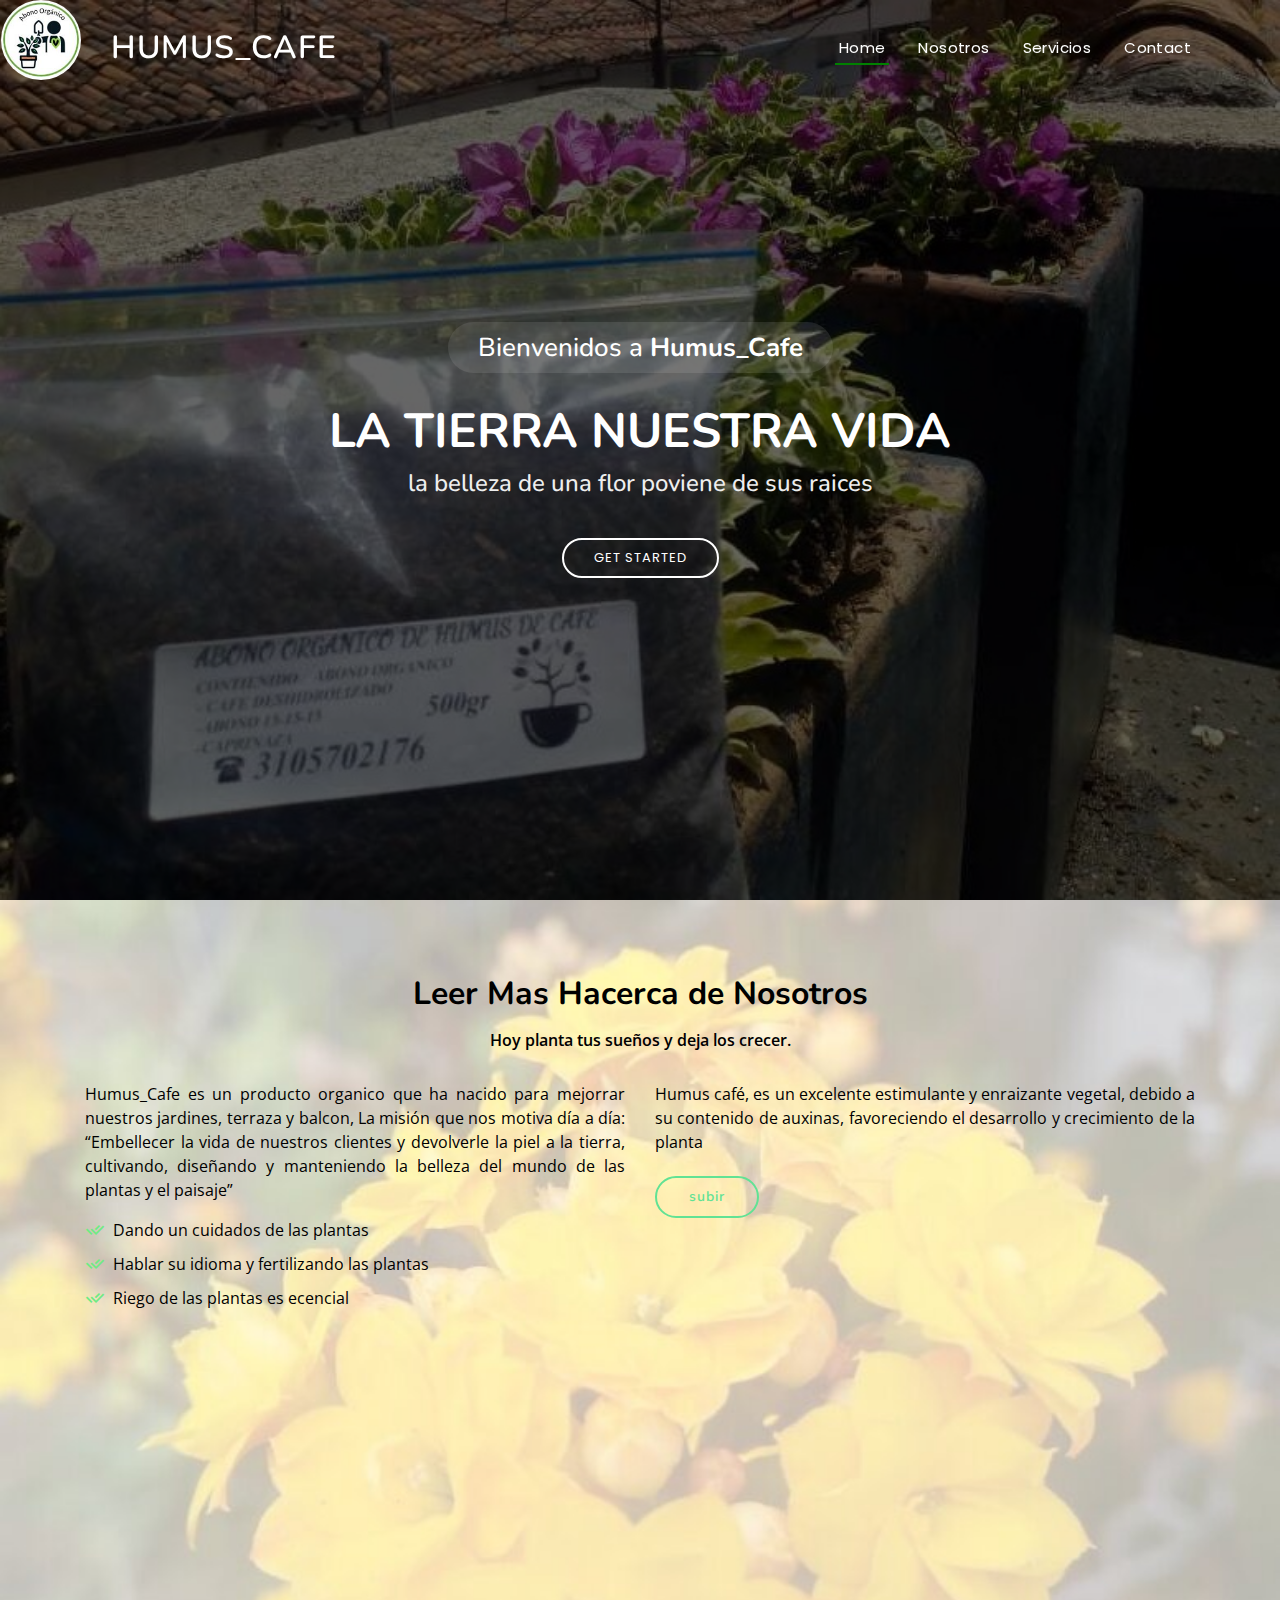
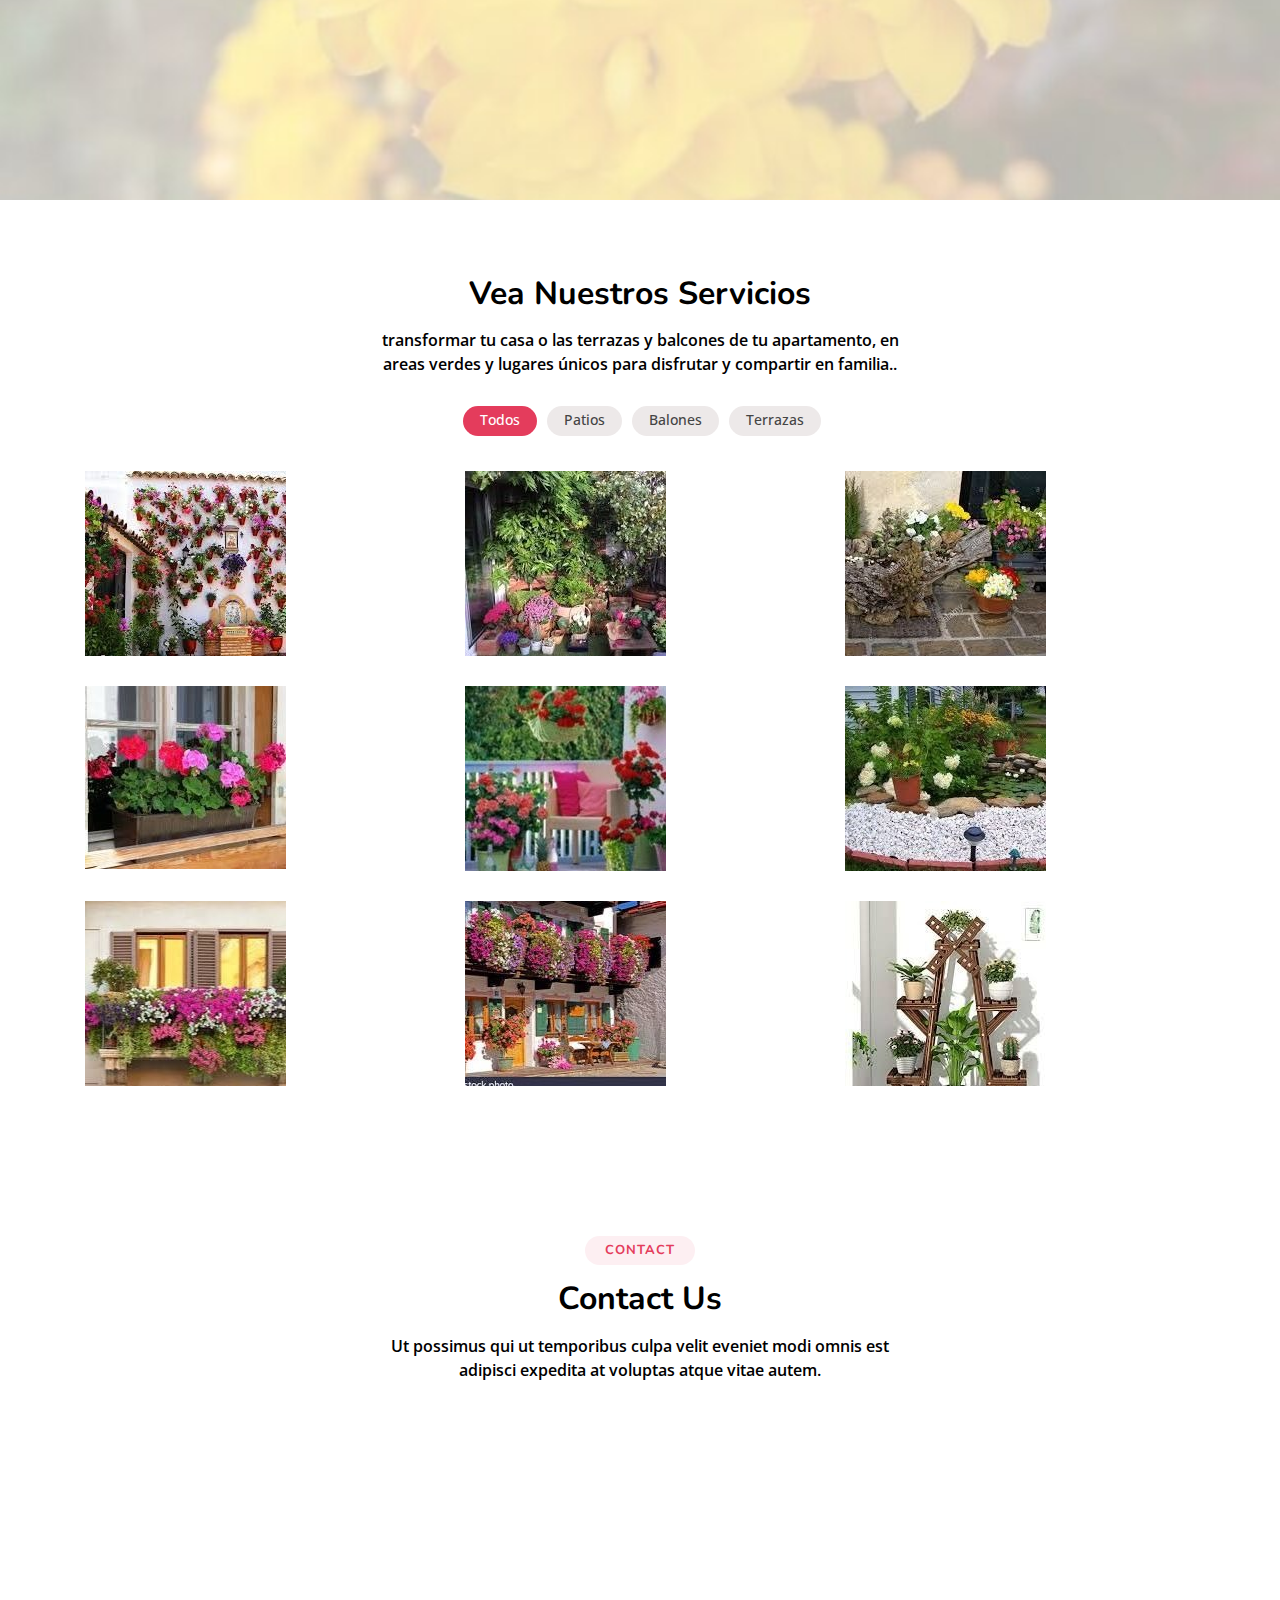
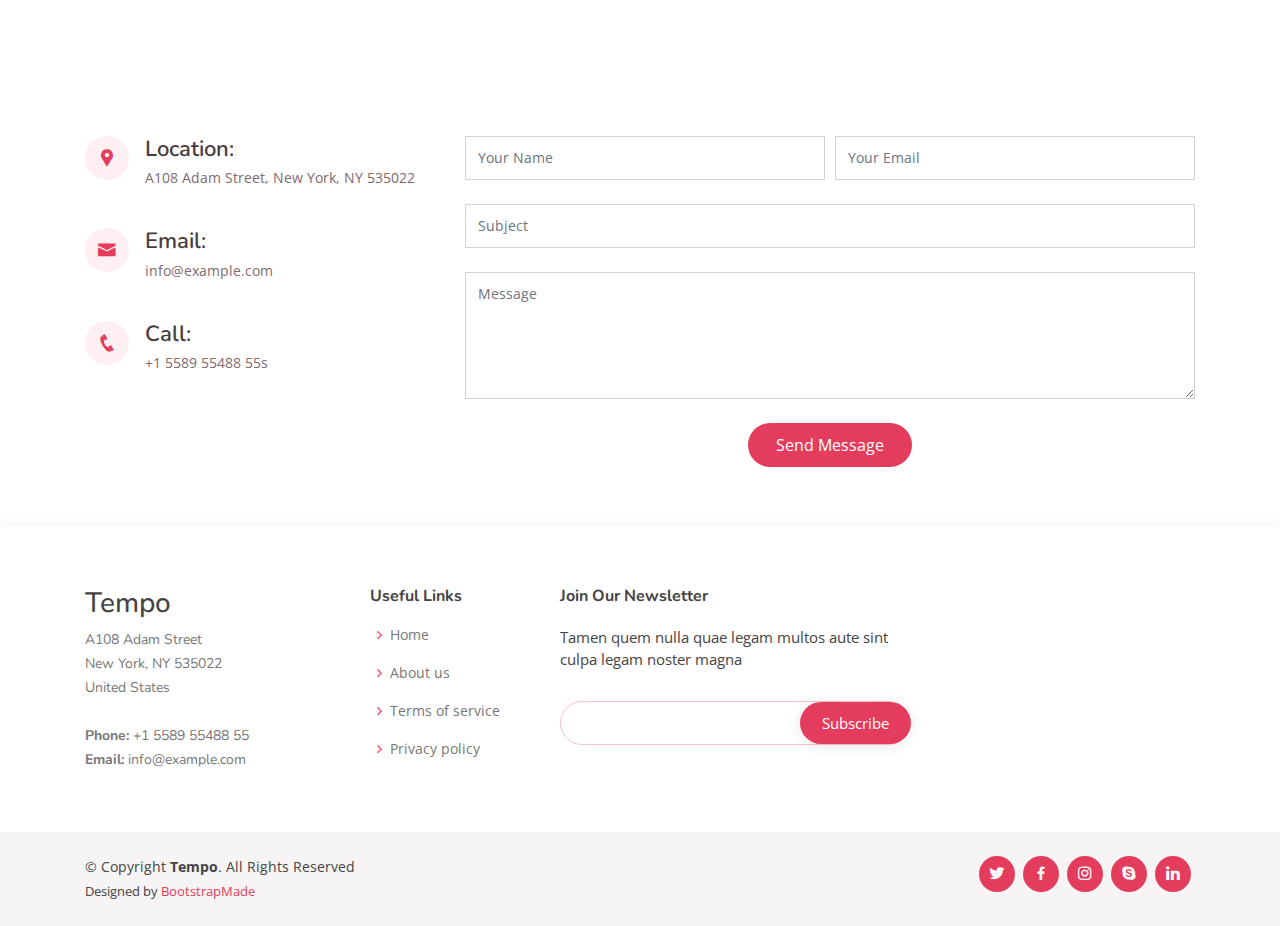
==== index.html @ 9e322d6a "cambios" ====
<!DOCTYPE html>
<html lang="en">

<head>
  <meta charset="utf-8">
  <meta content="width=device-width, initial-scale=1.0" name="viewport">

  <title>Tempo Bootstrap Template - Index</title>
  <meta content="" name="descriptison">
  <meta content="" name="keywords">

  <!-- Favicons -->
  <link href="assets/img/favicon.png" rel="icon">
  <link href="assets/img/apple-touch-icon.png" rel="apple-touch-icon">

  <!-- Google Fonts -->
  <link href="https://fonts.googleapis.com/css?family=Open+Sans:300,300i,400,400i,600,600i,700,700i|Nunito:300,300i,400,400i,600,600i,700,700i|Poppins:300,300i,400,400i,500,500i,600,600i,700,700i" rel="stylesheet">

  <!-- Vendor CSS Files -->
  <link href="assets/vendor/bootstrap/css/bootstrap.min.css" rel="stylesheet">
  <link href="assets/vendor/icofont/icofont.min.css" rel="stylesheet">
  <link href="assets/vendor/boxicons/css/boxicons.min.css" rel="stylesheet">
  <link href="assets/vendor/remixicon/remixicon.css" rel="stylesheet">
  <link href="assets/vendor/venobox/venobox.css" rel="stylesheet">
  <link href="assets/vendor/owl.carousel/assets/owl.carousel.min.css" rel="stylesheet">

  <!-- Template Main CSS File -->
  <link href="assets/css/style.css" rel="stylesheet">

  <!-- =======================================================
  * Template Name: Tempo - v2.1.0
  * Template URL: https://bootstrapmade.com/tempo-free-onepage-bootstrap-theme/
  * Author: BootstrapMade.com
  * License: https://bootstrapmade.com/license/
  ======================================================== -->
</head>

<body>

  <!-- ======= Header ======= -->
  <header id="header" class="fixed-top ">
  
    <div class="container d-flex align-items-center">
     
      <h1 class="logo mr-auto"><a href="index.html">Humus_Cafe</a></h1>
      <!-- Uncomment below if you prefer to use an image logo -->
 <a href="index.html" class="logo mr-auto"><img src="assets/img/humus_cafe.jpg" alt="" class="img-fluid"></a>
      
      <nav class="nav-menu d-none d-lg-block">
        <ul>
          <li class="active"><a href="index.html">Home</a></li>
          <li><a href="#about">Nosotros</a></li>
        <!--- <li><a href="#services">Services</a></li>-->
          <li><a href="#portfolio">Servicios</a></li>
        <!--- <li><a href="#team">Team</a></li>
          <li><a href="blog.html">Blog</a></li>
          <li class="drop-down"><a href="">Drop Down</a>
            <ul>
              <li><a href="#">Drop Down 1</a></li>
              <li class="drop-down"><a href="#">Deep Drop Down</a>
                <ul>
                  <li><a href="#">Deep Drop Down 1</a></li>
                  <li><a href="#">Deep Drop Down 2</a></li>
                  <li><a href="#">Deep Drop Down 3</a></li>
                  <li><a href="#">Deep Drop Down 4</a></li>
                  <li><a href="#">Deep Drop Down 5</a></li>
                </ul>
              </li>
              <li><a href="#">Drop Down 2</a></li>
              <li><a href="#">Drop Down 3</a></li>
              <li><a href="#">Drop Down 4</a></li>
            </ul>-->
          </li>
          <li><a href="#contact">Contact</a></li>

        </ul>
      </nav><!-- .nav-menu -->

    </div>
  </header><!-- End Header -->

  <!-- ======= Hero Section ======= -->
  <section id="hero">
    <div class="hero-container">
      <h3>Bienvenidos a <strong>Humus_Cafe</strong></h3>
      <h1>la Tierra Nuestra Vida</h1>
      <h2>la belleza de una flor poviene de sus raices</h2>
      <a href="#about" class="btn-get-started scrollto">Get Started</a>
    </div>
  </section><!-- End Hero -->

  <main id="main">

    <!-- ======= About Section ======= -->
    
    <section id="about" class="about">
     
      <div class="container">
      
        <div class="section-title">
       
          <h3>Leer Mas <span>Hacerca de Nosotros</span></h3>
          <p>Hoy planta tus sueños y deja los crecer.</p>
        </div>

        <div class="row content">
          <div class="col-lg-6">
            <p>
              Humus_Cafe  es un producto organico que ha nacido para mejorrar nuestros jardines, terraza y balcon,
              La misión que nos motiva día a día: “Embellecer la vida de nuestros clientes y devolverle la piel a la tierra, cultivando, 
              diseñando y manteniendo la belleza del mundo de las plantas y el paisaje”
               
            </p>
            <ul>
              <li><i class="ri-check-double-line"></i> Dando un cuidados de las plantas </li>
              <li><i class="ri-check-double-line"></i> Hablar su idioma y fertilizando las plantas </li>
              <li><i class="ri-check-double-line"></i> Riego de las plantas es ecencial </li>
            </ul>
          </div>
          <div class="col-lg-6 pt-4 pt-lg-0">
            <p>
              Humus café, es un excelente estimulante y enraizante vegetal, debido a su contenido de auxinas,
               favoreciendo el desarrollo y crecimiento de la planta
            </p>
            <a href="#" class="btn-learn-more">subir </a>
          </div>
        </div>

      </div>
    </section><!-- End About Section -->

    <!-- ======= Services Section ======= 
    <section id="services" class="services">
      <div class="container">

        <div class="section-title">
          <h2>Services</h2>
          <h3>We do offer awesome <span>Services</span></h3>
          <p>Ut possimus qui ut temporibus culpa velit eveniet modi omnis est adipisci expedita at voluptas atque vitae autem.</p>
        </div>

        <div class="row">
          <div class="col-md-6 col-lg-3 d-flex align-items-stretch mb-5 mb-lg-0">
            <div class="icon-box">
              <div class="icon"><i class="bx bxl-dribbble"></i></div>
              <h4 class="title"><a href="">Lorem Ipsum</a></h4>
              <p class="description">Voluptatum deleniti atque corrupti quos dolores et quas molestias excepturi</p>
            </div>
          </div>

          <div class="col-md-6 col-lg-3 d-flex align-items-stretch mb-5 mb-lg-0">
            <div class="icon-box">
              <div class="icon"><i class="bx bx-file"></i></div>
              <h4 class="title"><a href="">Sed ut perspiciatis</a></h4>
              <p class="description">Duis aute irure dolor in reprehenderit in voluptate velit esse cillum dolore</p>
            </div>
          </div>

          <div class="col-md-6 col-lg-3 d-flex align-items-stretch mb-5 mb-lg-0">
            <div class="icon-box">
              <div class="icon"><i class="bx bx-tachometer"></i></div>
              <h4 class="title"><a href="">Magni Dolores</a></h4>
              <p class="description">Excepteur sint occaecat cupidatat non proident, sunt in culpa qui officia</p>
            </div>
          </div>

          <div class="col-md-6 col-lg-3 d-flex align-items-stretch mb-5 mb-lg-0">
            <div class="icon-box">
              <div class="icon"><i class="bx bx-world"></i></div>
              <h4 class="title"><a href="">Nemo Enim</a></h4>
              <p class="description">At vero eos et accusamus et iusto odio dignissimos ducimus qui blanditiis</p>
            </div>
          </div>

        </div>

      </div>
    </section><!- End Services Section -->

    <!-- ======= Features Section ======= 
    <section id="features" class="features">
      <div class="container">

        <div class="row">
          <div class="col-lg-3 col-md-4 col-6 col-6">
            <div class="icon-box">
              <i class="ri-store-line" style="color: #ffbb2c;"></i>
              <h3><a href="">Lorem Ipsum</a></h3>
            </div>
          </div>
          <div class="col-lg-3 col-md-4 col-6">
            <div class="icon-box">
              <i class="ri-bar-chart-box-line" style="color: #5578ff;"></i>
              <h3><a href="">Dolor Sitema</a></h3>
            </div>
          </div>
          <div class="col-lg-3 col-md-4 col-6 mt-4 mt-md-0">
            <div class="icon-box">
              <i class="ri-calendar-todo-line" style="color: #e80368;"></i>
              <h3><a href="">Sed perspiciatis</a></h3>
            </div>
          </div>
          <div class="col-lg-3 col-md-4 col-6 mt-4 mt-lg-0">
            <div class="icon-box">
              <i class="ri-paint-brush-line" style="color: #e361ff;"></i>
              <h3><a href="">Magni Dolores</a></h3>
            </div>
          </div>
          <div class="col-lg-3 col-md-4 col-6 mt-4">
            <div class="icon-box">
              <i class="ri-database-2-line" style="color: #47aeff;"></i>
              <h3><a href="">Nemo Enim</a></h3>
            </div>
          </div>
          <div class="col-lg-3 col-md-4 col-6 mt-4">
            <div class="icon-box">
              <i class="ri-gradienter-line" style="color: #ffa76e;"></i>
              <h3><a href="">Eiusmod Tempor</a></h3>
            </div>
          </div>
          <div class="col-lg-3 col-md-4 col-6 mt-4">
            <div class="icon-box">
              <i class="ri-file-list-3-line" style="color: #11dbcf;"></i>
              <h3><a href="">Midela Teren</a></h3>
            </div>
          </div>
          <div class="col-lg-3 col-md-4 col-6 mt-4">
            <div class="icon-box">
              <i class="ri-price-tag-2-line" style="color: #4233ff;"></i>
              <h3><a href="">Pira Neve</a></h3>
            </div>
          </div>
          <div class="col-lg-3 col-md-4 col-6 mt-4">
            <div class="icon-box">
              <i class="ri-anchor-line" style="color: #b2904f;"></i>
              <h3><a href="">Dirada Pack</a></h3>
            </div>
          </div>
          <div class="col-lg-3 col-md-4 col-6 mt-4">
            <div class="icon-box">
              <i class="ri-disc-line" style="color: #b20969;"></i>
              <h3><a href="">Moton Ideal</a></h3>
            </div>
          </div>
          <div class="col-lg-3 col-md-4 col-6 mt-4">
            <div class="icon-box">
              <i class="ri-base-station-line" style="color: #ff5828;"></i>
              <h3><a href="">Verdo Park</a></h3>
            </div>
          </div>
          <div class="col-lg-3 col-md-4 col-6 mt-4">
            <div class="icon-box">
              <i class="ri-fingerprint-line" style="color: #29cc61;"></i>
              <h3><a href="">Flavor Nivelanda</a></h3>
            </div>
          </div>
        </div>

      </div>
    </section><!- End Features Section 

     ======= Cta Section ======= -
    <section id="cta" class="cta">
      <div class="container">

        <div class="text-center">
          <h3>Call To Action</h3>
          <p> Duis aute irure dolor in reprehenderit in voluptate velit esse cillum dolore eu fugiat nulla pariatur. Excepteur sint occaecat cupidatat non proident, sunt in culpa qui officia deserunt mollit anim id est laborum.</p>
          <a class="cta-btn" href="#">Call To Action</a>
        </div>

      </div>
    </section><!-- End Cta Section -->

    <!-- ======= Portfolio Section ======= -->
    <section id="portfolio" class="portfolio">
      <div class="container">

        <div class="section-title">
          <!--<h2>Portfolio</h2>-->
          <h3>Vea Nuestros  <span>Servicios</span></h3>
          <p> transformar tu casa o las terrazas y balcones de tu apartamento, en areas verdes
             y lugares únicos para disfrutar y compartir en familia..</p>
        </div>

        <div class="row">
          <div class="col-lg-12 d-flex justify-content-center">
            <ul id="portfolio-flters">
              <li data-filter="*" class="filter-active">Todos</li>
              <li data-filter=".filter-app">Patios</li><!--App-->
              <li data-filter=".filter-card">Balones</li><!--Card-->
              <li data-filter=".filter-web">Terrazas</li><!--Web-->
            </ul>
          </div>
        </div>

        <div class="row portfolio-container">

          <div class="col-lg-4 col-md-6 portfolio-item filter-app">
            <img src="assets/img/portfolio/pat.jpg" class="img-fluid" alt="">
            <div class="portfolio-info">
              <h4>App 1</h4>
              <p>App</p>
              <a href="assets/img/portfolio/portfolio-1.jpg" data-gall="portfolioGallery" class="venobox preview-link" title="App 1"><i class="bx bx-plus"></i></a>
              <a href="portfolio-details.html" class="details-link" title="More Details"><i class="bx bx-link"></i></a>
            </div>
          </div>

          <div class="col-lg-4 col-md-6 portfolio-item filter-web">
            <img src="assets/img/portfolio/ter.jpg" class="img-fluid" alt="">
            <div class="portfolio-info">
              <h4>Web 3</h4>
              <p>terraza</p>
              <a href="assets/img/portfolio/portfolio-2.jpg" data-gall="portfolioGallery" class="venobox preview-link" title="Web 3"><i class="bx bx-plus"></i></a>
              <a href="portfolio-details.html" class="details-link" title="More Details"><i class="bx bx-link"></i></a>
            </div>
          </div>

          <div class="col-lg-4 col-md-6 portfolio-item filter-app">
            <img src="assets/img/portfolio/pat1.jpg" class="img-fluid" alt="">
            <div class="portfolio-info">
              <h4>App 2</h4>
              <p>App</p>
              <a href="assets/img/portfolio/portfolio-3.jpg" data-gall="portfolioGallery" class="venobox preview-link" title="App 2"><i class="bx bx-plus"></i></a>
              <a href="portfolio-details.html" class="details-link" title="More Details"><i class="bx bx-link"></i></a>
            </div>
          </div>

          <div class="col-lg-4 col-md-6 portfolio-item filter-card">
            <img src="assets/img/portfolio/bal.jpg" class="img-fluid" alt="">
            <div class="portfolio-info">
              <h4>Card 2</h4>
              <p>Card</p>
              <a href="assets/img/portfolio/portfolio-4.jpg" data-gall="portfolioGallery" class="venobox preview-link" title="Card 2"><i class="bx bx-plus"></i></a>
              <a href="portfolio-details.html" class="details-link" title="More Details"><i class="bx bx-link"></i></a>
            </div>
          </div>

          <div class="col-lg-4 col-md-6 portfolio-item filter-web">
            <img src="assets/img/portfolio/ter1.jpg" class="img-fluid" alt="">
            <div class="portfolio-info">
              <h4>Web 2</h4>
              <p>Web</p>
              <a href="assets/img/portfolio/portfolio-5.jpg" data-gall="portfolioGallery" class="venobox preview-link" title="Web 2"><i class="bx bx-plus"></i></a>
              <a href="portfolio-details.html" class="details-link" title="More Details"><i class="bx bx-link"></i></a>
            </div>
          </div>

          <div class="col-lg-4 col-md-6 portfolio-item filter-app">
            <img src="assets/img/portfolio/pat2.jpg" class="img-fluid" alt="">
            <div class="portfolio-info">
              <h4>App 3</h4>
              <p>App</p>
              <a href="assets/img/portfolio/portfolio-6.jpg" data-gall="portfolioGallery" class="venobox preview-link" title="App 3"><i class="bx bx-plus"></i></a>
              <a href="portfolio-details.html" class="details-link" title="More Details"><i class="bx bx-link"></i></a>
            </div>
          </div>

          <div class="col-lg-4 col-md-6 portfolio-item filter-card">
            <img src="assets/img/portfolio/ball1.jpg" class="img-fluid" alt="">
            <div class="portfolio-info">
              <h4>Card 1</h4>
              <p>Card</p>
              <a href="assets/img/portfolio/portfolio-7.jpg" data-gall="portfolioGallery" class="venobox preview-link" title="Card 1"><i class="bx bx-plus"></i></a>
              <a href="portfolio-details.html" class="details-link" title="More Details"><i class="bx bx-link"></i></a>
            </div>
          </div>

          <div class="col-lg-4 col-md-6 portfolio-item filter-card">
            <img src="assets/img/portfolio/ball2.jpg" class="img-fluid" alt="">
            <div class="portfolio-info">
              <h4>Card 3</h4>
              <p>Card</p>
              <a href="assets/img/portfolio/portfolio-8.jpg" data-gall="portfolioGallery" class="venobox preview-link" title="Card 3"><i class="bx bx-plus"></i></a>
              <a href="portfolio-details.html" class="details-link" title="More Details"><i class="bx bx-link"></i></a>
            </div>
          </div>

          <div class="col-lg-4 col-md-6 portfolio-item filter-web">
            <img src="assets/img/portfolio/terr2.jpg" class="img-fluid" alt="">
            <div class="portfolio-info">
              <h4>Web 3</h4>
              <p>Web</p>
              <a href="assets/img/portfolio/portfolio-9.jpg" data-gall="portfolioGallery" class="venobox preview-link" title="Web 3"><i class="bx bx-plus"></i></a>
              <a href="portfolio-details.html" class="details-link" title="More Details"><i class="bx bx-link"></i></a>
            </div>
          </div>

        </div>

      </div>
    </section><!-- End Portfolio Section -->

    <!-- ======= Pricing Section ======= 
    <section id="pricing" class="pricing">
      <div class="container">

        <div class="section-title">
          <h2>Pricing</h2>
          <h3>Our Competing <span>Prices</span></h3>
          <p>Ut possimus qui ut temporibus culpa velit eveniet modi omnis est adipisci expedita at voluptas atque vitae autem.</p>
        </div>

        <div class="row">

          <div class="col-lg-4 col-md-6">
            <div class="box">
              <h3>Free</h3>
              <h4><sup>$</sup>0<span> / month</span></h4>
              <ul>
                <li>Aida dere</li>
                <li>Nec feugiat nisl</li>
                <li>Nulla at volutpat dola</li>
                <li class="na">Pharetra massa</li>
                <li class="na">Massa ultricies mi</li>
              </ul>
              <div class="btn-wrap">
                <a href="#" class="btn-buy">Buy Now</a>
              </div>
            </div>
          </div>

          <div class="col-lg-4 col-md-6 mt-4 mt-md-0">
            <div class="box recommended">
              <span class="recommended-badge">Recommended</span>
              <h3>Business</h3>
              <h4><sup>$</sup>19<span> / month</span></h4>
              <ul>
                <li>Aida dere</li>
                <li>Nec feugiat nisl</li>
                <li>Nulla at volutpat dola</li>
                <li>Pharetra massa</li>
                <li class="na">Massa ultricies mi</li>
              </ul>
              <div class="btn-wrap">
                <a href="#" class="btn-buy">Buy Now</a>
              </div>
            </div>
          </div>

          <div class="col-lg-4 col-md-6 mt-4 mt-lg-0">
            <div class="box">
              <h3>Developer</h3>
              <h4><sup>$</sup>29<span> / month</span></h4>
              <ul>
                <li>Aida dere</li>
                <li>Nec feugiat nisl</li>
                <li>Nulla at volutpat dola</li>
                <li>Pharetra massa</li>
                <li>Massa ultricies mi</li>
              </ul>
              <div class="btn-wrap">
                <a href="#" class="btn-buy">Buy Now</a>
              </div>
            </div>
          </div>

        </div>

      </div>
    </section><!-- End Pricing Section -->

    <!-- ======= F.A.Q Section ======= 
    <section id="faq" class="faq">
      <div class="container">

        <div class="section-title">
          <h2>F.A.Q</h2>
          <h3>Frequently Asked <span>Questions</span></h3>
        </div>

        <ul class="faq-list">

          <li>
            <a data-toggle="collapse" class="" href="#faq1">Non consectetur a erat nam at lectus urna duis? <i class="icofont-simple-up"></i></a>
            <div id="faq1" class="collapse show" data-parent=".faq-list">
              <p>
                Feugiat pretium nibh ipsum consequat. Tempus iaculis urna id volutpat lacus laoreet non curabitur gravida. Venenatis lectus magna fringilla urna porttitor rhoncus dolor purus non.
              </p>
            </div>
          </li>

          <li>
            <a data-toggle="collapse" href="#faq2" class="collapsed">Feugiat scelerisque varius morbi enim nunc faucibus a pellentesque? <i class="icofont-simple-up"></i></a>
            <div id="faq2" class="collapse" data-parent=".faq-list">
              <p>
                Dolor sit amet consectetur adipiscing elit pellentesque habitant morbi. Id interdum velit laoreet id donec ultrices. Fringilla phasellus faucibus scelerisque eleifend donec pretium. Est pellentesque elit ullamcorper dignissim. Mauris ultrices eros in cursus turpis massa tincidunt dui.
              </p>
            </div>
          </li>

          <li>
            <a data-toggle="collapse" href="#faq3" class="collapsed">Dolor sit amet consectetur adipiscing elit pellentesque habitant morbi? <i class="icofont-simple-up"></i></a>
            <div id="faq3" class="collapse" data-parent=".faq-list">
              <p>
                Eleifend mi in nulla posuere sollicitudin aliquam ultrices sagittis orci. Faucibus pulvinar elementum integer enim. Sem nulla pharetra diam sit amet nisl suscipit. Rutrum tellus pellentesque eu tincidunt. Lectus urna duis convallis convallis tellus. Urna molestie at elementum eu facilisis sed odio morbi quis
              </p>
            </div>
          </li>

          <li>
            <a data-toggle="collapse" href="#faq4" class="collapsed">Ac odio tempor orci dapibus. Aliquam eleifend mi in nulla? <i class="icofont-simple-up"></i></a>
            <div id="faq4" class="collapse" data-parent=".faq-list">
              <p>
                Dolor sit amet consectetur adipiscing elit pellentesque habitant morbi. Id interdum velit laoreet id donec ultrices. Fringilla phasellus faucibus scelerisque eleifend donec pretium. Est pellentesque elit ullamcorper dignissim. Mauris ultrices eros in cursus turpis massa tincidunt dui.
              </p>
            </div>
          </li>

          <li>
            <a data-toggle="collapse" href="#faq5" class="collapsed">Tempus quam pellentesque nec nam aliquam sem et tortor consequat? <i class="icofont-simple-up"></i></a>
            <div id="faq5" class="collapse" data-parent=".faq-list">
              <p>
                Molestie a iaculis at erat pellentesque adipiscing commodo. Dignissim suspendisse in est ante in. Nunc vel risus commodo viverra maecenas accumsan. Sit amet nisl suscipit adipiscing bibendum est. Purus gravida quis blandit turpis cursus in
              </p>
            </div>
          </li>

          <li>
            <a data-toggle="collapse" href="#faq6" class="collapsed">Tortor vitae purus faucibus ornare. Varius vel pharetra vel turpis nunc eget lorem dolor? <i class="icofont-simple-up"></i></a>
            <div id="faq6" class="collapse" data-parent=".faq-list">
              <p>
                Laoreet sit amet cursus sit amet dictum sit amet justo. Mauris vitae ultricies leo integer malesuada nunc vel. Tincidunt eget nullam non nisi est sit amet. Turpis nunc eget lorem dolor sed. Ut venenatis tellus in metus vulputate eu scelerisque. Pellentesque diam volutpat commodo sed egestas egestas fringilla phasellus faucibus. Nibh tellus molestie nunc non blandit massa enim nec.
              </p>
            </div>
          </li>

        </ul>

      </div>
    </section><!-- End F.A.Q Section -->

    <!-- ======= Team Section ======= 
    <section id="team" class="team">
      <div class="container">

        <div class="section-title">
          <h2>Team</h2>
          <h3>Our Hardworking <span>Team</span></h3>
          <p>Ut possimus qui ut temporibus culpa velit eveniet modi omnis est adipisci expedita at voluptas atque vitae autem.</p>
        </div>

        <div class="row">

          <div class="col-lg-3 col-md-6 d-flex align-items-stretch">
            <div class="member">
              <div class="member-img">
                <img src="assets/img/team/team-1.jpg" class="img-fluid" alt="">
                <div class="social">
                  <a href=""><i class="icofont-twitter"></i></a>
                  <a href=""><i class="icofont-facebook"></i></a>
                  <a href=""><i class="icofont-instagram"></i></a>
                  <a href=""><i class="icofont-linkedin"></i></a>
                </div>
              </div>
              <div class="member-info">
                <h4>Walter White</h4>
                <span>Chief Executive Officer</span>
              </div>
            </div>
          </div>

          <div class="col-lg-3 col-md-6 d-flex align-items-stretch">
            <div class="member">
              <div class="member-img">
                <img src="assets/img/team/team-2.jpg" class="img-fluid" alt="">
                <div class="social">
                  <a href=""><i class="icofont-twitter"></i></a>
                  <a href=""><i class="icofont-facebook"></i></a>
                  <a href=""><i class="icofont-instagram"></i></a>
                  <a href=""><i class="icofont-linkedin"></i></a>
                </div>
              </div>
              <div class="member-info">
                <h4>Sarah Jhonson</h4>
                <span>Product Manager</span>
              </div>
            </div>
          </div>

          <div class="col-lg-3 col-md-6 d-flex align-items-stretch">
            <div class="member">
              <div class="member-img">
                <img src="assets/img/team/team-3.jpg" class="img-fluid" alt="">
                <div class="social">
                  <a href=""><i class="icofont-twitter"></i></a>
                  <a href=""><i class="icofont-facebook"></i></a>
                  <a href=""><i class="icofont-instagram"></i></a>
                  <a href=""><i class="icofont-linkedin"></i></a>
                </div>
              </div>
              <div class="member-info">
                <h4>William Anderson</h4>
                <span>CTO</span>
              </div>
            </div>
          </div>

          <div class="col-lg-3 col-md-6 d-flex align-items-stretch">
            <div class="member">
              <div class="member-img">
                <img src="assets/img/team/team-4.jpg" class="img-fluid" alt="">
                <div class="social">
                  <a href=""><i class="icofont-twitter"></i></a>
                  <a href=""><i class="icofont-facebook"></i></a>
                  <a href=""><i class="icofont-instagram"></i></a>
                  <a href=""><i class="icofont-linkedin"></i></a>
                </div>
              </div>
              <div class="member-info">
                <h4>Amanda Jepson</h4>
                <span>Accountant</span>
              </div>
            </div>
          </div>

        </div>

      </div>
    </section> End Team Section -->

    <!-- ======= Contact Section ======= -->
    <section id="contact" class="contact">
      <div class="container">

        <div class="section-title">
          <h2>Contact</h2>
          <h3>Contact <span>Us</span></h3>
          <p>Ut possimus qui ut temporibus culpa velit eveniet modi omnis est adipisci expedita at voluptas atque vitae autem.</p>
        </div>

        <div>
         
          <iframe style="border:0; width: 100%; height: 270px;" src="https://www.google.com/maps/embed?pb=!1m18!1m12!1m3!1d15855.275543777323!2d-73.13363535808891!3d6.544540213022522!2m3!1f0!2f0!3f0!3m2!1i1024!2i768!4f13.1!3m3!1m2!1s0x8e69c72aaa144b2d%3A0x450a72cb03576338!2sCiudadela%20Nueva%20Baeza!5e0!3m2!1ses!2sco!4v1603827950504!5m2!1ses!2sco" frameborder="0" allowfullscreen></iframe>
        </div>

        <div class="row mt-5">

          <div class="col-lg-4">
            <div class="info">
              <div class="address">
                <i class="icofont-google-map"></i>
                <h4>Location:</h4>
                <p>A108 Adam Street, New York, NY 535022</p>
              </div>

              <div class="email">
                <i class="icofont-envelope"></i>
                <h4>Email:</h4>
                <p>info@example.com</p>
              </div>

              <div class="phone">
                <i class="icofont-phone"></i>
                <h4>Call:</h4>
                <p>+1 5589 55488 55s</p>
              </div>

            </div>

          </div>

          <div class="col-lg-8 mt-5 mt-lg-0">

            <form action="forms/contact.php" method="post" role="form" class="php-email-form">
              <div class="form-row">
                <div class="col-md-6 form-group">
                  <input type="text" name="name" class="form-control" id="name" placeholder="Your Name" data-rule="minlen:4" data-msg="Please enter at least 4 chars" />
                  <div class="validate"></div>
                </div>
                <div class="col-md-6 form-group">
                  <input type="email" class="form-control" name="email" id="email" placeholder="Your Email" data-rule="email" data-msg="Please enter a valid email" />
                  <div class="validate"></div>
                </div>
              </div>
              <div class="form-group">
                <input type="text" class="form-control" name="subject" id="subject" placeholder="Subject" data-rule="minlen:4" data-msg="Please enter at least 8 chars of subject" />
                <div class="validate"></div>
              </div>
              <div class="form-group">
                <textarea class="form-control" name="message" rows="5" data-rule="required" data-msg="Please write something for us" placeholder="Message"></textarea>
                <div class="validate"></div>
              </div>
              <div class="mb-3">
                <div class="loading">Loading</div>
                <div class="error-message"></div>
                <div class="sent-message">Your message has been sent. Thank you!</div>
              </div>
              <div class="text-center"><button type="submit">Send Message</button></div>
            </form>

          </div>

        </div>

      </div>
    </section><!-- End Contact Section -->

  </main><!-- End #main -->

  <!-- ======= Footer ======= -->
  <footer id="footer">

    <div class="footer-top">
      <div class="container">
        <div class="row">

          <div class="col-lg-3 col-md-6 footer-contact">
            <h3>Tempo</h3>
            <p>
              A108 Adam Street <br>
              New York, NY 535022<br>
              United States <br><br>
              <strong>Phone:</strong> +1 5589 55488 55<br>
              <strong>Email:</strong> info@example.com<br>
            </p>
          </div>

          <div class="col-lg-2 col-md-6 footer-links">
            <h4>Useful Links</h4>
            <ul>
              <li><i class="bx bx-chevron-right"></i> <a href="#">Home</a></li>
              <li><i class="bx bx-chevron-right"></i> <a href="#">About us</a></li>
            <!--  <li><i class="bx bx-chevron-right"></i> <a href="#">Services</a></li>-->
              <li><i class="bx bx-chevron-right"></i> <a href="#">Terms of service</a></li>
              <li><i class="bx bx-chevron-right"></i> <a href="#">Privacy policy</a></li>
            </ul>
          </div>

        <!--  <div class="col-lg-3 col-md-6 footer-links">
            <h4>Our Services</h4>
            <ul>
              <li><i class="bx bx-chevron-right"></i> <a href="#">Web Design</a></li>
              <li><i class="bx bx-chevron-right"></i> <a href="#">Web Development</a></li>
              <li><i class="bx bx-chevron-right"></i> <a href="#">Product Management</a></li>
              <li><i class="bx bx-chevron-right"></i> <a href="#">Marketing</a></li>
              <li><i class="bx bx-chevron-right"></i> <a href="#">Graphic Design</a></li>
            </ul>
          </div>-->

          <div class="col-lg-4 col-md-6 footer-newsletter">
            <h4>Join Our Newsletter</h4>
            <p>Tamen quem nulla quae legam multos aute sint culpa legam noster magna</p>
            <form action="" method="post">
              <input type="email" name="email"><input type="submit" value="Subscribe">
            </form>
          </div>

        </div>
      </div>
    </div>

    <div class="container d-md-flex py-4">

      <div class="mr-md-auto text-center text-md-left">
        <div class="copyright">
          &copy; Copyright <strong><span>Tempo</span></strong>. All Rights Reserved
        </div>
        <div class="credits">
          <!-- All the links in the footer should remain intact. -->
          <!-- You can delete the links only if you purchased the pro version. -->
          <!-- Licensing information: https://bootstrapmade.com/license/ -->
          <!-- Purchase the pro version with working PHP/AJAX contact form: https://bootstrapmade.com/tempo-free-onepage-bootstrap-theme/ -->
          Designed by <a href="https://bootstrapmade.com/">BootstrapMade</a>
        </div>
      </div>
      <div class="social-links text-center text-md-right pt-3 pt-md-0">
        <a href="#" class="twitter"><i class="bx bxl-twitter"></i></a>
        <a href="#" class="facebook"><i class="bx bxl-facebook"></i></a>
        <a href="#" class="instagram"><i class="bx bxl-instagram"></i></a>
        <a href="#" class="google-plus"><i class="bx bxl-skype"></i></a>
        <a href="#" class="linkedin"><i class="bx bxl-linkedin"></i></a>
      </div>
    </div>
  </footer><!-- End Footer -->

  <a href="#" class="back-to-top"><i class="ri-arrow-up-line"></i></a>

  <!-- Vendor JS Files -->
  <script src="assets/vendor/jquery/jquery.min.js"></script>
  <script src="assets/vendor/bootstrap/js/bootstrap.bundle.min.js"></script>
  <script src="assets/vendor/jquery.easing/jquery.easing.min.js"></script>
  <script src="assets/vendor/php-email-form/validate.js"></script>
  <script src="assets/vendor/isotope-layout/isotope.pkgd.min.js"></script>
  <script src="assets/vendor/venobox/venobox.min.js"></script>
  <script src="assets/vendor/owl.carousel/owl.carousel.min.js"></script>

  <!-- Template Main JS File -->
  <script src="assets/js/main.js"></script>

</body>

</html>
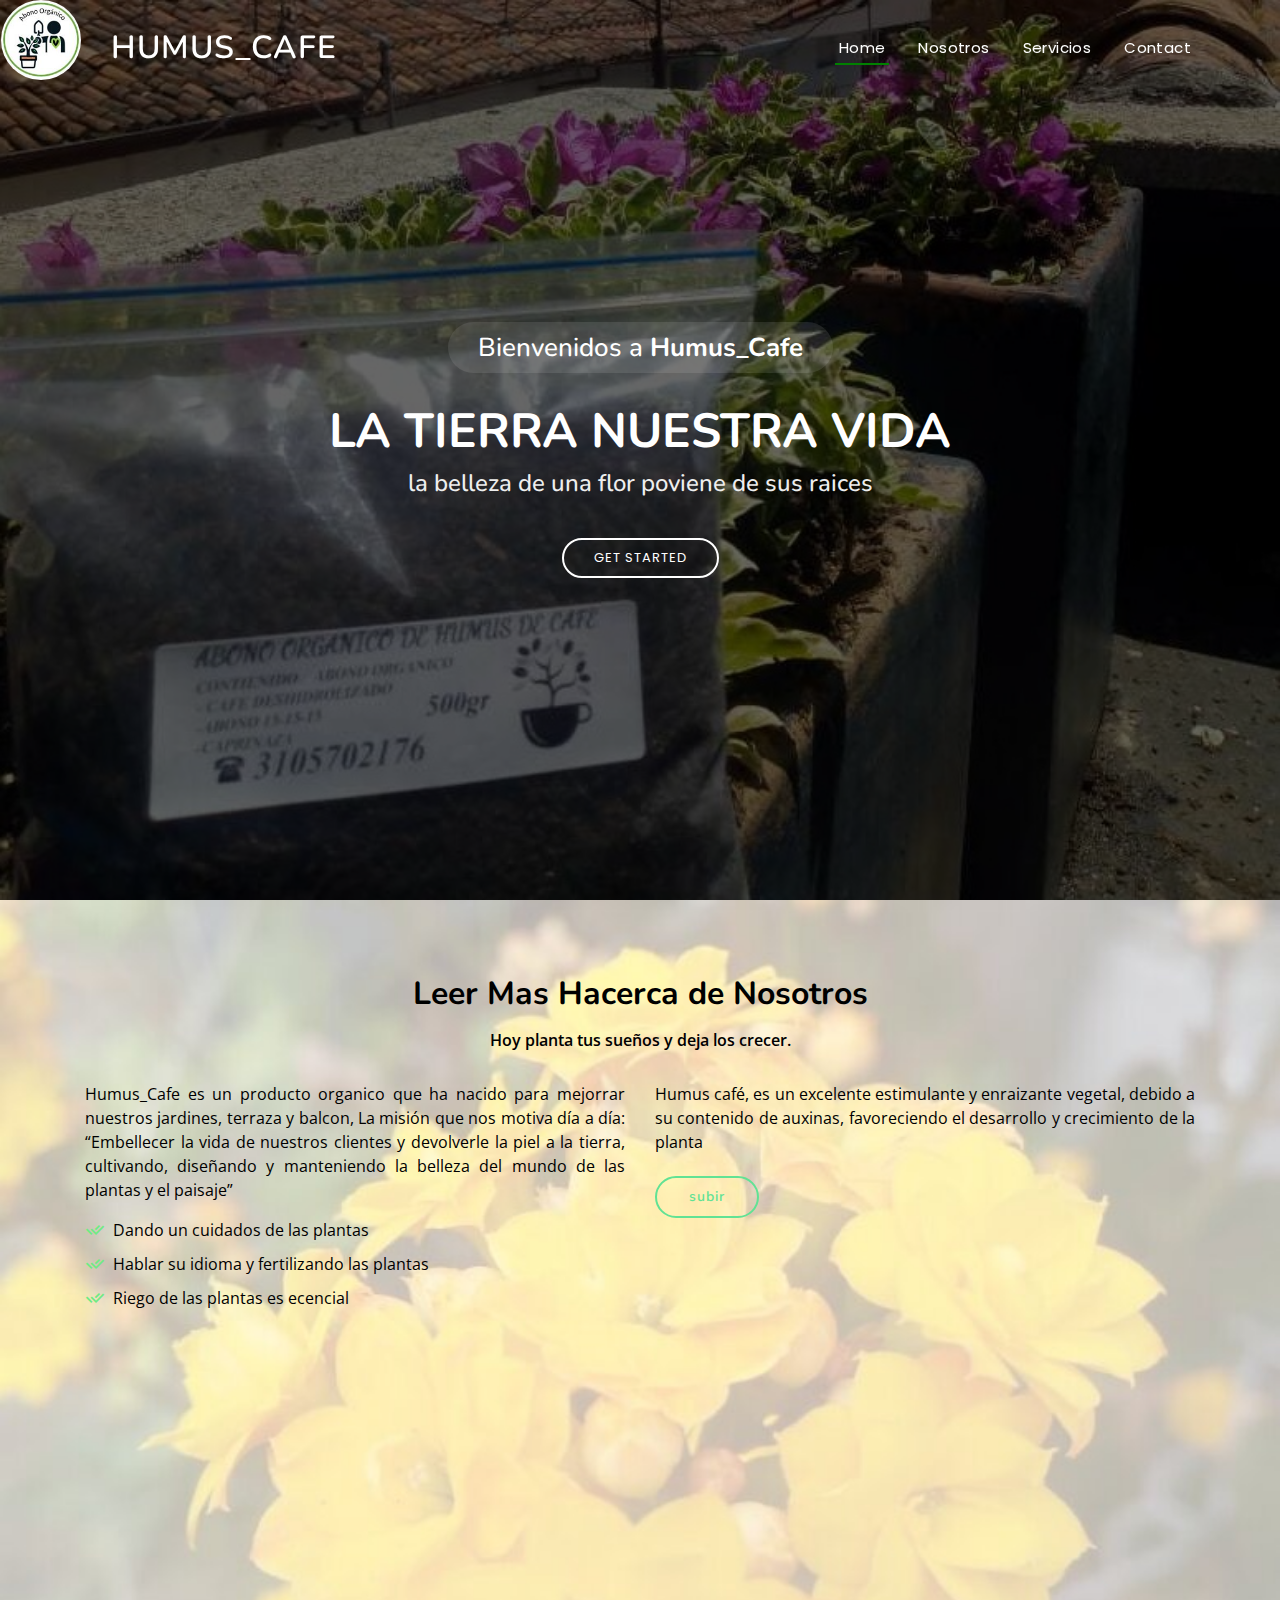
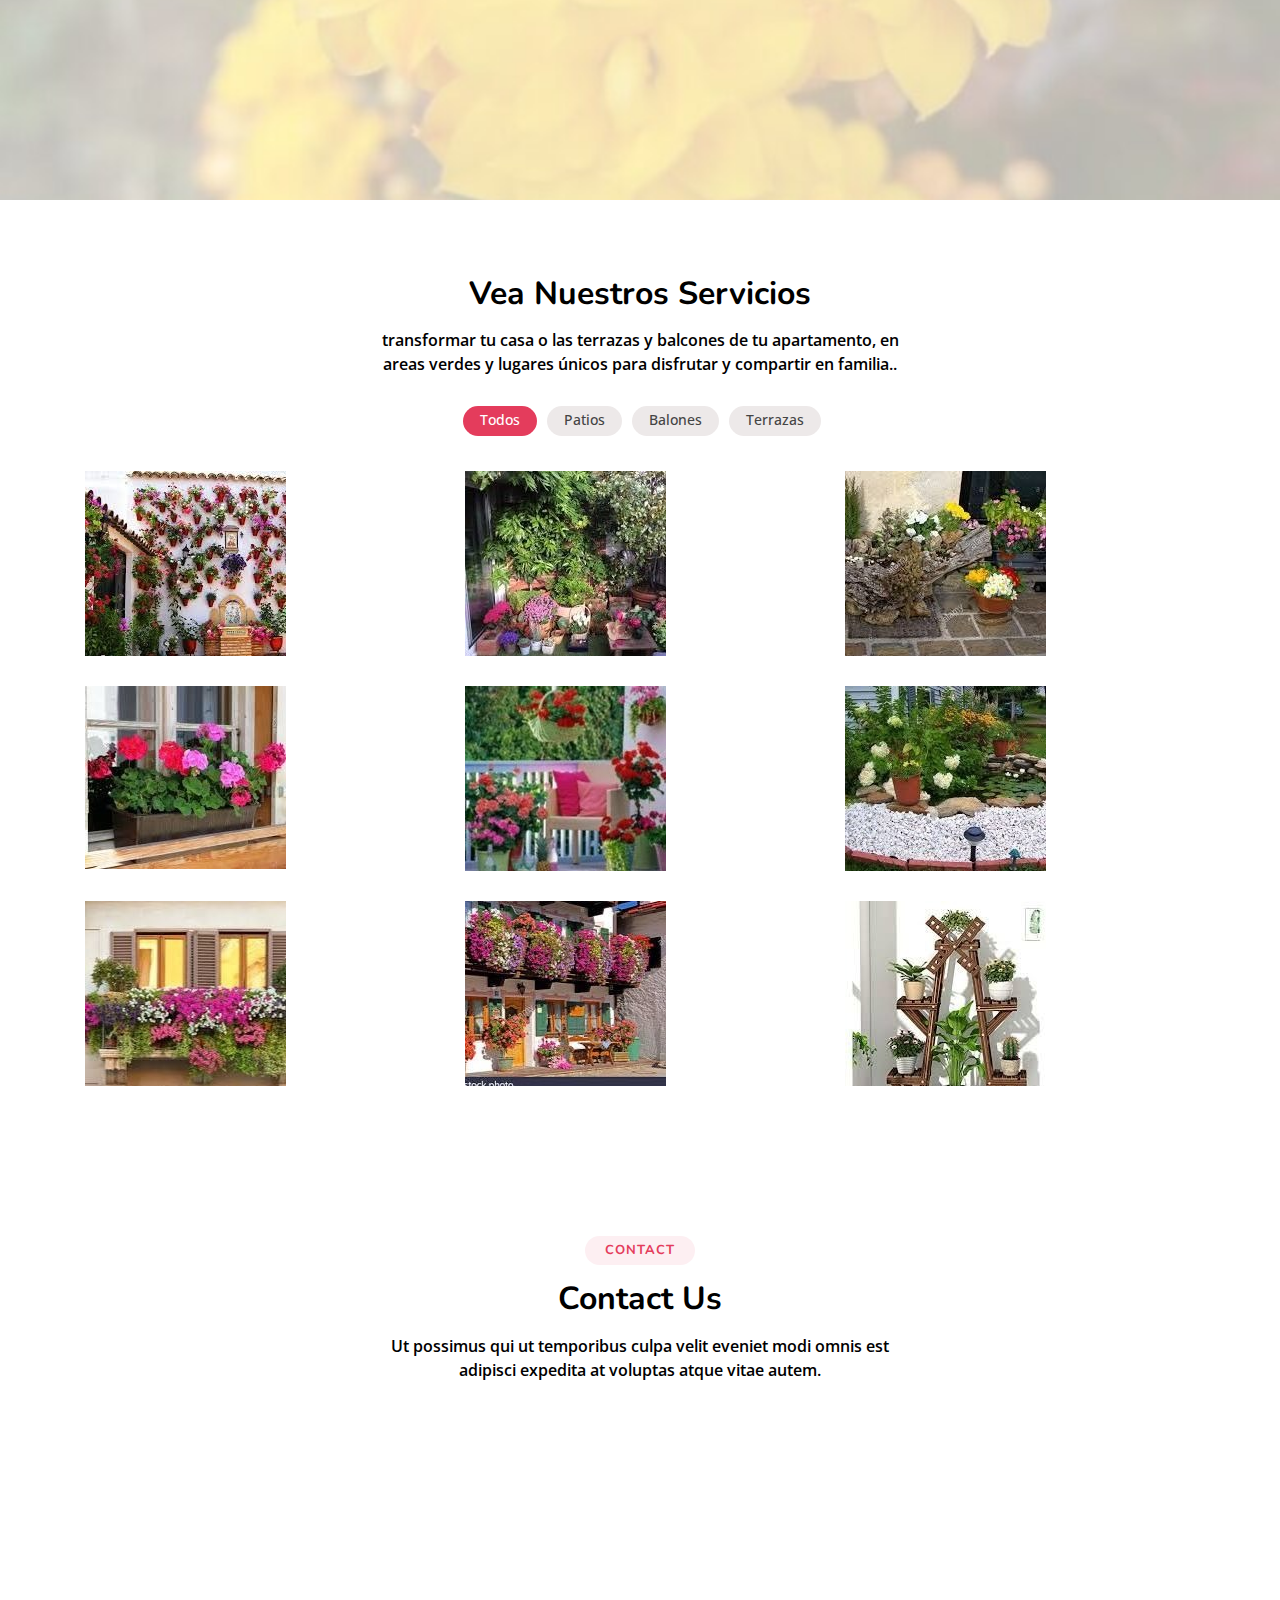
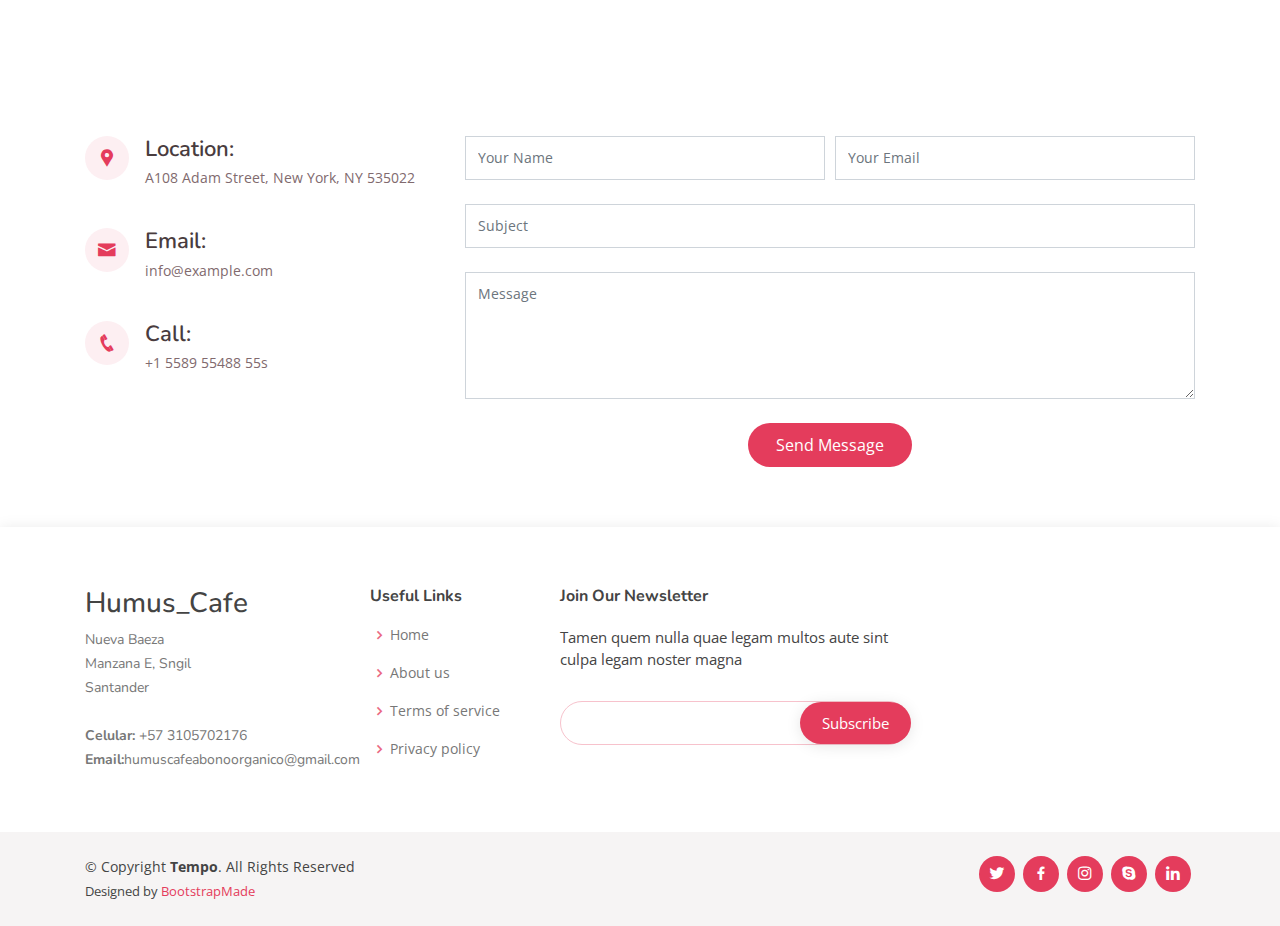
==== commit b66e56fd: "footer cambiado" ====
--- a/index.html
+++ b/index.html
@@ -706,13 +706,13 @@
         <div class="row">
 
           <div class="col-lg-3 col-md-6 footer-contact">
-            <h3>Tempo</h3>
+            <h3>Humus_Cafe</h3>
             <p>
-              A108 Adam Street <br>
-              New York, NY 535022<br>
-              United States <br><br>
-              <strong>Phone:</strong> +1 5589 55488 55<br>
-              <strong>Email:</strong> info@example.com<br>
+              Nueva Baeza <br>
+              Manzana E, Sngil<br>
+              Santander<br><br>
+              <strong>Celular:</strong> +57 3105702176<br>
+              <strong>Email:</strong>humuscafeabonoorganico@gmail.com<br>
             </p>
           </div>
 
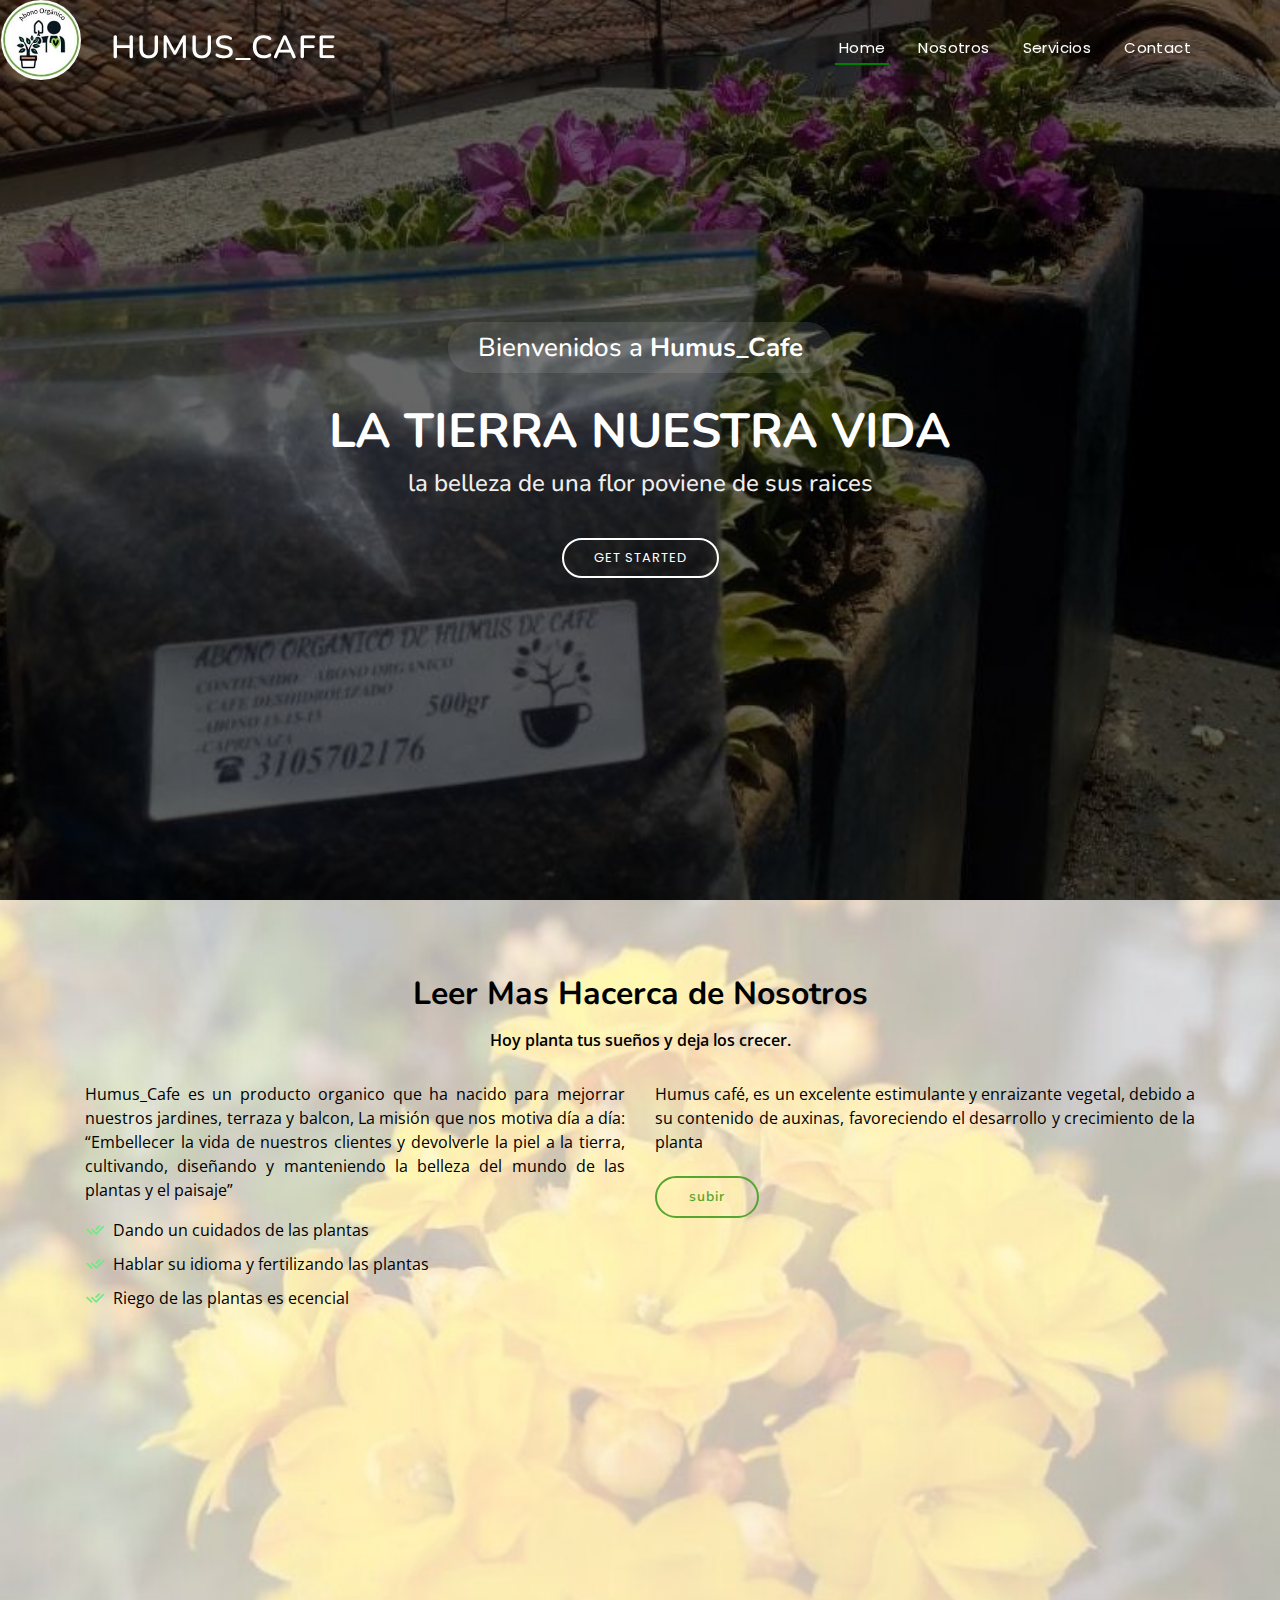
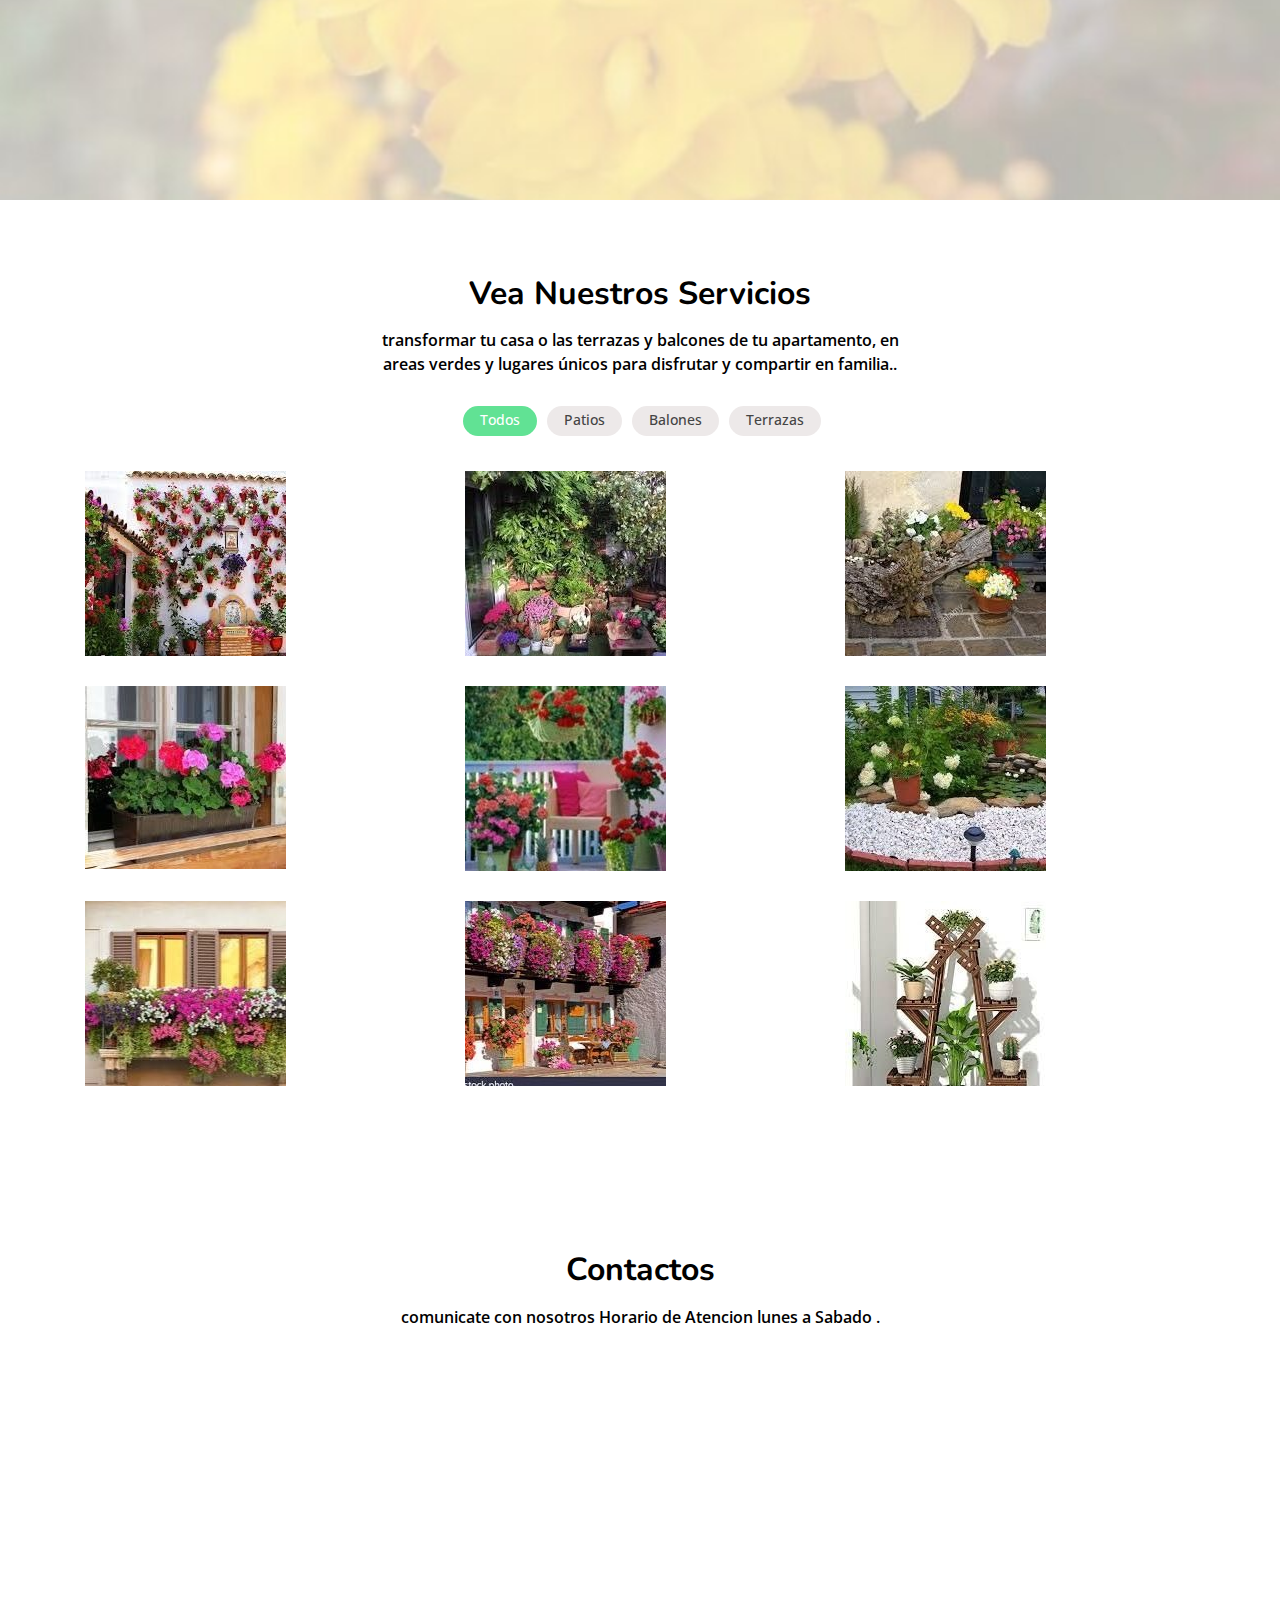
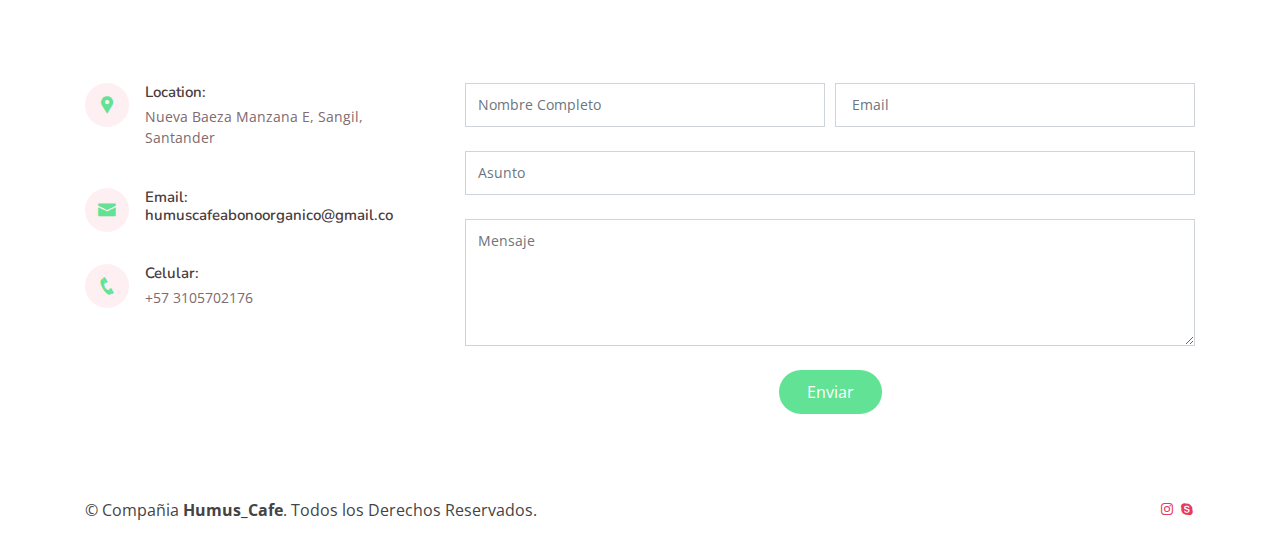
==== commit ccd89154: "arreglos" ====
--- a/index.html
+++ b/index.html
@@ -299,90 +299,90 @@
           <div class="col-lg-4 col-md-6 portfolio-item filter-app">
             <img src="assets/img/portfolio/pat.jpg" class="img-fluid" alt="">
             <div class="portfolio-info">
-              <h4>App 1</h4>
+              <h4>Patio</h4>
               <p>App</p>
-              <a href="assets/img/portfolio/portfolio-1.jpg" data-gall="portfolioGallery" class="venobox preview-link" title="App 1"><i class="bx bx-plus"></i></a>
-              <a href="portfolio-details.html" class="details-link" title="More Details"><i class="bx bx-link"></i></a>
+              <a href="assets/img/portfolio/patios.jpg" data-gall="portfolioGallery" class="venobox preview-link" title="Patio"><i class="bx bx-plus"></i></a>
+             <!-- <a href="portfolio-details.html" class="details-link" title="More Details"><i class="bx bx-link"></i></a>-->
             </div>
           </div>
 
           <div class="col-lg-4 col-md-6 portfolio-item filter-web">
             <img src="assets/img/portfolio/ter.jpg" class="img-fluid" alt="">
             <div class="portfolio-info">
-              <h4>Web 3</h4>
+              <h4>Terraza</h4>
               <p>terraza</p>
-              <a href="assets/img/portfolio/portfolio-2.jpg" data-gall="portfolioGallery" class="venobox preview-link" title="Web 3"><i class="bx bx-plus"></i></a>
-              <a href="portfolio-details.html" class="details-link" title="More Details"><i class="bx bx-link"></i></a>
+              <a href="assets/img/portfolio/terraza.jpg" data-gall="portfolioGallery" class="venobox preview-link" title="Terraza"><i class="bx bx-plus"></i></a>
+             <!-- <a href="portfolio-details.html" class="details-link" title="More Details"><i class="bx bx-link"></i></a>-->
             </div>
           </div>
 
           <div class="col-lg-4 col-md-6 portfolio-item filter-app">
             <img src="assets/img/portfolio/pat1.jpg" class="img-fluid" alt="">
             <div class="portfolio-info">
-              <h4>App 2</h4>
+              <h4>Patio1</h4>
               <p>App</p>
-              <a href="assets/img/portfolio/portfolio-3.jpg" data-gall="portfolioGallery" class="venobox preview-link" title="App 2"><i class="bx bx-plus"></i></a>
-              <a href="portfolio-details.html" class="details-link" title="More Details"><i class="bx bx-link"></i></a>
+              <a href="assets/img/portfolio/patios1.jpg" data-gall="portfolioGallery" class="venobox preview-link" title="Patio1"><i class="bx bx-plus"></i></a>
+              <!--<a href="portfolio-details.html" class="details-link" title="More Details"><i class="bx bx-link"></i></a>-->
             </div>
           </div>
 
           <div class="col-lg-4 col-md-6 portfolio-item filter-card">
             <img src="assets/img/portfolio/bal.jpg" class="img-fluid" alt="">
             <div class="portfolio-info">
-              <h4>Card 2</h4>
+              <h4>Balcon</h4>
               <p>Card</p>
-              <a href="assets/img/portfolio/portfolio-4.jpg" data-gall="portfolioGallery" class="venobox preview-link" title="Card 2"><i class="bx bx-plus"></i></a>
-              <a href="portfolio-details.html" class="details-link" title="More Details"><i class="bx bx-link"></i></a>
+              <a href="assets/img/portfolio/balcon.jpg" data-gall="portfolioGallery" class="venobox preview-link" title="Balcon"><i class="bx bx-plus"></i></a>
+              <!--<a href="portfolio-details.html" class="details-link" title="More Details"><i class="bx bx-link"></i></a>-->
             </div>
           </div>
 
           <div class="col-lg-4 col-md-6 portfolio-item filter-web">
             <img src="assets/img/portfolio/ter1.jpg" class="img-fluid" alt="">
             <div class="portfolio-info">
-              <h4>Web 2</h4>
+              <h4>Terraza1</h4>
               <p>Web</p>
-              <a href="assets/img/portfolio/portfolio-5.jpg" data-gall="portfolioGallery" class="venobox preview-link" title="Web 2"><i class="bx bx-plus"></i></a>
-              <a href="portfolio-details.html" class="details-link" title="More Details"><i class="bx bx-link"></i></a>
+              <a href="assets/img/portfolio/terraza1.jpg" data-gall="portfolioGallery" class="venobox preview-link" title="Terraza1"><i class="bx bx-plus"></i></a>
+              <!--<a href="portfolio-details.html" class="details-link" title="More Details"><i class="bx bx-link"></i></a>-->
             </div>
           </div>
 
           <div class="col-lg-4 col-md-6 portfolio-item filter-app">
             <img src="assets/img/portfolio/pat2.jpg" class="img-fluid" alt="">
             <div class="portfolio-info">
-              <h4>App 3</h4>
+              <h4>Patio2</h4>
               <p>App</p>
-              <a href="assets/img/portfolio/portfolio-6.jpg" data-gall="portfolioGallery" class="venobox preview-link" title="App 3"><i class="bx bx-plus"></i></a>
-              <a href="portfolio-details.html" class="details-link" title="More Details"><i class="bx bx-link"></i></a>
+              <a href="assets/img/portfolio/patios2.jpg" data-gall="portfolioGallery" class="venobox preview-link" title="Patio2"><i class="bx bx-plus"></i></a>
+              <!--<a href="portfolio-details.html" class="details-link" title="More Details"><i class="bx bx-link"></i></a>-->
             </div>
           </div>
 
           <div class="col-lg-4 col-md-6 portfolio-item filter-card">
             <img src="assets/img/portfolio/ball1.jpg" class="img-fluid" alt="">
             <div class="portfolio-info">
-              <h4>Card 1</h4>
+              <h4>Balcon1</h4>
               <p>Card</p>
-              <a href="assets/img/portfolio/portfolio-7.jpg" data-gall="portfolioGallery" class="venobox preview-link" title="Card 1"><i class="bx bx-plus"></i></a>
-              <a href="portfolio-details.html" class="details-link" title="More Details"><i class="bx bx-link"></i></a>
+              <a href="assets/img/portfolio/balcones2 (2).jpg" data-gall="portfolioGallery" class="venobox preview-link" title="Balcon1"><i class="bx bx-plus"></i></a>
+              <!--<a href="portfolio-details.html" class="details-link" title="More Details"><i class="bx bx-link"></i></a>-->
             </div>
           </div>
 
           <div class="col-lg-4 col-md-6 portfolio-item filter-card">
             <img src="assets/img/portfolio/ball2.jpg" class="img-fluid" alt="">
             <div class="portfolio-info">
-              <h4>Card 3</h4>
+              <h4>Balcon2</h4>
               <p>Card</p>
-              <a href="assets/img/portfolio/portfolio-8.jpg" data-gall="portfolioGallery" class="venobox preview-link" title="Card 3"><i class="bx bx-plus"></i></a>
-              <a href="portfolio-details.html" class="details-link" title="More Details"><i class="bx bx-link"></i></a>
+              <a href="assets/img/portfolio/balcones.jpg" data-gall="portfolioGallery" class="venobox preview-link" title="Balcon2"><i class="bx bx-plus"></i></a>
+              <!--<a href="portfolio-details.html" class="details-link" title="More Details"><i class="bx bx-link"></i></a>-->
             </div>
           </div>
 
           <div class="col-lg-4 col-md-6 portfolio-item filter-web">
             <img src="assets/img/portfolio/terr2.jpg" class="img-fluid" alt="">
             <div class="portfolio-info">
-              <h4>Web 3</h4>
+              <h4>Terraza2</h4>
               <p>Web</p>
-              <a href="assets/img/portfolio/portfolio-9.jpg" data-gall="portfolioGallery" class="venobox preview-link" title="Web 3"><i class="bx bx-plus"></i></a>
-              <a href="portfolio-details.html" class="details-link" title="More Details"><i class="bx bx-link"></i></a>
+              <a href="assets/img/portfolio/rosas.jpeg" data-gall="portfolioGallery" class="venobox preview-link" title="Terraza2"><i class="bx bx-plus"></i></a>
+             <!-- <a href="portfolio-details.html" class="details-link" title="More Details"><i class="bx bx-link"></i></a>-->
             </div>
           </div>
 
@@ -458,7 +458,7 @@
         </div>
 
       </div>
-    </section><!-- End Pricing Section -->
+    </section>< End Pricing Section -->
 
     <!-- ======= F.A.Q Section ======= 
     <section id="faq" class="faq">
@@ -624,9 +624,9 @@
       <div class="container">
 
         <div class="section-title">
-          <h2>Contact</h2>
-          <h3>Contact <span>Us</span></h3>
-          <p>Ut possimus qui ut temporibus culpa velit eveniet modi omnis est adipisci expedita at voluptas atque vitae autem.</p>
+          
+          <h3>Contactos <span></span></h3>
+          <p>comunicate con nosotros Horario de Atencion lunes a Sabado .</p>
         </div>
 
         <div>
@@ -641,19 +641,19 @@
               <div class="address">
                 <i class="icofont-google-map"></i>
                 <h4>Location:</h4>
-                <p>A108 Adam Street, New York, NY 535022</p>
+                <p>Nueva Baeza Manzana E, Sangil, Santander</p>
               </div>
 
               <div class="email">
                 <i class="icofont-envelope"></i>
-                <h4>Email:</h4>
-                <p>info@example.com</p>
+                <h4>Email: humuscafeabonoorganico@gmail.co</h4>
+                <p></p>
               </div>
 
               <div class="phone">
                 <i class="icofont-phone"></i>
-                <h4>Call:</h4>
-                <p>+1 5589 55488 55s</p>
+                <h4>Celular:</h4>
+                <p>+57 3105702176</p>
               </div>
 
             </div>
@@ -665,20 +665,20 @@
             <form action="forms/contact.php" method="post" role="form" class="php-email-form">
               <div class="form-row">
                 <div class="col-md-6 form-group">
-                  <input type="text" name="name" class="form-control" id="name" placeholder="Your Name" data-rule="minlen:4" data-msg="Please enter at least 4 chars" />
+                  <input type="text" name="name" class="form-control" id="name" placeholder="Nombre Completo" data-rule="minlen:4" data-msg="Please enter at least 4 chars" />
                   <div class="validate"></div>
                 </div>
                 <div class="col-md-6 form-group">
-                  <input type="email" class="form-control" name="email" id="email" placeholder="Your Email" data-rule="email" data-msg="Please enter a valid email" />
+                  <input type="email" class="form-control" name="email" id="email" placeholder=" Email" data-rule="email" data-msg="Please enter a valid email" />
                   <div class="validate"></div>
                 </div>
               </div>
               <div class="form-group">
-                <input type="text" class="form-control" name="subject" id="subject" placeholder="Subject" data-rule="minlen:4" data-msg="Please enter at least 8 chars of subject" />
+                <input type="text" class="form-control" name="subject" id="subject" placeholder="Asunto" data-rule="minlen:4" data-msg="Please enter at least 8 chars of subject" />
                 <div class="validate"></div>
               </div>
               <div class="form-group">
-                <textarea class="form-control" name="message" rows="5" data-rule="required" data-msg="Please write something for us" placeholder="Message"></textarea>
+                <textarea class="form-control" name="message" rows="5" data-rule="required" data-msg="Please write something for us" placeholder="Mensaje"></textarea>
                 <div class="validate"></div>
               </div>
               <div class="mb-3">
@@ -686,7 +686,7 @@
                 <div class="error-message"></div>
                 <div class="sent-message">Your message has been sent. Thank you!</div>
               </div>
-              <div class="text-center"><button type="submit">Send Message</button></div>
+              <div class="text-center"><button type="submit">Enviar</button></div>
             </form>
 
           </div>
@@ -699,7 +699,7 @@
   </main><!-- End #main -->
 
   <!-- ======= Footer ======= -->
-  <footer id="footer">
+ <!--- <footer id="footer">
 
     <div class="footer-top">
       <div class="container">
@@ -716,16 +716,16 @@
             </p>
           </div>
 
-          <div class="col-lg-2 col-md-6 footer-links">
+         <!-- <div class="col-lg-2 col-md-6 footer-links">
             <h4>Useful Links</h4>
             <ul>
               <li><i class="bx bx-chevron-right"></i> <a href="#">Home</a></li>
-              <li><i class="bx bx-chevron-right"></i> <a href="#">About us</a></li>
-            <!--  <li><i class="bx bx-chevron-right"></i> <a href="#">Services</a></li>-->
+              <li><i class="bx bx-chevron-right"></i> <a href="#">Nosotros</a></li>
+              <li><i class="bx bx-chevron-right"></i> <a href="#">Services</a></li>
               <li><i class="bx bx-chevron-right"></i> <a href="#">Terms of service</a></li>
               <li><i class="bx bx-chevron-right"></i> <a href="#">Privacy policy</a></li>
             </ul>
-          </div>
+          </div>-->
 
         <!--  <div class="col-lg-3 col-md-6 footer-links">
             <h4>Our Services</h4>
@@ -738,7 +738,7 @@
             </ul>
           </div>-->
 
-          <div class="col-lg-4 col-md-6 footer-newsletter">
+         <!-- <div class="col-lg-4 col-md-6 footer-newsletter">
             <h4>Join Our Newsletter</h4>
             <p>Tamen quem nulla quae legam multos aute sint culpa legam noster magna</p>
             <form action="" method="post">
@@ -748,28 +748,28 @@
 
         </div>
       </div>
-    </div>
+    </div>-->
 
     <div class="container d-md-flex py-4">
 
       <div class="mr-md-auto text-center text-md-left">
         <div class="copyright">
-          &copy; Copyright <strong><span>Tempo</span></strong>. All Rights Reserved
-        </div>
-        <div class="credits">
+          &copy; Compañia <strong><span>Humus_Cafe</span></strong>. Todos los Derechos Reservados.
+        </div>
+        <!--<div class="credits">
           <!-- All the links in the footer should remain intact. -->
           <!-- You can delete the links only if you purchased the pro version. -->
           <!-- Licensing information: https://bootstrapmade.com/license/ -->
           <!-- Purchase the pro version with working PHP/AJAX contact form: https://bootstrapmade.com/tempo-free-onepage-bootstrap-theme/ -->
-          Designed by <a href="https://bootstrapmade.com/">BootstrapMade</a>
-        </div>
+          <!--Designed by <a href="https://bootstrapmade.com/">BootstrapMade</a>
+        </div>-->
       </div>
       <div class="social-links text-center text-md-right pt-3 pt-md-0">
-        <a href="#" class="twitter"><i class="bx bxl-twitter"></i></a>
-        <a href="#" class="facebook"><i class="bx bxl-facebook"></i></a>
-        <a href="#" class="instagram"><i class="bx bxl-instagram"></i></a>
+       <!-- <a href="#" class="twitter"><i class="bx bxl-twitter"></i></a>
+        <a href="#" class="facebook"><i class="bx bxl-facebook"></i></a>-->
+        <a href="https://www.instagram.com/humus_cafe" class="instagram"><i class="bx bxl-instagram"></i></a>
         <a href="#" class="google-plus"><i class="bx bxl-skype"></i></a>
-        <a href="#" class="linkedin"><i class="bx bxl-linkedin"></i></a>
+       <!-- <a href="#" class="linkedin"><i class="bx bxl-linkedin"></i></a>-->
       </div>
     </div>
   </footer><!-- End Footer -->
--- a/assets/css/style.css
+++ b/assets/css/style.css
@@ -46,7 +46,7 @@
   width: 40px;
   height: 40px;
   border-radius: 50px;
-  background: #e43c5c;
+  background:  #61e294;
   color: #fff;
   transition: all 0.4s;
 }
@@ -570,11 +570,11 @@
   border-radius: 50px;
   transition: 0.3s;
   line-height: 1;
-  color: #61e294;
+  color: #55a630;
   -webkit-animation-delay: 0.8s;
   animation-delay: 0.8s;
   margin-top: 6px;
-  border: 2px solid  #61e294;
+  border: 2px solid  #55a630;
 }
 
 .about .content .btn-learn-more:hover {
@@ -766,7 +766,7 @@
 
 .portfolio #portfolio-flters li:hover, .portfolio #portfolio-flters li.filter-active {
   color: #fff;
-  background: #e43c5c;
+  background: #61e294;
 }
 
 .portfolio #portfolio-flters li:last-child {
@@ -1100,7 +1100,7 @@
 
 .contact .info i {
   font-size: 20px;
-  color: #e43c5c;
+  color: #61e294;
   float: left;
   width: 44px;
   height: 44px;
@@ -1114,7 +1114,7 @@
 
 .contact .info h4 {
   padding: 0 0 0 60px;
-  font-size: 22px;
+  font-size: 15px;
   font-weight: 600;
   margin-bottom: 5px;
   color: #493c3e;
@@ -1132,7 +1132,7 @@
 }
 
 .contact .info .email:hover i, .contact .info .address:hover i, .contact .info .phone:hover i {
-  background: #e43c5c;
+  background: #61e294;
   color: #fff;
 }
 
@@ -1214,7 +1214,7 @@
 }
 
 .contact .php-email-form button[type="submit"] {
-  background: #e43c5c;
+  background:#61e294;
   border: 0;
   padding: 10px 28px;
   color: #fff;
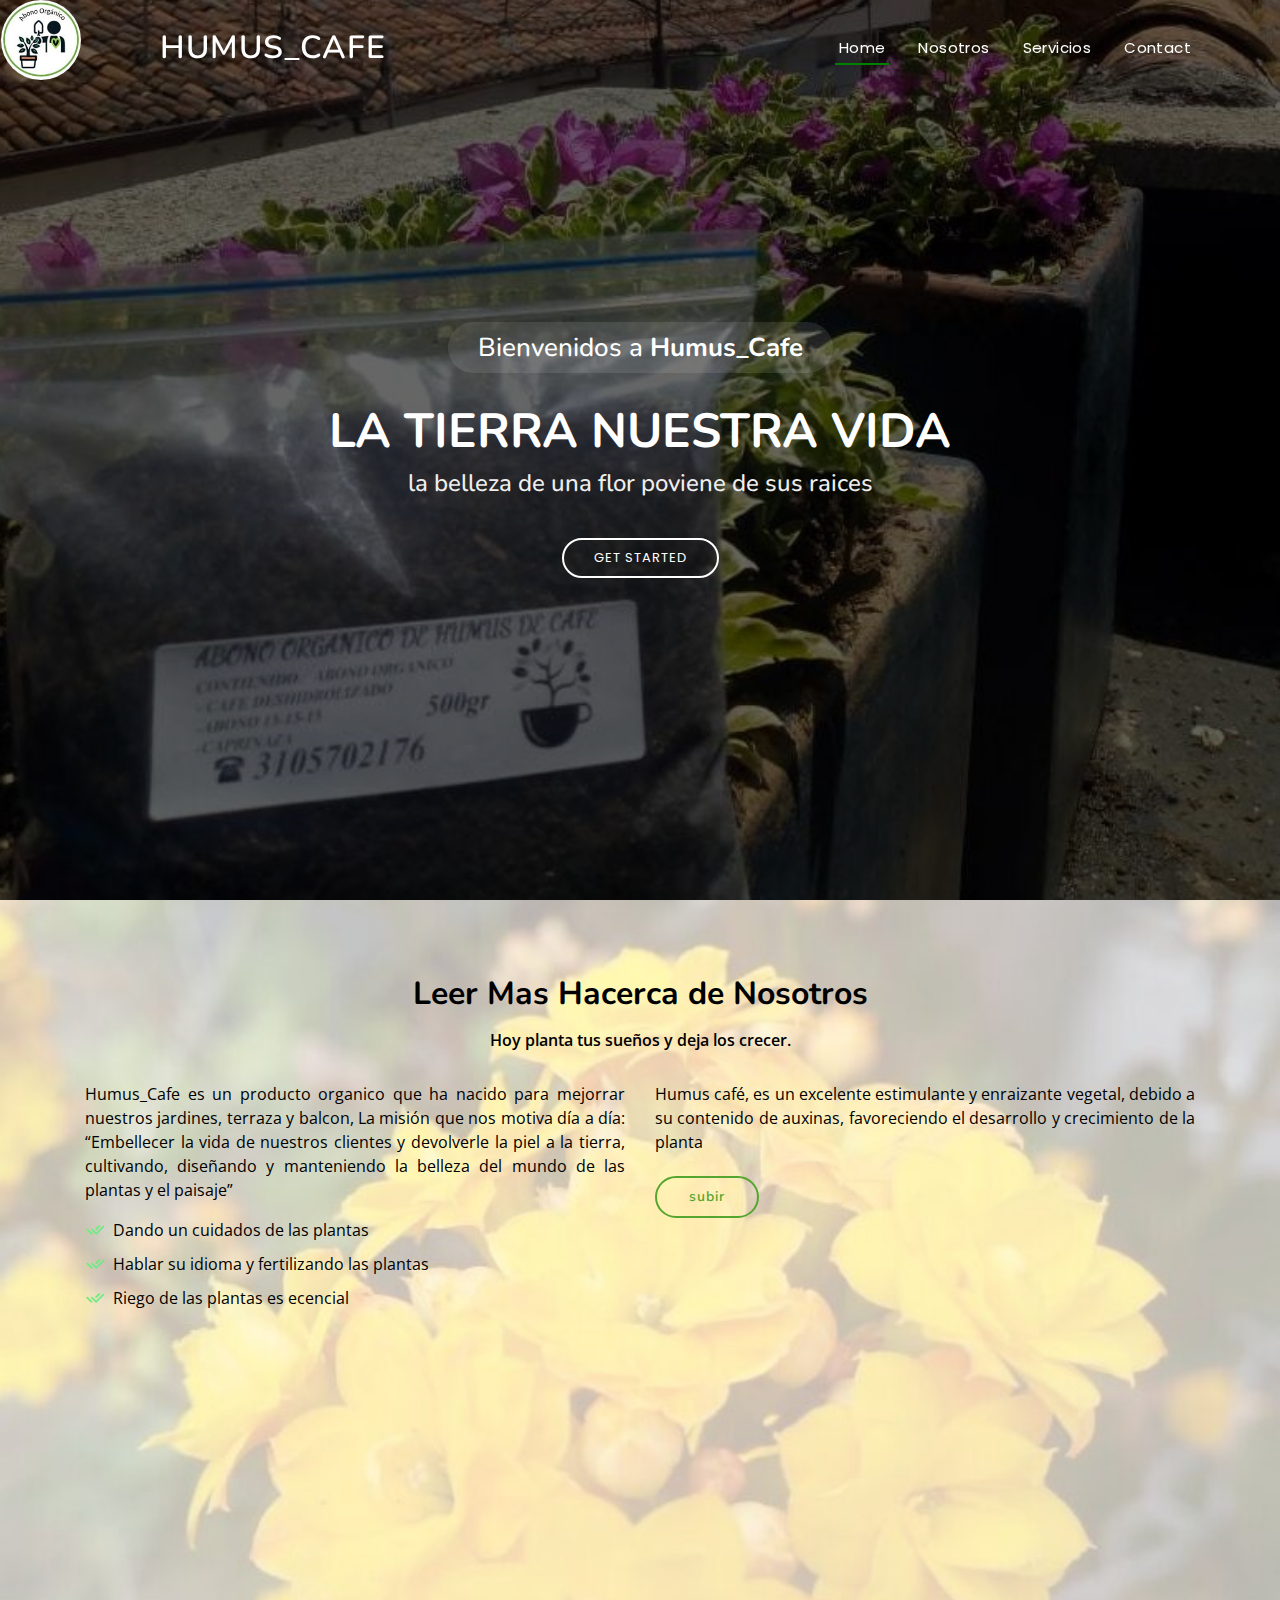
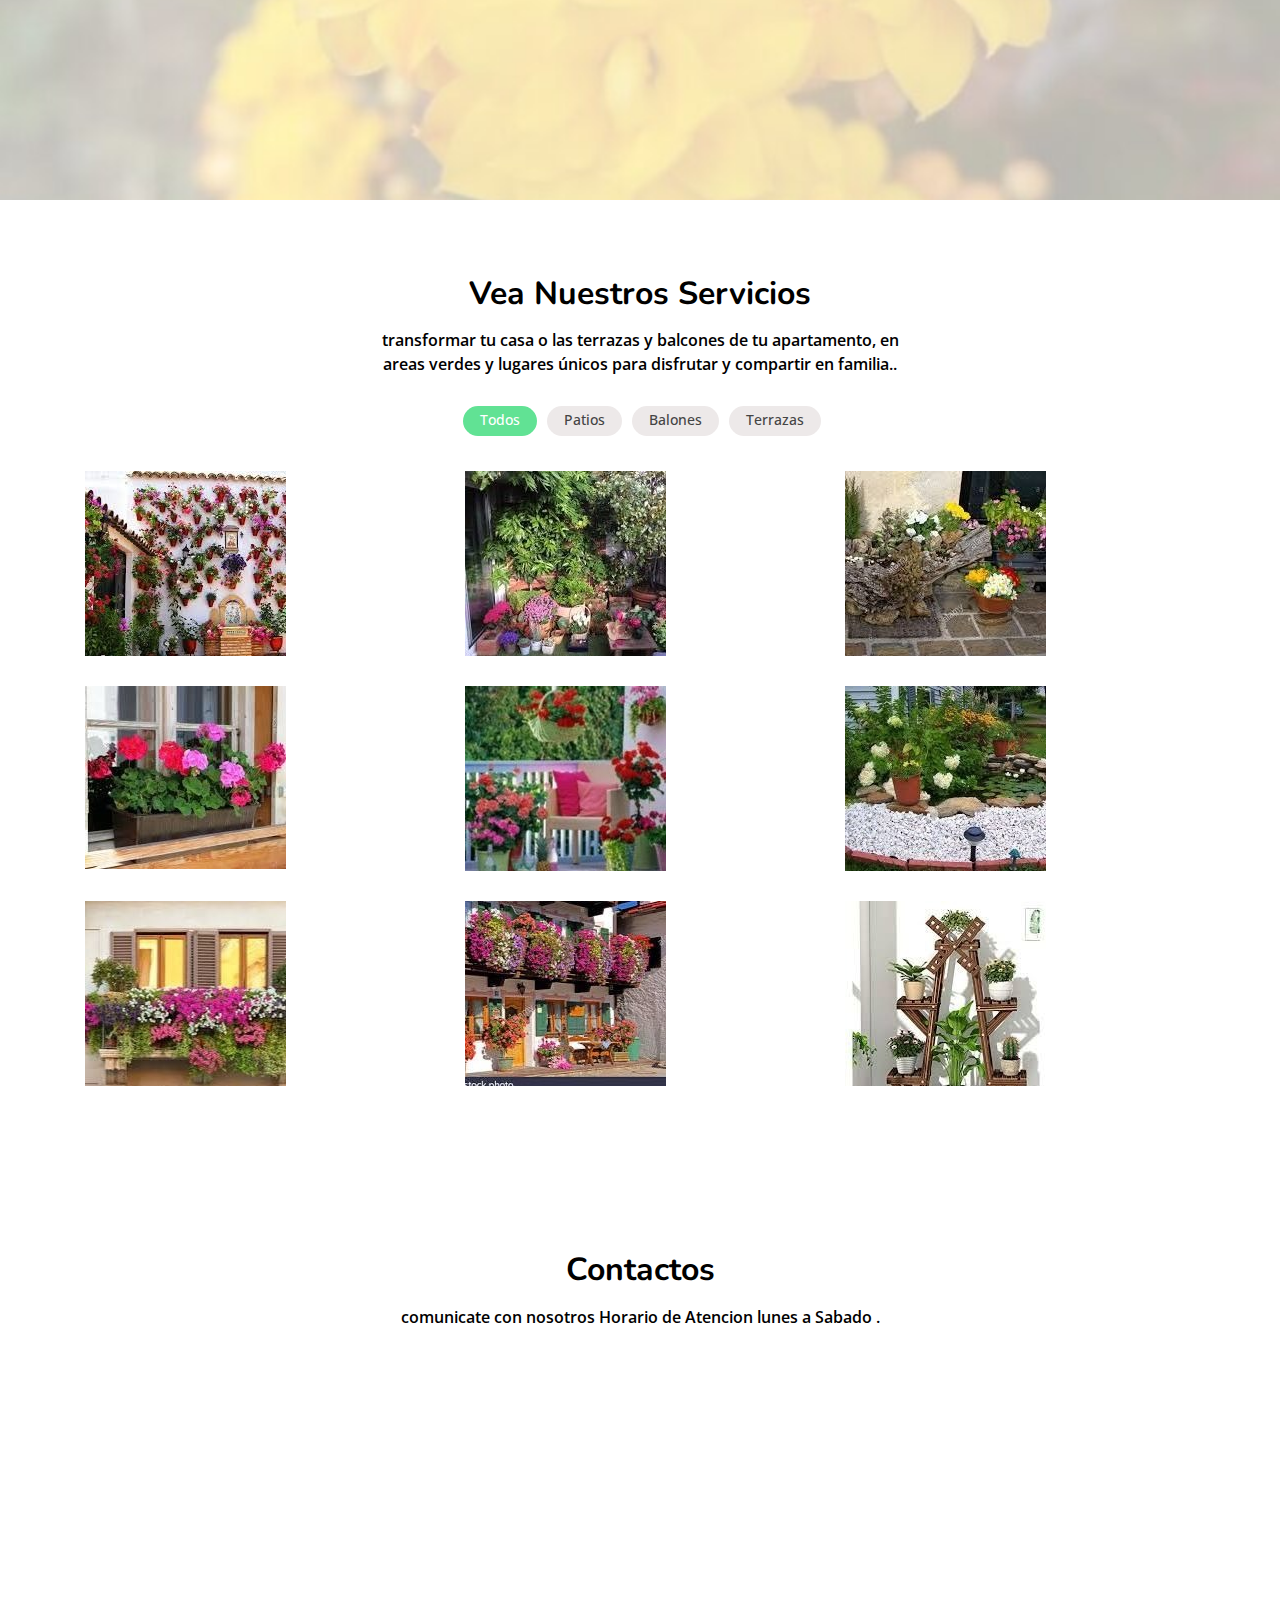
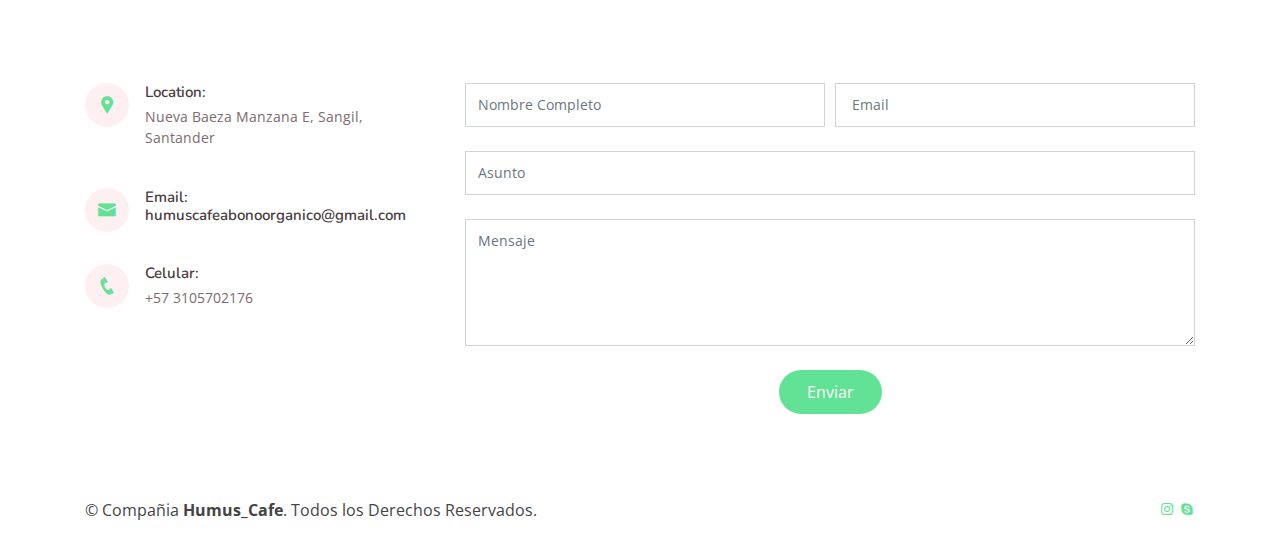
==== commit 750314b0: "cambios" ====
--- a/index.html
+++ b/index.html
@@ -646,7 +646,7 @@
 
               <div class="email">
                 <i class="icofont-envelope"></i>
-                <h4>Email: humuscafeabonoorganico@gmail.co</h4>
+                <h4>Email: humuscafeabonoorganico@gmail.com</h4>
                 <p></p>
               </div>
 
@@ -665,20 +665,21 @@
             <form action="forms/contact.php" method="post" role="form" class="php-email-form">
               <div class="form-row">
                 <div class="col-md-6 form-group">
-                  <input type="text" name="name" class="form-control" id="name" placeholder="Nombre Completo" data-rule="minlen:4" data-msg="Please enter at least 4 chars" />
+                  <input type="text" name="name" class="form-control" id="name" placeholder="Nombre Completo" data-rule="minlen:4" data-msg="Ingrese al menos 4 caracteres" />
                   <div class="validate"></div>
                 </div>
                 <div class="col-md-6 form-group">
-                  <input type="email" class="form-control" name="email" id="email" placeholder=" Email" data-rule="email" data-msg="Please enter a valid email" />
+                  <input type="email" class="form-control" name="email" id="email" placeholder=" Email" data-rule="email" data-msg="
+                  Por favor introduzca una dirección de correo electrónico válida" />
                   <div class="validate"></div>
                 </div>
               </div>
               <div class="form-group">
-                <input type="text" class="form-control" name="subject" id="subject" placeholder="Asunto" data-rule="minlen:4" data-msg="Please enter at least 8 chars of subject" />
+                <input type="text" class="form-control" name="subject" id="subject" placeholder="Asunto" data-rule="minlen:4" data-msg=" por favor ingrese al menos 8 caracteres de asunto" />
                 <div class="validate"></div>
               </div>
               <div class="form-group">
-                <textarea class="form-control" name="message" rows="5" data-rule="required" data-msg="Please write something for us" placeholder="Mensaje"></textarea>
+                <textarea class="form-control" name="message" rows="5" data-rule="required" data-msg="por favor escriba algo para nosotros" placeholder="Mensaje"></textarea>
                 <div class="validate"></div>
               </div>
               <div class="mb-3">
--- a/assets/css/style.css
+++ b/assets/css/style.css
@@ -14,7 +14,7 @@
 }
 
 a {
-  color: #e43c5c;
+  color: #61e294;
 }
 
 a:hover {
@@ -70,7 +70,7 @@
 
 #header .logo {
   font-size: 32px;
-  margin: 0 26px;
+  margin: 0 75px;
   padding: 0;
   line-height: 3;
   font-weight: 600;
@@ -191,7 +191,7 @@
 }
 
 .nav-menu .drop-down ul a:hover, .nav-menu .drop-down ul .active > a, .nav-menu .drop-down ul li:hover > a {
-  color: #e43c5c;
+  color: #61e294;
 }
 
 .nav-menu .drop-down > a:after {
@@ -238,7 +238,7 @@
   }
 }
 
-/* Mobile Navigation */
+/* Mobile Navigation  boton de rallas */
 .mobile-nav-toggle {
   position: fixed;
   right: 15px;
@@ -253,15 +253,15 @@
   cursor: pointer;
   text-align: right;
 }
-
+/* color del boton de rayas*/
 .mobile-nav-toggle i {
-  color: black;
+  color: #2b9348;
 }
 
 .mobile-nav {
   position: fixed;
   top: 55px;
-  right: 15px;
+  right: 25px;
   bottom: 15px;
   left: 15px;
   z-index: 9999;
@@ -271,7 +271,7 @@
   opacity: 0;
   visibility: hidden;
   border-radius: 10px;
-  padding: 10px 0;
+  padding: 30px 0;
 }
 
 .mobile-nav * {
@@ -288,9 +288,9 @@
   font-weight: 500;
   outline: none;
 }
-
+/*mnu despegable de rayas */
 .mobile-nav a:hover, .mobile-nav .active > a, .mobile-nav li:hover > a {
-  color: #e43c5c;
+  color: #61e294;
   text-decoration: none;
 }
 
@@ -779,6 +779,7 @@
 }
 
 .portfolio .portfolio-item img {
+  
   position: relative;
   top: 0;
   transition: all 0.6s cubic-bezier(0.645, 0.045, 0.355, 1);
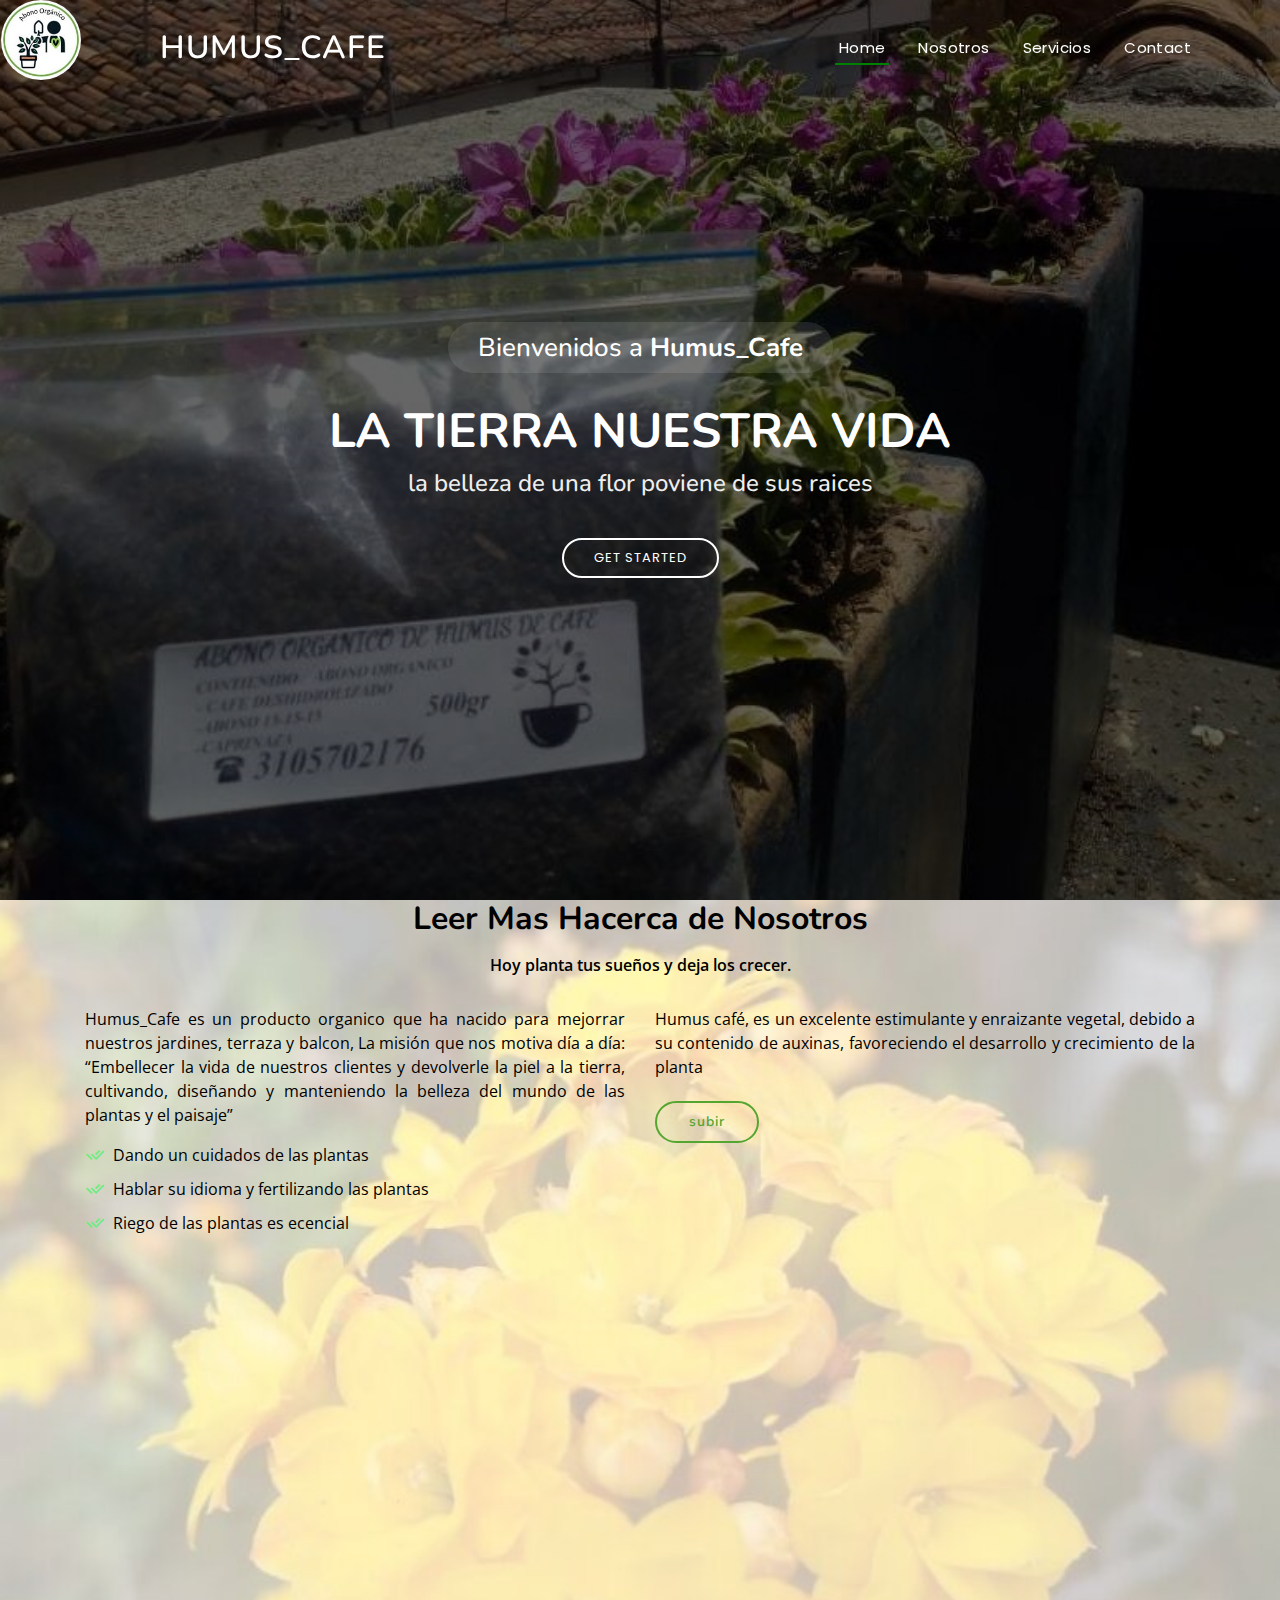
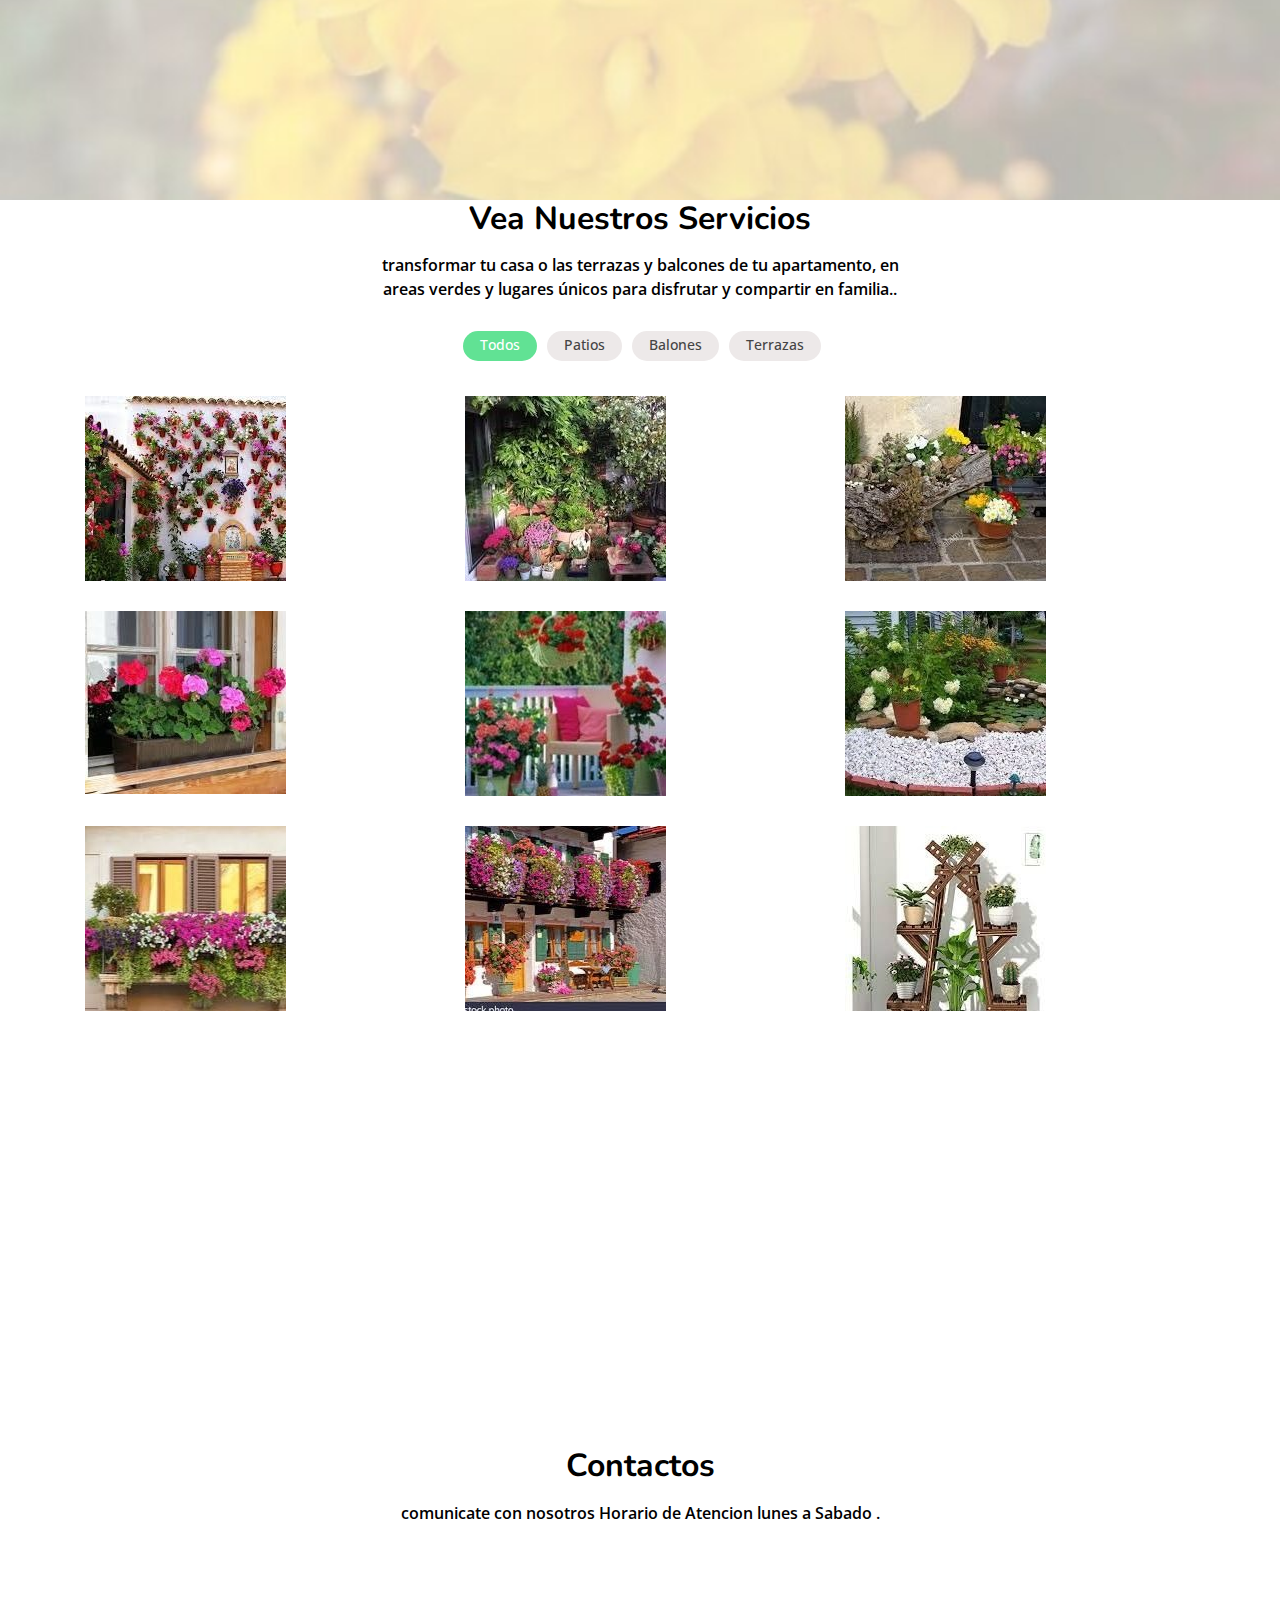
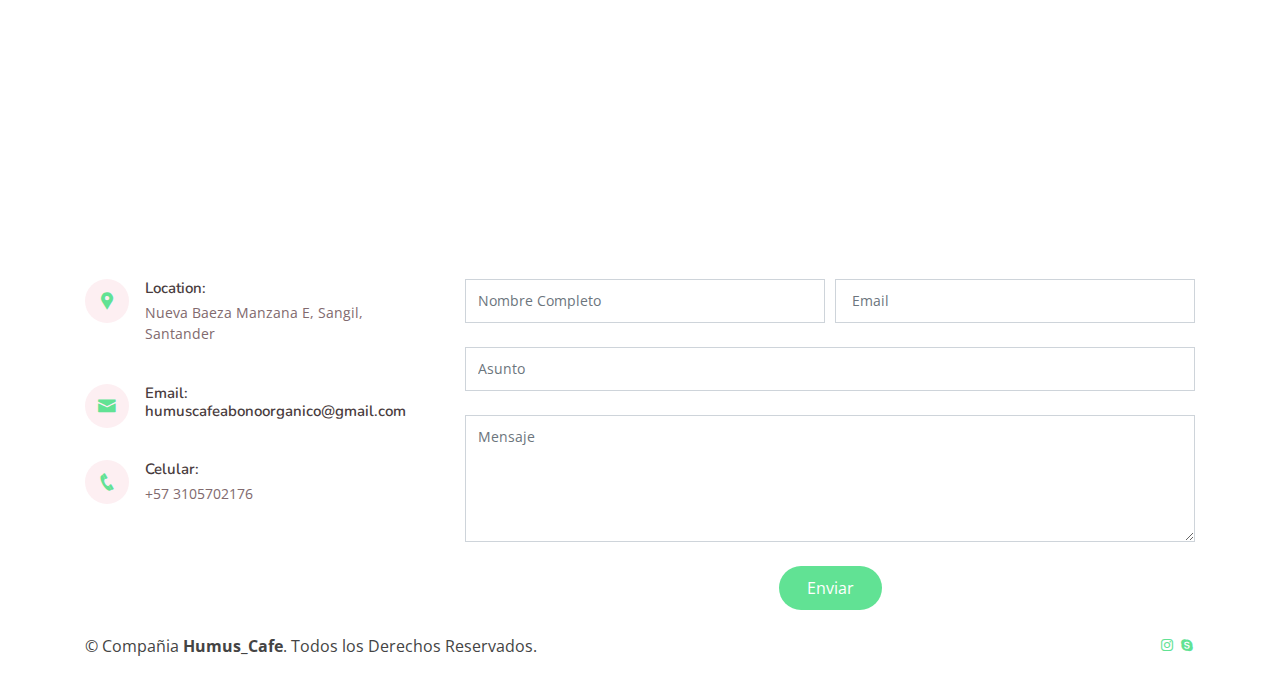
==== commit f89f4871: "cambios" ====
--- a/index.html
+++ b/index.html
@@ -387,8 +387,14 @@
           </div>
 
         </div>
-
-      </div>
+     <div class="video_you">
+       <div class="video">
+        <iframe  src="https://www.youtube.com/embed/itNrLuo-UDE" frameborder="0" height="100%"  width="100%"
+        allow="accelerometer; autoplay; clipboard-write; encrypted-media; gyroscope; picture-in-picture"
+        allowfullscreen></iframe>
+      </div>
+    </div>
+     
     </section><!-- End Portfolio Section -->
 
     <!-- ======= Pricing Section ======= 
--- a/assets/css/style.css
+++ b/assets/css/style.css
@@ -255,18 +255,17 @@
 }
 /* color del boton de rayas*/
 .mobile-nav-toggle i {
-  color: #2b9348;
+  color: #1b4332;
 }
 
 .mobile-nav {
   position: fixed;
   top: 55px;
   right: 25px;
-  bottom: 15px;
-  left: 15px;
+  left: 70px;
   z-index: 9999;
   overflow-y: auto;
-  background: #fff;
+  background: #d8f3dc;
   transition: ease-in-out 0.2s;
   opacity: 0;
   visibility: hidden;
@@ -459,9 +458,7 @@
 /*--------------------------------------------------------------
 # Sections General
 --------------------------------------------------------------*/
-section {
-  padding: 60px 0;
-}
+
 
 .section-bg {
   background-color: white;
@@ -487,7 +484,7 @@
 }
 
 .section-title h3 {
-  margin: 15px 0 0 0;
+ 
   font-size: 32px;
   font-weight: 700;
   color:black
@@ -836,6 +833,19 @@
   opacity: 1;
   bottom: 0;
 }
+.video_you
+{ 
+  text-align: center;
+  width: 100%;
+}
+
+.video{
+  display: inline-block;
+  width: 80%;
+  height: 400px;
+}  
+  
+
 
 /*--------------------------------------------------------------
 # Pricing
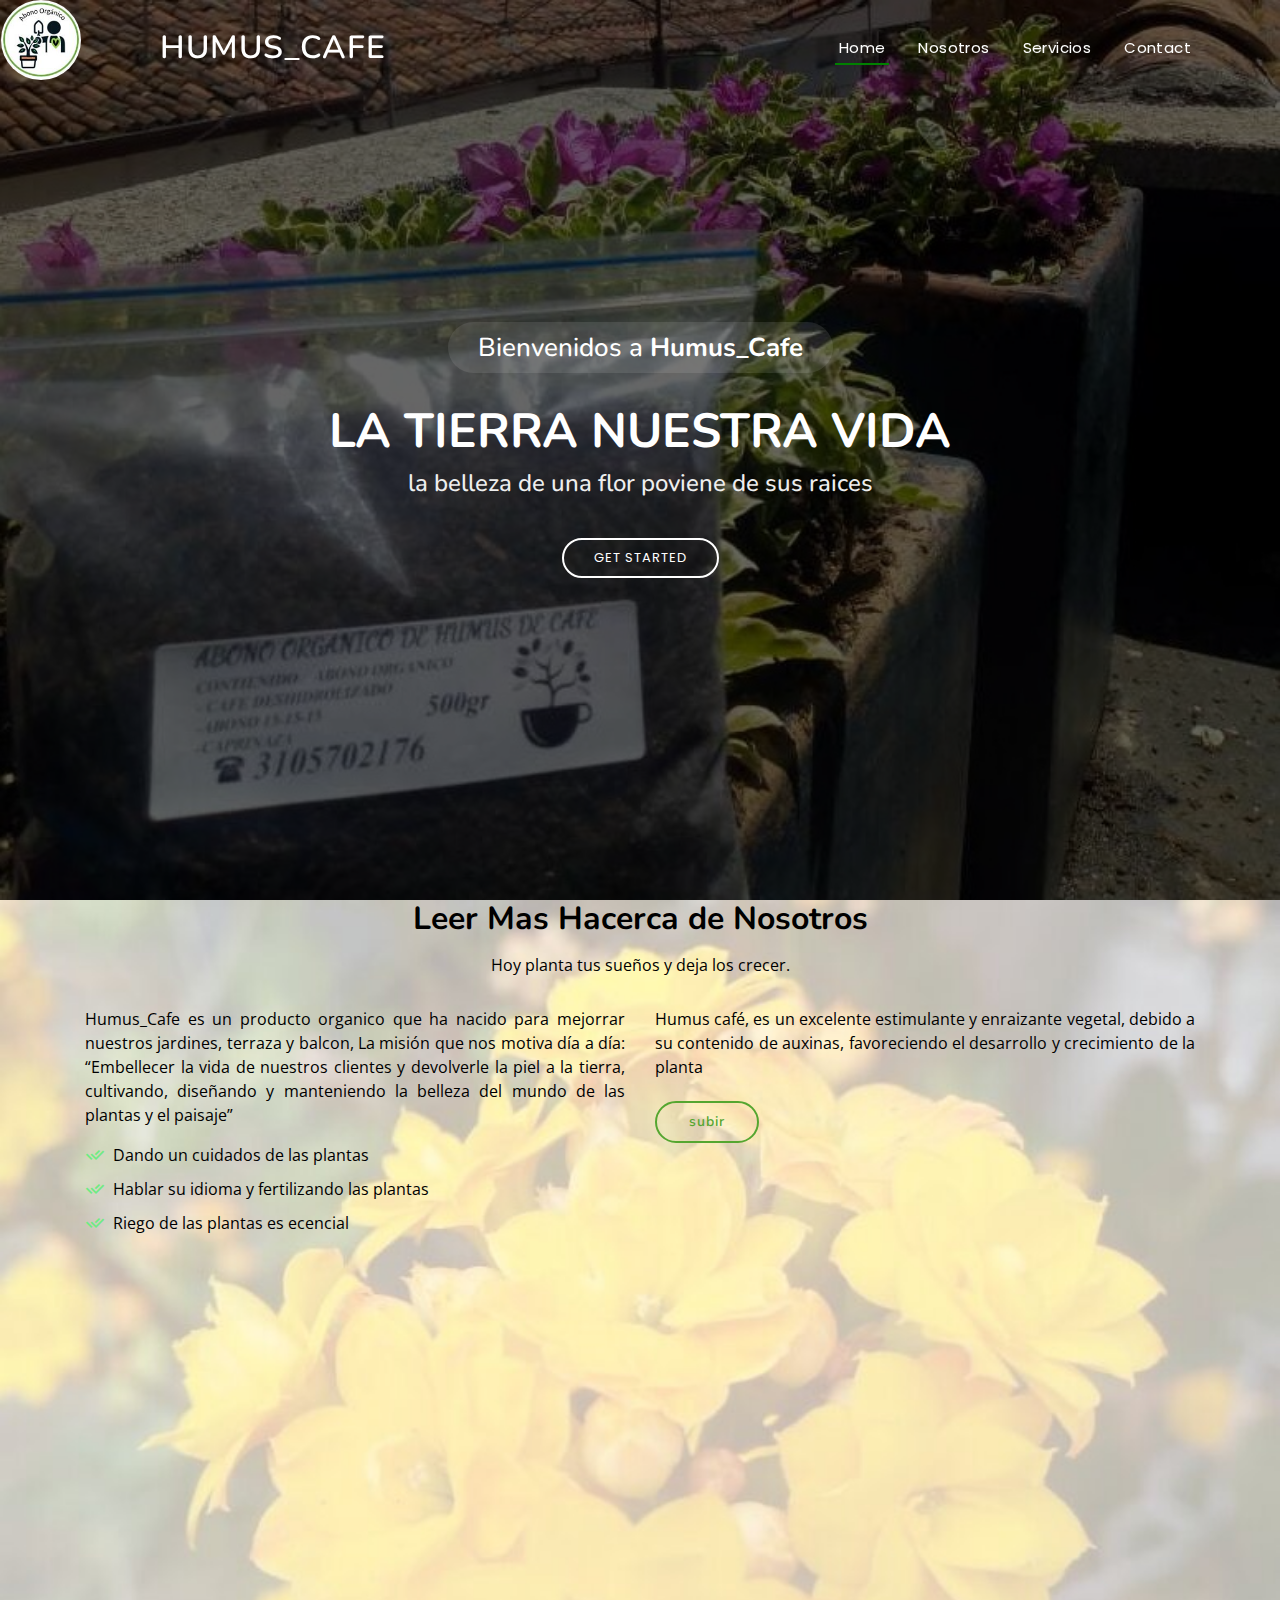
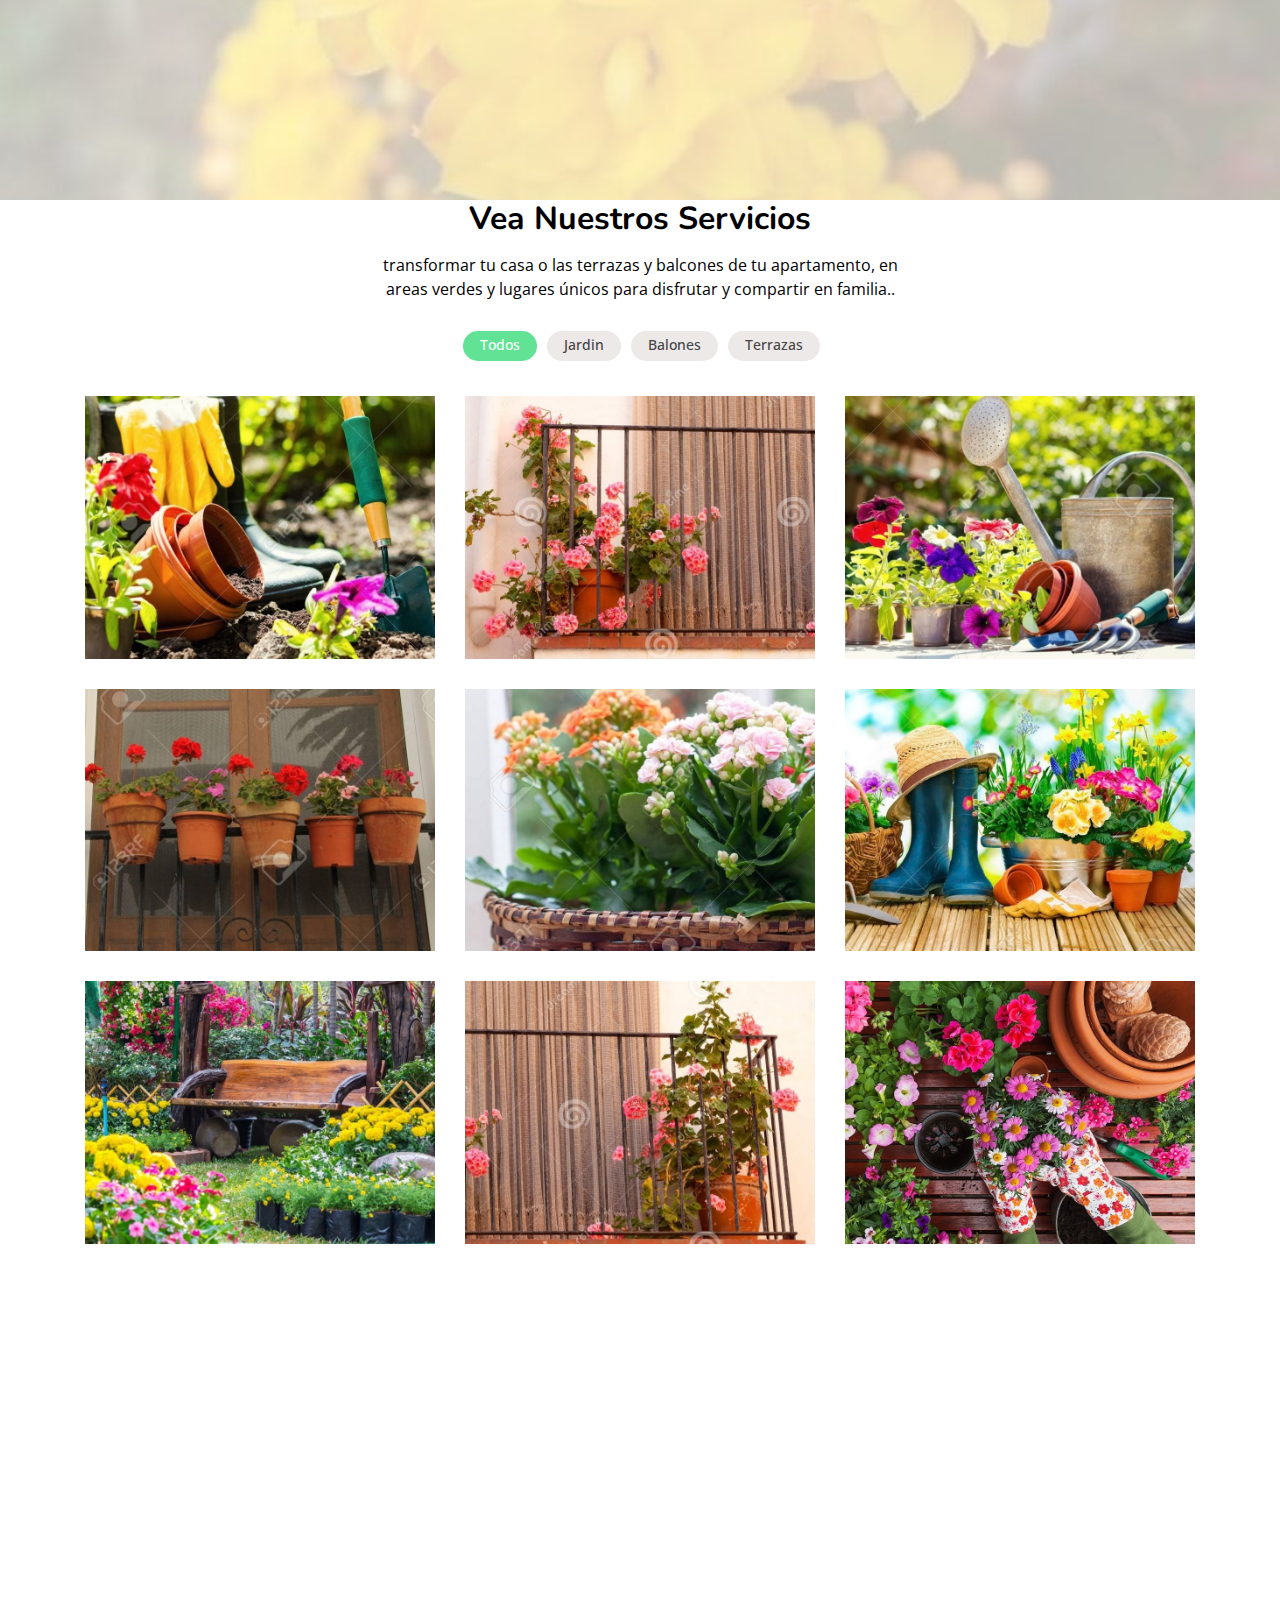
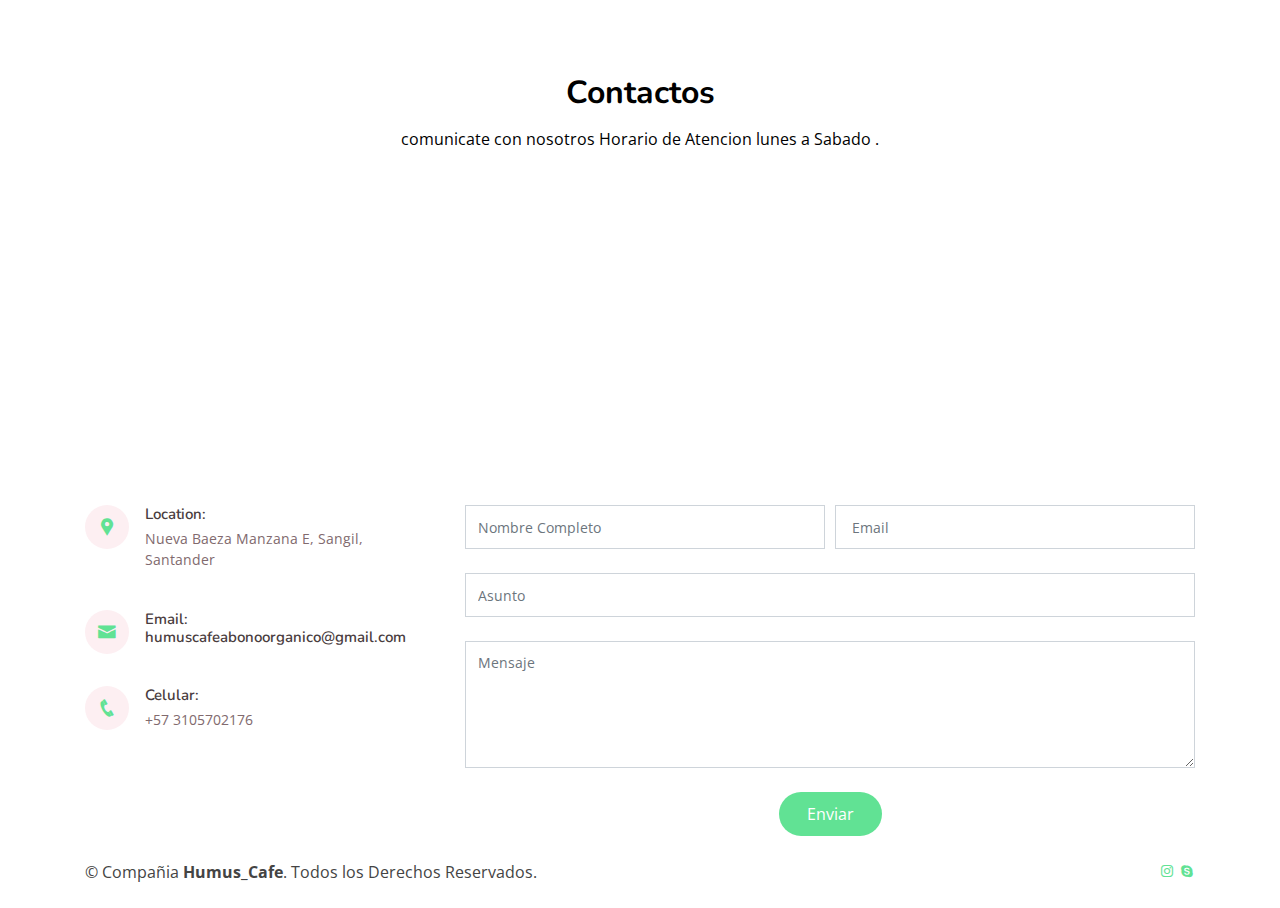
==== commit 12dbb569: "cambios de img" ====
--- a/index.html
+++ b/index.html
@@ -127,7 +127,8 @@
         </div>
 
       </div>
-    </section><!-- End About Section -->
+    </section>
+    <!-- End About Section -->
 
     <!-- ======= Services Section ======= 
     <section id="services" class="services">
@@ -272,129 +273,134 @@
       </div>
     </section><!-- End Cta Section -->
 
-    <!-- ======= Portfolio Section ======= -->
-    <section id="portfolio" class="portfolio">
-      <div class="container">
-
-        <div class="section-title">
-          <!--<h2>Portfolio</h2>-->
-          <h3>Vea Nuestros  <span>Servicios</span></h3>
-          <p> transformar tu casa o las terrazas y balcones de tu apartamento, en areas verdes
-             y lugares únicos para disfrutar y compartir en familia..</p>
-        </div>
-
-        <div class="row">
-          <div class="col-lg-12 d-flex justify-content-center">
-            <ul id="portfolio-flters">
-              <li data-filter="*" class="filter-active">Todos</li>
-              <li data-filter=".filter-app">Patios</li><!--App-->
-              <li data-filter=".filter-card">Balones</li><!--Card-->
-              <li data-filter=".filter-web">Terrazas</li><!--Web-->
-            </ul>
-          </div>
-        </div>
-
-        <div class="row portfolio-container">
-
-          <div class="col-lg-4 col-md-6 portfolio-item filter-app">
-            <img src="assets/img/portfolio/pat.jpg" class="img-fluid" alt="">
-            <div class="portfolio-info">
-              <h4>Patio</h4>
-              <p>App</p>
-              <a href="assets/img/portfolio/patios.jpg" data-gall="portfolioGallery" class="venobox preview-link" title="Patio"><i class="bx bx-plus"></i></a>
-             <!-- <a href="portfolio-details.html" class="details-link" title="More Details"><i class="bx bx-link"></i></a>-->
-            </div>
-          </div>
-
-          <div class="col-lg-4 col-md-6 portfolio-item filter-web">
-            <img src="assets/img/portfolio/ter.jpg" class="img-fluid" alt="">
-            <div class="portfolio-info">
-              <h4>Terraza</h4>
-              <p>terraza</p>
-              <a href="assets/img/portfolio/terraza.jpg" data-gall="portfolioGallery" class="venobox preview-link" title="Terraza"><i class="bx bx-plus"></i></a>
-             <!-- <a href="portfolio-details.html" class="details-link" title="More Details"><i class="bx bx-link"></i></a>-->
-            </div>
-          </div>
-
-          <div class="col-lg-4 col-md-6 portfolio-item filter-app">
-            <img src="assets/img/portfolio/pat1.jpg" class="img-fluid" alt="">
-            <div class="portfolio-info">
-              <h4>Patio1</h4>
-              <p>App</p>
-              <a href="assets/img/portfolio/patios1.jpg" data-gall="portfolioGallery" class="venobox preview-link" title="Patio1"><i class="bx bx-plus"></i></a>
+
+
+       <!-- ======= Portfolio Section ======= -->
+       <section id="portfolio" class="portfolio">
+        <div class="container">
+  
+          <div class="section-title">
+            <!--<h2>Portfolio</h2>-->
+            <h3>Vea Nuestros  <span>Servicios</span></h3>
+            <p> transformar tu casa o las terrazas y balcones de tu apartamento, en areas verdes
+               y lugares únicos para disfrutar y compartir en familia..</p>
+          </div>
+  
+          <div class="row">
+            <div class="col-lg-12 d-flex justify-content-center">
+              <ul id="portfolio-flters">
+                <li data-filter="*" class="filter-active">Todos</li>
+                <li data-filter=".filter-app">Jardin</li><!--App-->
+                <li data-filter=".filter-card">Balones</li><!--Card-->
+                <li data-filter=".filter-web">Terrazas</li><!--Web-->
+              </ul>
+            </div>
+          </div>
+
+          <div class="row portfolio-container">
+
+            <div class="col-lg-4 col-md-6 portfolio-item filter-app">
+              <img src="assets/img/portfolio/jardin1.jpg" class="img-fluid" alt="">
+              <div class="portfolio-info">
+                <h4>jardin1</h4>
+             
+                <a href="assets/img/portfolio/jardin1.jpg" data-gall="portfolioGallery" class="venobox preview-link" title="jardin1"><i class="bx bx-plus"></i></a>
               <!--<a href="portfolio-details.html" class="details-link" title="More Details"><i class="bx bx-link"></i></a>-->
-            </div>
-          </div>
-
-          <div class="col-lg-4 col-md-6 portfolio-item filter-card">
-            <img src="assets/img/portfolio/bal.jpg" class="img-fluid" alt="">
-            <div class="portfolio-info">
-              <h4>Balcon</h4>
-              <p>Card</p>
-              <a href="assets/img/portfolio/balcon.jpg" data-gall="portfolioGallery" class="venobox preview-link" title="Balcon"><i class="bx bx-plus"></i></a>
+              </div>
+            </div>
+  
+            <div class="col-lg-4 col-md-6 portfolio-item filter-web">
+              <img src="assets/img/portfolio/jardinb2.jpg" class="img-fluid" alt="">
+              <div class="portfolio-info">
+                <h4>terraza1</h4>
+              
+                <a href="assets/img/portfolio/jardinb2.jpg" data-gall="portfolioGallery" class="venobox preview-link" title="terraza1"><i class="bx bx-plus"></i></a>
+                <!--<a href="portfolio-details.html" class="details-link" title="More Details"><i class="bx bx-link"></i></a>-->
+              </div>
+            </div>
+  
+            <div class="col-lg-4 col-md-6 portfolio-item filter-app">
+              <img src="assets/img/portfolio/jardin2.jpg" class="img-fluid" alt="">
+              <div class="portfolio-info">
+                <h4>jardin2</h4>
+              
+                <a href="assets/img/portfolio/jardin2.jpg" data-gall="portfolioGallery" class="venobox preview-link" title="jardin2"><i class="bx bx-plus"></i></a>
+                <!--<a href="portfolio-details.html" class="details-link" title="More Details"><i class="bx bx-link"></i></a>-->
+              </div>
+            </div>
+  
+            <div class="col-lg-4 col-md-6 portfolio-item filter-card">
+              <img src="assets/img/portfolio/jardinb3.jpg" class="img-fluid" alt="">
+              <div class="portfolio-info">
+                <h4>balcon1</h4>
+               
+                <a href="assets/img/portfolio/jardinb3.jpg" data-gall="portfolioGallery" class="venobox preview-link" title="balcon1"><i class="bx bx-plus"></i></a>
+                <!--<a href="portfolio-details.html" class="details-link" title="More Details"><i class="bx bx-link"></i></a>-->
+              </div>
+            </div>
+  
+            <div class="col-lg-4 col-md-6 portfolio-item filter-web">
+              <img src="assets/img/portfolio/jardint3.jpg" class="img-fluid" alt="">
+              <div class="portfolio-info">
+                <h4>terraza2</h4>
+                
+                <a href="assets/img/portfolio/jardint3.jpg" data-gall="portfolioGallery" class="venobox preview-link" title="terrza2"><i class="bx bx-plus"></i></a>
+                <!--<a href="portfolio-details.html" class="details-link" title="More Details"><i class="bx bx-link"></i></a>-->
+              </div>
+            </div>
+  
+            <div class="col-lg-4 col-md-6 portfolio-item filter-app">
+              <img src="assets/img/portfolio/jardin4.jpg" class="img-fluid" alt="">
+              <div class="portfolio-info">
+                <h4>jardin3</h4>
+               
+                <a href="assets/img/portfolio/jardin4.jpg" data-gall="portfolioGallery" class="venobox preview-link" title="jardin3"><i class="bx bx-plus"></i></a>
+                <!--<a href="portfolio-details.html" class="details-link" title="More Details"><i class="bx bx-link"></i></a>-->
+              </div>
+            </div>
+  
+            <div class="col-lg-4 col-md-6 portfolio-item filter-card">
+              <img src="assets/img/portfolio/jardin6.jpg" class="img-fluid" alt="">
+              <div class="portfolio-info">
+                <h4>balcon2</h4>
+                
+                <a href="assets/img/portfolio/jardin6.jpg" data-gall="portfolioGallery" class="venobox preview-link" title="balcon2"><i class="bx bx-plus"></i></a>
+                <!--<a href="portfolio-details.html" class="details-link" title="More Details"><i class="bx bx-link"></i></a>-->
+              </div>
+            </div>
+  
+            <div class="col-lg-4 col-md-6 portfolio-item filter-card">
+              <img src="assets/img/portfolio/jardinb8.jpg" class="img-fluid" alt="">
+              <div class="portfolio-info">
+                <h4>balcon3</h4>
+                
+                <a href="assets/img/portfolio/jardinb8.jpg" data-gall="portfolioGallery" class="venobox preview-link" title="balcon3"><i class="bx bx-plus"></i></a>
               <!--<a href="portfolio-details.html" class="details-link" title="More Details"><i class="bx bx-link"></i></a>-->
-            </div>
-          </div>
-
-          <div class="col-lg-4 col-md-6 portfolio-item filter-web">
-            <img src="assets/img/portfolio/ter1.jpg" class="img-fluid" alt="">
-            <div class="portfolio-info">
-              <h4>Terraza1</h4>
-              <p>Web</p>
-              <a href="assets/img/portfolio/terraza1.jpg" data-gall="portfolioGallery" class="venobox preview-link" title="Terraza1"><i class="bx bx-plus"></i></a>
-              <!--<a href="portfolio-details.html" class="details-link" title="More Details"><i class="bx bx-link"></i></a>-->
-            </div>
-          </div>
-
-          <div class="col-lg-4 col-md-6 portfolio-item filter-app">
-            <img src="assets/img/portfolio/pat2.jpg" class="img-fluid" alt="">
-            <div class="portfolio-info">
-              <h4>Patio2</h4>
-              <p>App</p>
-              <a href="assets/img/portfolio/patios2.jpg" data-gall="portfolioGallery" class="venobox preview-link" title="Patio2"><i class="bx bx-plus"></i></a>
-              <!--<a href="portfolio-details.html" class="details-link" title="More Details"><i class="bx bx-link"></i></a>-->
-            </div>
-          </div>
-
-          <div class="col-lg-4 col-md-6 portfolio-item filter-card">
-            <img src="assets/img/portfolio/ball1.jpg" class="img-fluid" alt="">
-            <div class="portfolio-info">
-              <h4>Balcon1</h4>
-              <p>Card</p>
-              <a href="assets/img/portfolio/balcones2 (2).jpg" data-gall="portfolioGallery" class="venobox preview-link" title="Balcon1"><i class="bx bx-plus"></i></a>
-              <!--<a href="portfolio-details.html" class="details-link" title="More Details"><i class="bx bx-link"></i></a>-->
-            </div>
-          </div>
-
-          <div class="col-lg-4 col-md-6 portfolio-item filter-card">
-            <img src="assets/img/portfolio/ball2.jpg" class="img-fluid" alt="">
-            <div class="portfolio-info">
-              <h4>Balcon2</h4>
-              <p>Card</p>
-              <a href="assets/img/portfolio/balcones.jpg" data-gall="portfolioGallery" class="venobox preview-link" title="Balcon2"><i class="bx bx-plus"></i></a>
-              <!--<a href="portfolio-details.html" class="details-link" title="More Details"><i class="bx bx-link"></i></a>-->
-            </div>
-          </div>
-
-          <div class="col-lg-4 col-md-6 portfolio-item filter-web">
-            <img src="assets/img/portfolio/terr2.jpg" class="img-fluid" alt="">
-            <div class="portfolio-info">
-              <h4>Terraza2</h4>
-              <p>Web</p>
-              <a href="assets/img/portfolio/rosas.jpeg" data-gall="portfolioGallery" class="venobox preview-link" title="Terraza2"><i class="bx bx-plus"></i></a>
-             <!-- <a href="portfolio-details.html" class="details-link" title="More Details"><i class="bx bx-link"></i></a>-->
-            </div>
-          </div>
-
+              </div>
+            </div>
+  
+            <div class="col-lg-4 col-md-6 portfolio-item filter-web">
+              <img src="assets/img/portfolio/jardin5.jpg" class="img-fluid" alt="">
+              <div class="portfolio-info">
+                <h4>terraza3</h4>
+               
+                <a href="assets/img/portfolio/jardin5.jpg" data-gall="portfolioGallery" class="venobox preview-link" title="terraza3"><i class="bx bx-plus"></i></a>
+                <!--<a href="portfolio-details.html" class="details-link" title="More Details"><i class="bx bx-link"></i></a>-->
+              </div>
+  
+            </div>
+  
+          </div>
+  
         </div>
      <div class="video_you">
        <div class="video">
-        <iframe  src="https://www.youtube.com/embed/itNrLuo-UDE" frameborder="0" height="100%"  width="100%"
-        allow="accelerometer; autoplay; clipboard-write; encrypted-media; gyroscope; picture-in-picture"
-        allowfullscreen></iframe>
-      </div>
-    </div>
-     
+        <!--<div class="contenedor">-->
+          <iframe width="400" height="200" src="https://www.youtube.com/embed/itNrLuo-UDE"
+           frameborder="0" allow="accelerometer; autoplay; clipboard-write;
+           encrypted-media; gyroscope; picture-in-picture" allowfullscreen></iframe>
+         </div>
+    
     </section><!-- End Portfolio Section -->
 
     <!-- ======= Pricing Section ======= 
--- a/assets/css/style.css
+++ b/assets/css/style.css
@@ -496,7 +496,7 @@
 
 .section-title p {
   margin: 15px auto 0 auto;
-  font-weight: 600;
+  /*font-weight: 600;*/
   color: black;
 }
 
@@ -792,7 +792,7 @@
   transition: all ease-in-out 0.3s;
   background: #61e294;
   padding: 2px 2px;
-  width: 201px;
+ /* width: 290px;*/
   height: 30px;
 }
 
@@ -843,9 +843,30 @@
   display: inline-block;
   width: 80%;
   height: 400px;
-}  
+} 
+/*.contenedor{
+  height: 0;
+  overflow: hidden;
+  padding-bottom: 56.25%;
+  padding-top: 30px;
+  position: relative;
+} 
   
-
+.contenedor iframe,
+.contenedor object,
+.contenedor embed,
+.contenedor video
+ {
+height: 100%;
+left: 0;
+position:absolute;
+top: 0;
+width: 100%;
+
+}*/
+*media screen and (max-widht : 100px){
+  w;
+}
 
 /*--------------------------------------------------------------
 # Pricing
@@ -1298,7 +1319,7 @@
 /*--------------------------------------------------------------
 # Portfolio Details
 --------------------------------------------------------------*/
-.portfolio-details {
+/*.portfolio-details {
   padding-top: 40px;
 }
 
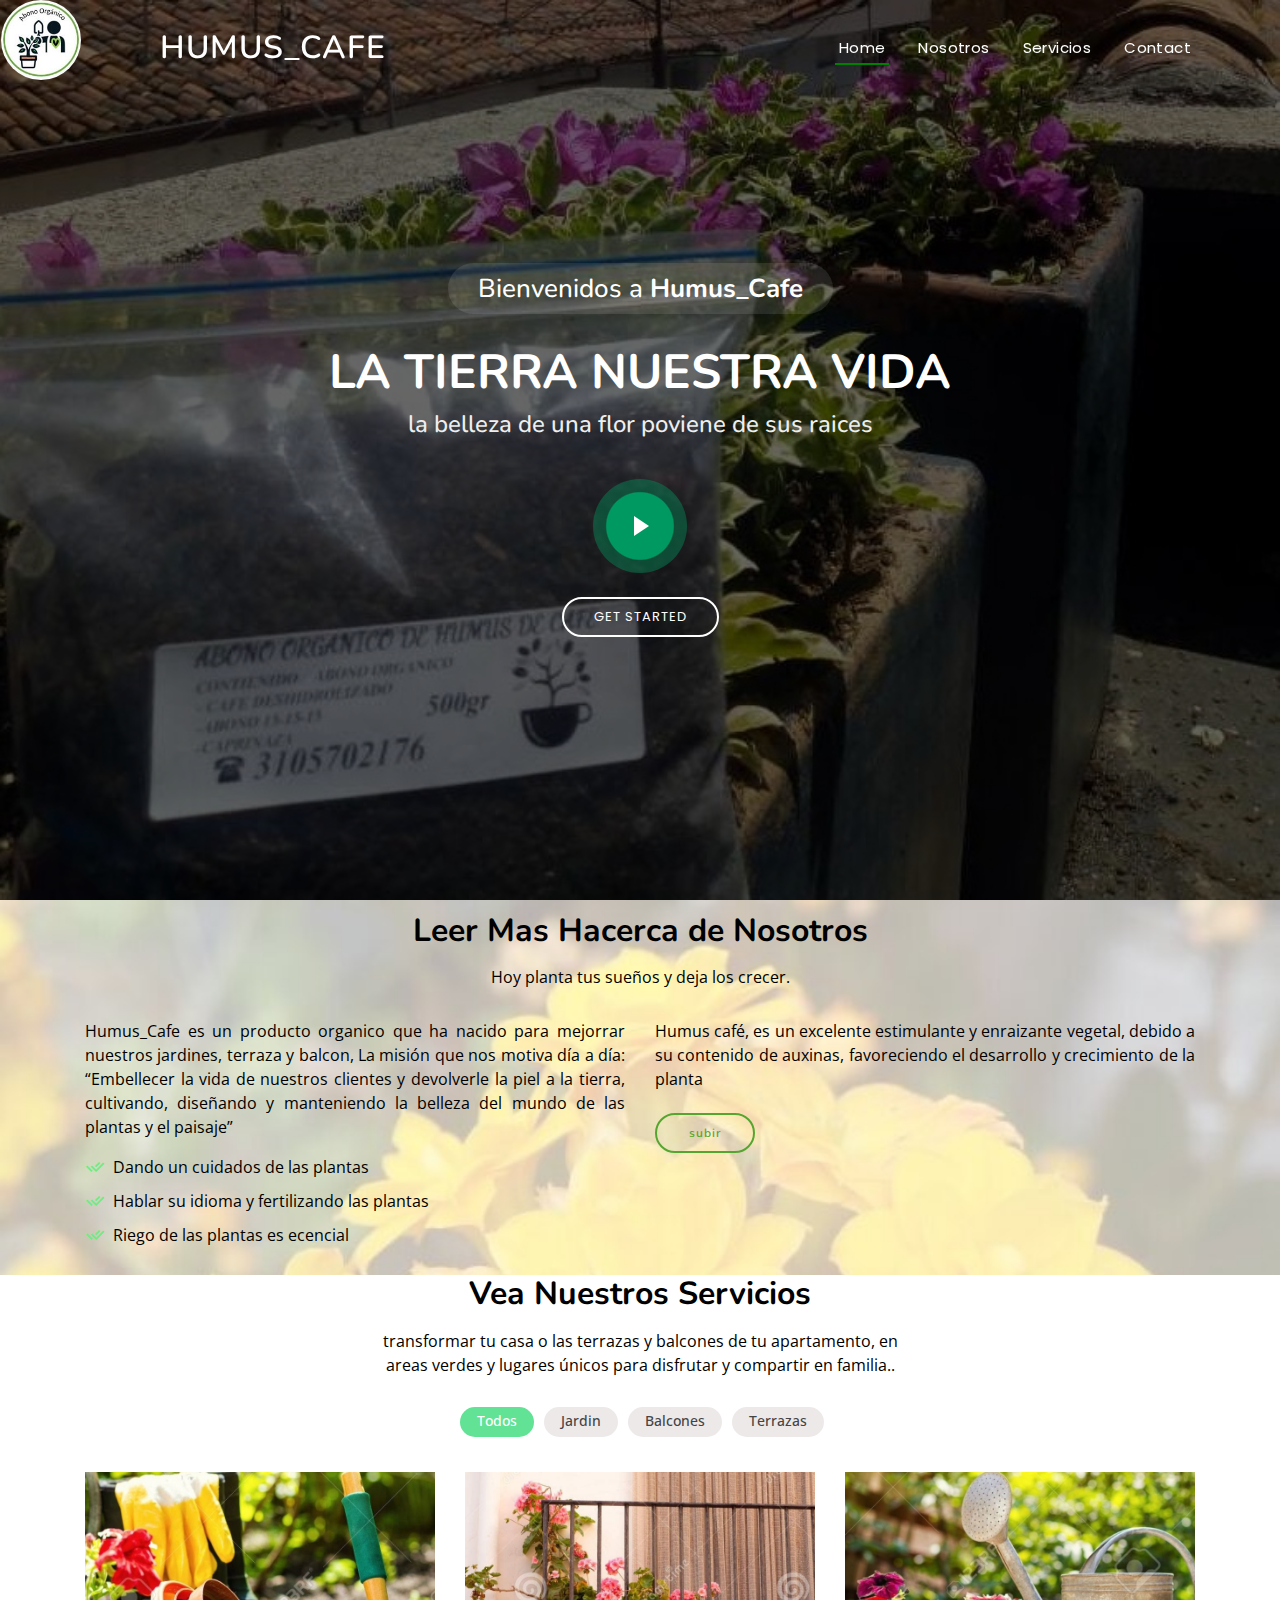
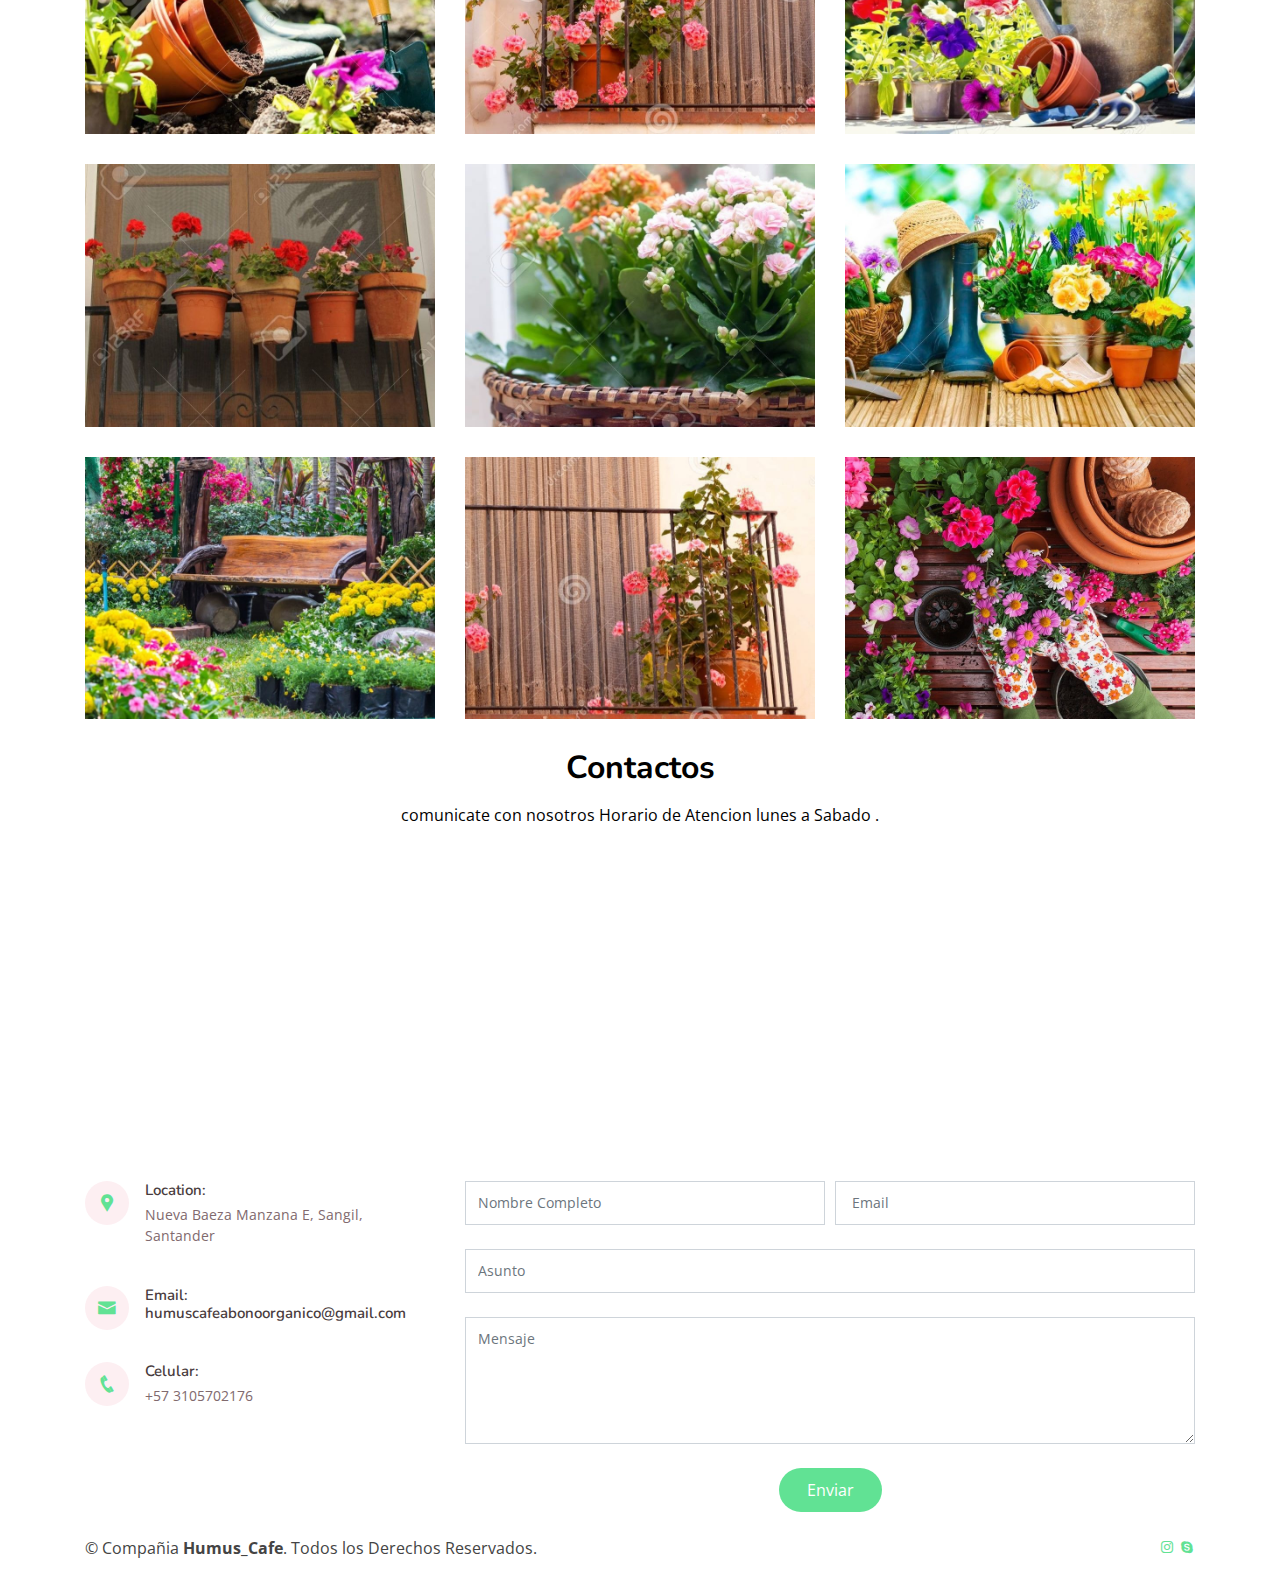
==== commit 83f6bcf2: "video en hear" ====
--- a/index.html
+++ b/index.html
@@ -85,7 +85,10 @@
       <h3>Bienvenidos a <strong>Humus_Cafe</strong></h3>
       <h1>la Tierra Nuestra Vida</h1>
       <h2>la belleza de una flor poviene de sus raices</h2>
+
+      <a href="https://www.youtube.com/watch?v=itNrLuo-UDE&feature=youtu.be" class="venobox play-btn mb-4" data-vbtype="video" data-autoplay="true"></a>
       <a href="#about" class="btn-get-started scrollto">Get Started</a>
+     
     </div>
   </section><!-- End Hero -->
 
@@ -291,7 +294,7 @@
               <ul id="portfolio-flters">
                 <li data-filter="*" class="filter-active">Todos</li>
                 <li data-filter=".filter-app">Jardin</li><!--App-->
-                <li data-filter=".filter-card">Balones</li><!--Card-->
+                <li data-filter=".filter-card">Balcones</li><!--Card-->
                 <li data-filter=".filter-web">Terrazas</li><!--Web-->
               </ul>
             </div>
@@ -393,10 +396,10 @@
           </div>
   
         </div>
-     <div class="video_you">
+     <!--<div class="video_you">
        <div class="video">
         <!--<div class="contenedor">-->
-          <iframe width="400" height="200" src="https://www.youtube.com/embed/itNrLuo-UDE"
+          <!--<iframe width="400" height="200" src="https://www.youtube.com/embed/itNrLuo-UDE"
            frameborder="0" allow="accelerometer; autoplay; clipboard-write;
            encrypted-media; gyroscope; picture-in-picture" allowfullscreen></iframe>
          </div>
--- a/assets/css/style.css
+++ b/assets/css/style.css
@@ -59,15 +59,12 @@
 # Header
 --------------------------------------------------------------*/
 
-
-
  
  #header {
   transition: all 0.5s;
   z-index: 997;
+}
  
-       }
-
 #header .logo {
   font-size: 32px;
   margin: 0 75px;
@@ -108,6 +105,8 @@
     font-size: 28px;
   }
 }
+
+
 
 /*--------------------------------------------------------------
 # Navigation Menu
@@ -449,6 +448,78 @@
   }
 }
 
+#hero .play-btn {
+  width: 94px;
+  height: 94px;
+  margin: 0 auto;
+  background: radial-gradient(#009961 50%, rgba(0, 153, 97, 0.4) 52%);
+  border-radius: 50%;
+  display: block;
+  overflow: hidden;
+  position: relative;
+}
+
+#hero .play-btn::after {
+  content: '';
+  position: absolute;
+  left: 50%;
+  top: 50%;
+  transform: translateX(-40%) translateY(-50%);
+  width: 0;
+  height: 0;
+  border-top: 10px solid transparent;
+  border-bottom: 10px solid transparent;
+  border-left: 15px solid #fff;
+  z-index: 100;
+  transition: all 400ms cubic-bezier(0.55, 0.055, 0.675, 0.19);
+}
+
+#hero .play-btn::before {
+  content: '';
+  position: absolute;
+  width: 120px;
+  height: 120px;
+  -webkit-animation-delay: 0s;
+  animation-delay: 0s;
+  -webkit-animation: pulsate-btn 3s;
+  animation: pulsate-btn 3s;
+  -webkit-animation-direction: forwards;
+  animation-direction: forwards;
+  -webkit-animation-iteration-count: infinite;
+  animation-iteration-count: infinite;
+  -webkit-animation-timing-function: steps;
+  animation-timing-function: steps;
+  opacity: 1;
+  border-radius: 50%;
+  border: 5px solid rgba(0, 153, 97, 0.7);
+  top: -15%;
+  left: -15%;
+  background: rgba(198, 16, 0, 0);
+}
+
+#hero .play-btn:hover::after {
+  border-left: 15px solid #009961;
+  transform: scale(20);
+}
+
+#hero .play-btn:hover::before {
+  content: '';
+  position: absolute;
+  left: 50%;
+  top: 50%;
+  transform: translateX(-40%) translateY(-50%);
+  width: 0;
+  height: 0;
+  border: none;
+  border-top: 10px solid transparent;
+  border-bottom: 10px solid transparent;
+  border-left: 15px solid #fff;
+  z-index: 200;
+  -webkit-animation: none;
+  animation: none;
+  border-radius: 0;
+}
+
 @media (max-height: 500px) {
   #hero {
     height: 150vh;
@@ -512,13 +583,14 @@
 
 #about {
   width: 100%;
-  height: 100vh;
+ /* height: 100vh;*/
   background: url("../img/about2.jpg") top center ;
   background-repeat: no-repeat;
   background-size: cover;
   position: relative;
   color: black;
   text-align: justify;
+  padding: 12px;
 }
 
   
@@ -556,11 +628,11 @@
 .about .content p:last-child {
   margin-bottom: 0;
 }
-
+/* boton de subir*/
 .about .content .btn-learn-more {
   font-family: "Nunito", sans-serif;
   font-weight: 600;
-  font-size: 14px;
+  font-size: 12px;
   letter-spacing: 1px;
   display: inline-block;
   padding: 12px 32px;
@@ -781,7 +853,7 @@
   top: 0;
   transition: all 0.6s cubic-bezier(0.645, 0.045, 0.355, 1);
 }
-
+/*barra de imagnes */
 .portfolio .portfolio-item .portfolio-info {
   opacity: 0;
   position: absolute;
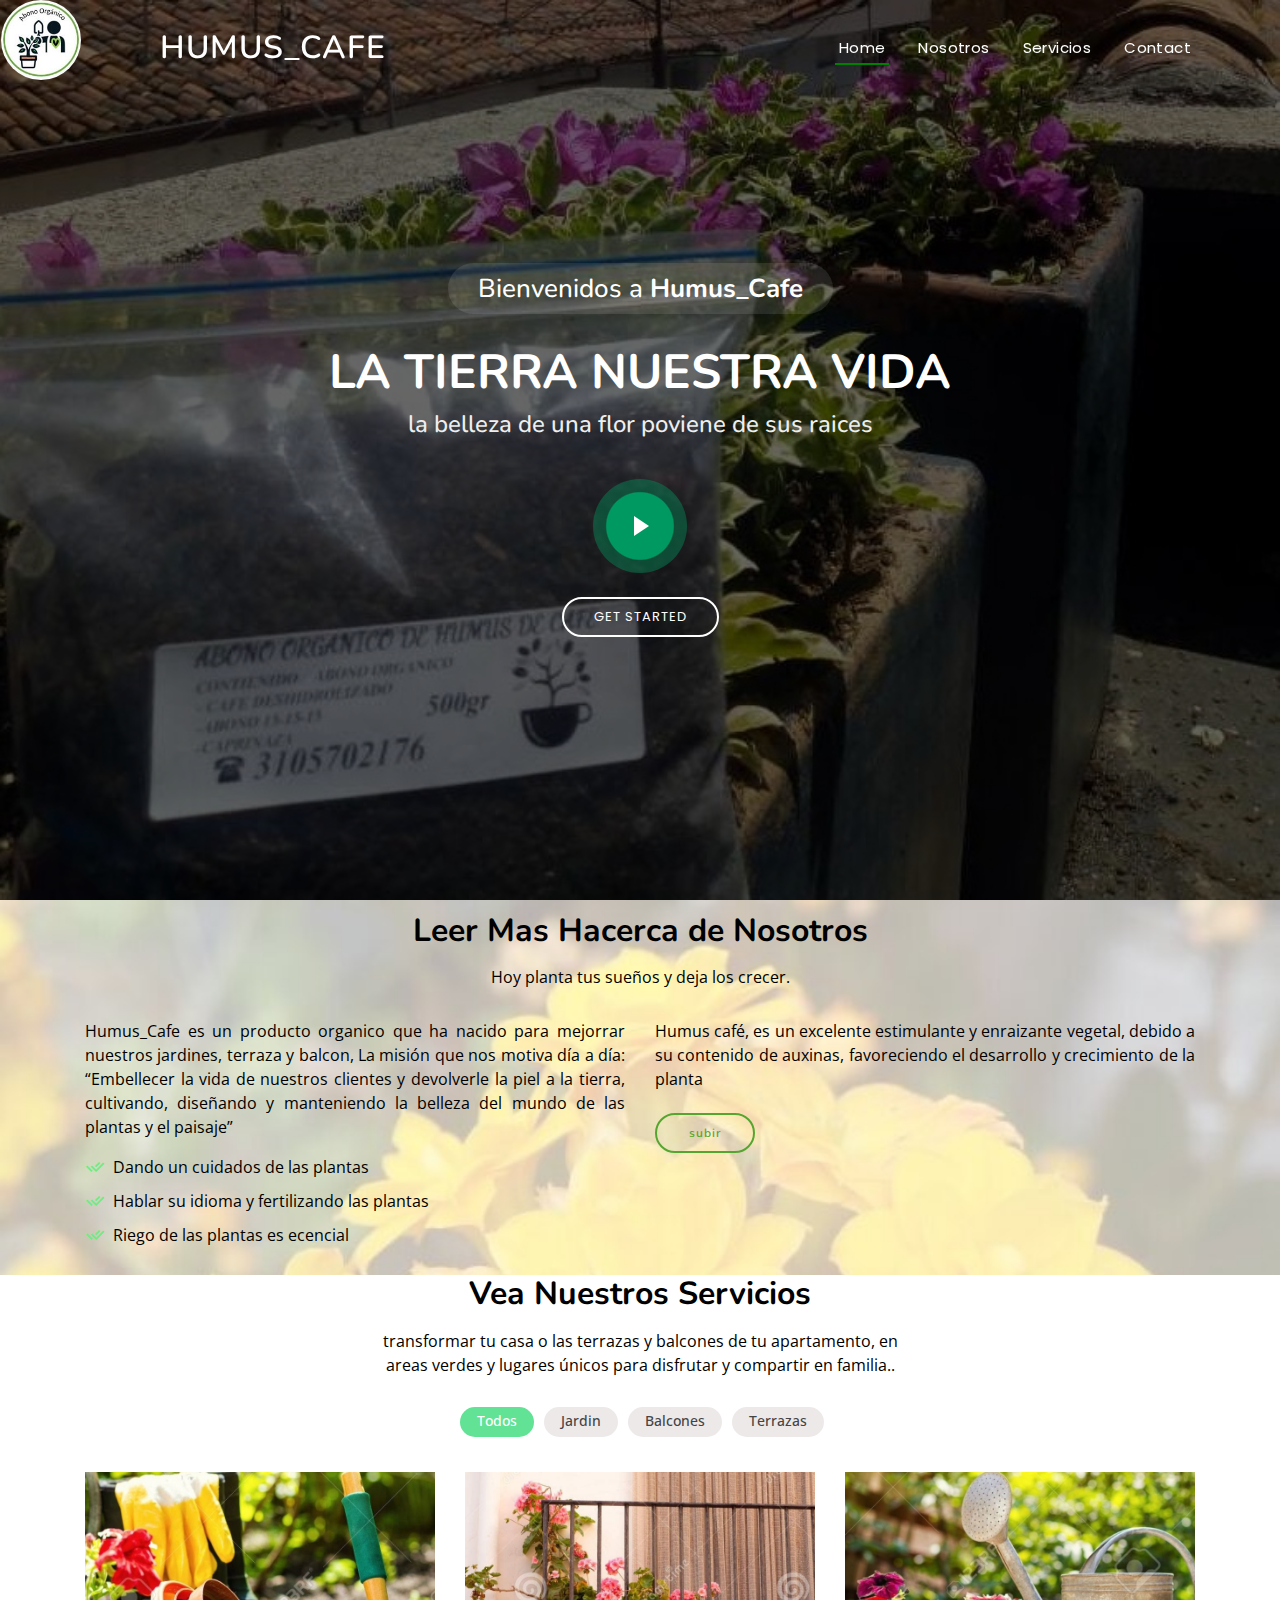
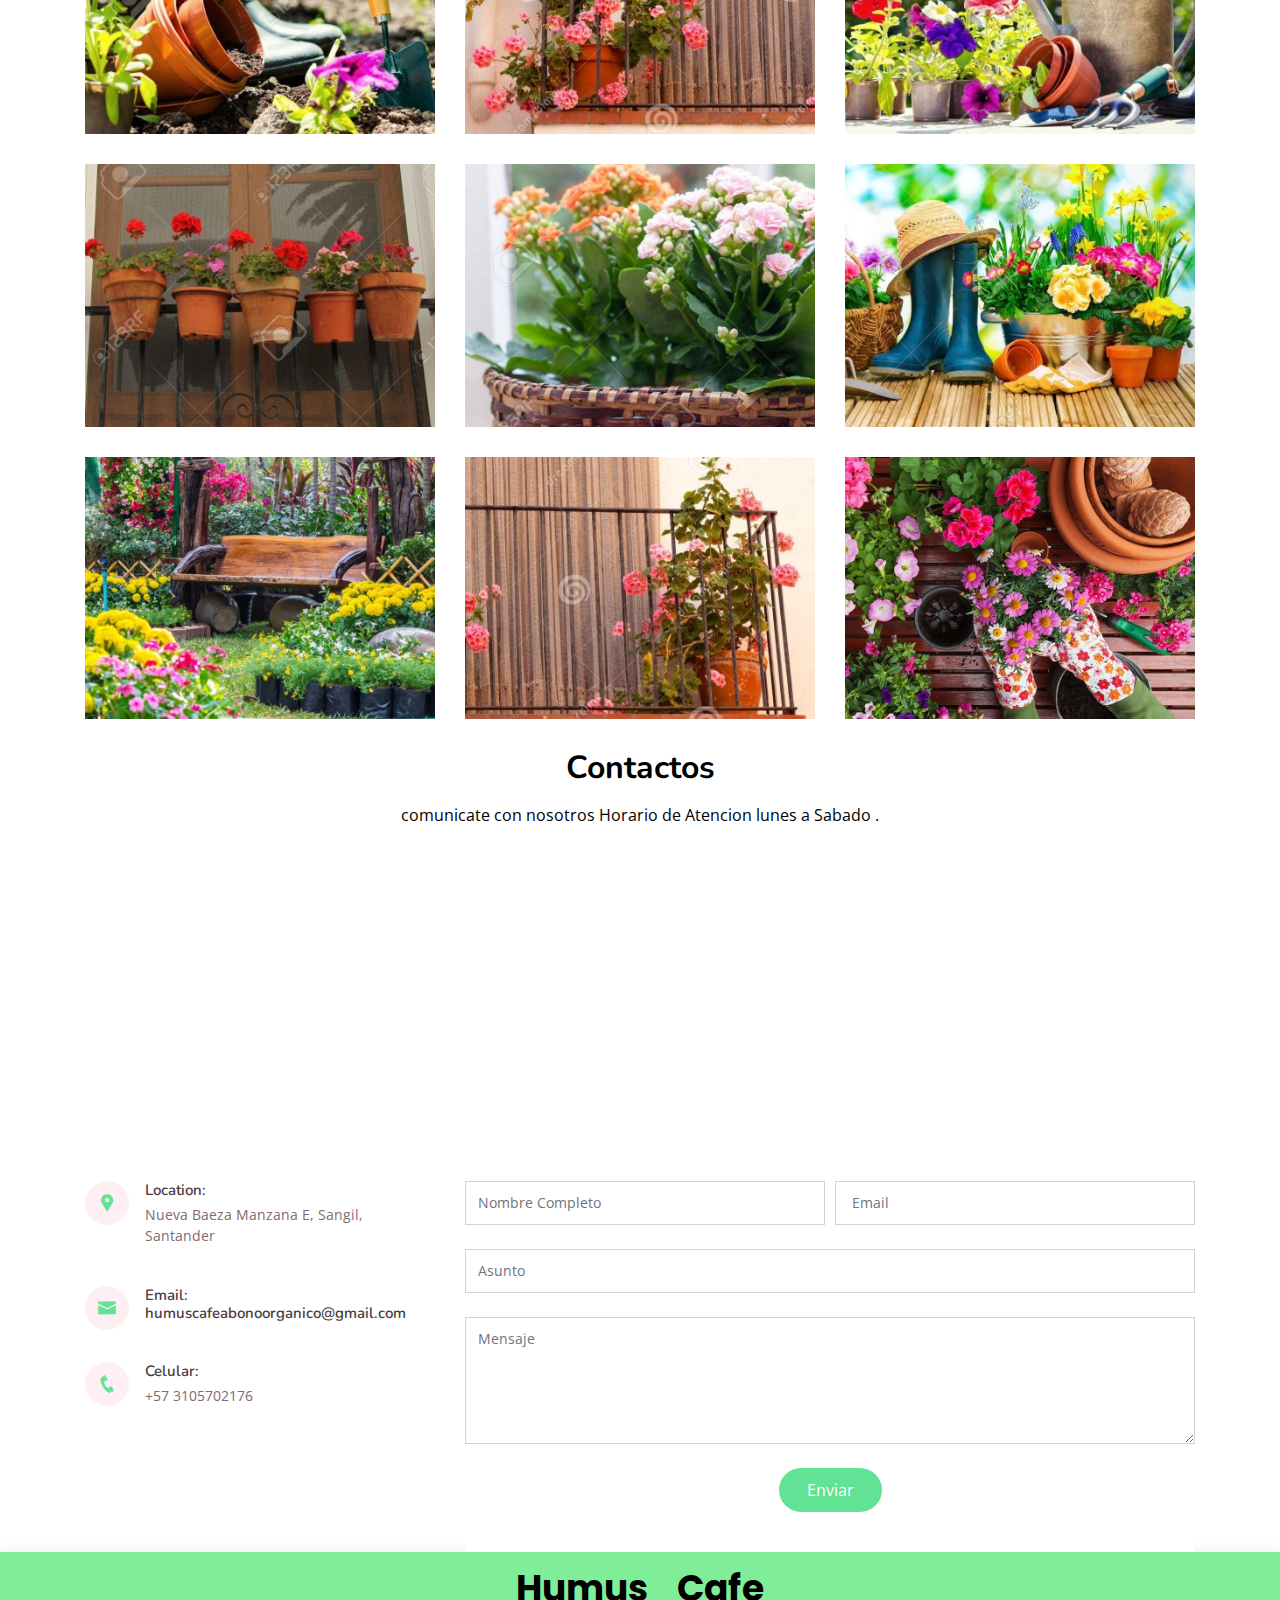
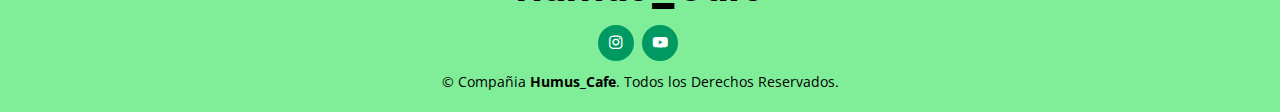
==== commit ba21251b: "iconos de footer y redes sociales" ====
--- a/index.html
+++ b/index.html
@@ -766,28 +766,20 @@
       </div>
     </div>-->
 
-    <div class="container d-md-flex py-4">
-
-      <div class="mr-md-auto text-center text-md-left">
+    <footer id="footer">
+      <div class="container">
+        <h3>Humus_Cafe</h3>
+        <div class="social-links">
+          <!--<a href="#" class="twitter"><i class="bx bxl-twitter"></i></a>
+          <a href="#" class="facebook"><i class="bx bxl-facebook"></i></a>-->
+          <a href="https://www.instagram.com/humus_cafe" class="instagram"><i class="bx bxl-instagram"></i></a>
+          <a href="https://youtube.com/channel/UCnV-VMSrEflF8cdrzqJXC8Q" class="youtube"><i class="bx bxl-youtube"></i></a>
+          <!--<a href="#" class="linkedin"><i class="bx bxl-linkedin"></i></a>-->
+        </div>
         <div class="copyright">
           &copy; Compañia <strong><span>Humus_Cafe</span></strong>. Todos los Derechos Reservados.
         </div>
-        <!--<div class="credits">
-          <!-- All the links in the footer should remain intact. -->
-          <!-- You can delete the links only if you purchased the pro version. -->
-          <!-- Licensing information: https://bootstrapmade.com/license/ -->
-          <!-- Purchase the pro version with working PHP/AJAX contact form: https://bootstrapmade.com/tempo-free-onepage-bootstrap-theme/ -->
-          <!--Designed by <a href="https://bootstrapmade.com/">BootstrapMade</a>
-        </div>-->
-      </div>
-      <div class="social-links text-center text-md-right pt-3 pt-md-0">
-       <!-- <a href="#" class="twitter"><i class="bx bxl-twitter"></i></a>
-        <a href="#" class="facebook"><i class="bx bxl-facebook"></i></a>-->
-        <a href="https://www.instagram.com/humus_cafe" class="instagram"><i class="bx bxl-instagram"></i></a>
-        <a href="#" class="google-plus"><i class="bx bxl-skype"></i></a>
-       <!-- <a href="#" class="linkedin"><i class="bx bxl-linkedin"></i></a>-->
-      </div>
-    </div>
+        </div>
   </footer><!-- End Footer -->
 
   <a href="#" class="back-to-top"><i class="ri-arrow-up-line"></i></a>
--- a/assets/css/style.css
+++ b/assets/css/style.css
@@ -654,161 +654,6 @@
 }
 
 /*--------------------------------------------------------------
-# Services
---------------------------------------------------------------*/
-/*.services {
-  padding-bottom: 30px;
-}
-
-.services .icon-box {
-  padding: 60px 30px;
-  position: relative;
-  overflow: hidden;
-  background: #fff;
-  box-shadow: 2px 0 35px 0 rgba(68, 88, 144, 0.12);
-  transition: all 0.3s ease-in-out;
-  border-radius: 8px;
-  z-index: 1;
-  text-align: center;
-}
-
-.services .icon-box::before {
-  content: '';
-  position: absolute;
-  background: #fdeff2;
-  right: 0;
-  left: 0;
-  bottom: 0;
-  top: 100%;
-  transition: all 0.4s;
-  z-index: -1;
-}
-
-.services .icon-box:hover::before {
-  background: #e43c5c;
-  top: 0;
-  border-radius: 0px;
-}
-
-.services .icon {
-  margin-bottom: 15px;
-}
-
-.services .icon i {
-  font-size: 48px;
-  line-height: 1;
-  color: #e43c5c;
-  transition: all 0.3s ease-in-out;
-}
-
-.services .title {
-  font-weight: 700;
-  margin-bottom: 15px;
-  font-size: 18px;
-}
-
-.services .title a {
-  color: #111;
-}
-
-.services .description {
-  font-size: 15px;
-  line-height: 28px;
-  margin-bottom: 0;
-}
-
-.services .icon-box:hover .title a, .services .icon-box:hover .description {
-  color: #fff;
-}
-
-.services .icon-box:hover .icon i {
-  color: #fff;
-}
-
-/*--------------------------------------------------------------
-# Features
---------------------------------------------------------------*/
-/*.features {
-  padding-top: 0;
-}
-
-.features .icon-box {
-  display: flex;
-  align-items: center;
-  padding: 20px;
-  transition: ease-in-out 0.3s;
-  box-shadow: 2px 0 35px 0 rgba(68, 88, 144, 0.12);
-}
-
-.features .icon-box i {
-  font-size: 32px;
-  padding-right: 10px;
-  line-height: 1;
-}
-
-.features .icon-box h3 {
-  font-weight: 700;
-  margin: 0;
-  padding: 0;
-  line-height: 1;
-  font-size: 16px;
-}
-
-.features .icon-box h3 a {
-  color: #493c3e;
-  transition: ease-in-out 0.3s;
-}
-
-.features .icon-box:hover a {
-  color: #e43c5c;
-}
-
-/*--------------------------------------------------------------
-# Cta
---------------------------------------------------------------*/
-/*.cta {
-  background: linear-gradient(rgba(2, 2, 2, 0.5), rgba(0, 0, 0, 0.8)), url("../img/cta-bg.jpg") center center;
-  background-size: cover;
-  padding: 60px 0;
-}
-
-.cta h3 {
-  color: #fff;
-  font-size: 28px;
-  font-weight: 700;
-}
-
-.cta p {
-  color: #fff;
-}
-
-.cta .cta-btn {
-  font-family: "Nunito", sans-serif;
-  text-transform: uppercase;
-  font-weight: 500;
-  font-size: 16px;
-  letter-spacing: 1px;
-  display: inline-block;
-  padding: 8px 28px;
-  border-radius: 25px;
-  transition: 0.5s;
-  margin-top: 10px;
-  border: 2px solid #fff;
-  color: #fff;
-}
-
-.cta .cta-btn:hover {
-  background: #e43c5c;
-  border: 2px solid #e43c5c;
-}
-
-@media (min-width: 1024px) {
-  .cta {
-    background-attachment: fixed;
-  }
-} */
-
-/*--------------------------------------------------------------
 # Portfolio
 --------------------------------------------------------------*/
 .portfolio #portfolio-flters {
@@ -916,283 +761,9 @@
   width: 80%;
   height: 400px;
 } 
-/*.contenedor{
-  height: 0;
-  overflow: hidden;
-  padding-bottom: 56.25%;
-  padding-top: 30px;
-  position: relative;
-} 
-  
-.contenedor iframe,
-.contenedor object,
-.contenedor embed,
-.contenedor video
- {
-height: 100%;
-left: 0;
-position:absolute;
-top: 0;
-width: 100%;
-
-}*/
-*media screen and (max-widht : 100px){
-  w;
-}
-
-/*--------------------------------------------------------------
-# Pricing
---------------------------------------------------------------
-.pricing .box {
-  padding: 20px;
-  background: #f9f9f9;
-  text-align: center;
-  border-radius: 8px;
-  position: relative;
-  overflow: hidden;
-  border: 2px solid #f9f9f9;
-}
-
-.pricing .box h3 {
-  font-weight: 400;
-  padding: 15px;
-  margin-top: 15px;
-  font-size: 20px;
-  font-weight: 600;
-  color: #493c3e;
-}
-
-.pricing .box h4 {
-  font-size: 42px;
-  color: #e43c5c;
-  font-weight: 500;
-  font-family: "Open Sans", sans-serif;
-  margin-bottom: 20px;
-}
-
-.pricing .box h4 sup {
-  font-size: 20px;
-  top: -15px;
-  left: -3px;
-}
-
-.pricing .box h4 span {
-  color: #bababa;
-  font-size: 16px;
-  font-weight: 300;
-}
-
-.pricing .box ul {
-  padding: 0;
-  list-style: none;
-  color: #493c3e;
-  text-align: center;
-  line-height: 20px;
-  font-size: 14px;
-}
-
-.pricing .box ul li {
-  padding-bottom: 16px;
-}
-
-.pricing .box ul i {
-  color: #e43c5c;
-  font-size: 18px;
-  padding-right: 4px;
-}
-
-.pricing .box ul .na {
-  color: #ccc;
-  text-decoration: line-through;
-}
-
-.pricing .box .btn-wrap {
-  padding: 15px;
-  text-align: center;
-}
-
-.pricing .box .btn-buy {
-  display: inline-block;
-  padding: 8px 40px 10px 40px;
-  border-radius: 50px;
-  border: 2px solid #e43c5c;
-  color: #e43c5c;
-  font-size: 14px;
-  font-weight: 400;
-  font-family: "Nunito", sans-serif;
-  font-weight: 600;
-  transition: 0.3s;
-}
-
-.pricing .box .btn-buy:hover {
-  background: #e43c5c;
-  color: #fff;
-}
-
-.pricing .recommended {
-  border-color: #e43c5c;
-}
-
-.pricing .recommended .btn-buy {
-  background: #e43c5c;
-  color: #fff;
-}
-
-.pricing .recommended .btn-buy:hover {
-  background: #d91e42;
-  border-color: #d91e42;
-}
-
-.pricing .recommended-badge {
-  position: absolute;
-  top: 5px;
-  left: 50%;
-  transform: translateX(-50%);
-  z-index: 1;
-  font-size: 13px;
-  padding: 3px 25px 6px 25px;
-  background: #fce6ea;
-  color: #e43c5c;
-  border-radius: 50px;
-}
-
-/*--------------------------------------------------------------
-# F.A.Q
---------------------------------------------------------------
-.faq {
-  padding: 60px 0;
-}
-
-.faq .faq-list {
-  padding: 0;
-  list-style: none;
-}
-
-.faq .faq-list li {
-  padding: 0 0 20px 25px;
-}
-
-.faq .faq-list a {
-  display: block;
-  position: relative;
-  font-family: #e43c5c;
-  font-size: 18px;
-  font-weight: 500;
-}
-
-.faq .faq-list i {
-  font-size: 18px;
-  position: absolute;
-  left: -25px;
-  top: 6px;
-}
-
-.faq .faq-list p {
-  margin-bottom: 20px;
-  font-size: 15px;
-}
-
-.faq .faq-list a.collapse {
-  color: #e43c5c;
-}
-
-.faq .faq-list a.collapsed {
-  color: #343a40;
-}
-
-.faq .faq-list a.collapsed:hover {
-  color: #e43c5c;
-}
-
-.faq .faq-list a.collapsed i::before {
-  content: "\eab2" !important;
-}
-
-@media (min-width: 1280px) {
-  .faq .container {
-    padding: 0 120px;
-  }
-}
-
-/*--------------------------------------------------------------
-# Team
---------------------------------------------------------------
-.team {
-  background: #fff;
-  padding: 60px 0;
-}
-
-.team .member {
-  margin-bottom: 20px;
-  overflow: hidden;
-  text-align: center;
-  border-radius: 5px;
-  background: #fff;
-  box-shadow: 0px 2px 15px rgba(0, 0, 0, 0.1);
-}
-
-.team .member .member-img {
-  position: relative;
-  overflow: hidden;
-}
-
-.team .member .social {
-  position: absolute;
-  left: 0;
-  bottom: 0;
-  right: 0;
-  height: 40px;
-  opacity: 0;
-  transition: ease-in-out 0.3s;
-  text-align: center;
-  background: rgba(255, 255, 255, 0.85);
-}
-
-.team .member .social a {
-  transition: color 0.3s;
-  color: #493c3e;
-  margin: 0 10px;
-  padding-top: 8px;
-  display: inline-block;
-}
-
-.team .member .social a:hover {
-  color: #e43c5c;
-}
-
-.team .member .social i {
-  font-size: 18px;
-  margin: 0 2px;
-}
-
-.team .member .member-info {
-  padding: 25px 15px;
-}
-
-.team .member .member-info h4 {
-  font-weight: 700;
-  margin-bottom: 5px;
-  font-size: 18px;
-  color: #493c3e;
-}
-
-.team .member .member-info span {
-  display: block;
-  font-size: 13px;
-  font-weight: 400;
-  color: #aaaaaa;
-}
-
-.team .member .member-info p {
-  font-style: italic;
-  font-size: 14px;
-  line-height: 26px;
-  color: #777777;
-}
-
-.team .member:hover .social {
-  opacity: 1;
-}
+
+
+
 
 /*--------------------------------------------------------------
 # Contact
@@ -1324,10 +895,11 @@
   color: #fff;
   transition: 0.4s;
   border-radius: 50px;
+  margin: 0 0 40px 0;
 }
 
 .contact .php-email-form button[type="submit"]:hover {
-  background: #d01d3f;
+  background: #2d6a4f;
 }
 
 @-webkit-keyframes animate-loading {
@@ -1388,627 +960,6 @@
   content: "/";
 }
 
-/*--------------------------------------------------------------
-# Portfolio Details
---------------------------------------------------------------*/
-/*.portfolio-details {
-  padding-top: 40px;
-}
-
-.portfolio-details .portfolio-details-container {
-  position: relative;
-}
-
-.portfolio-details .portfolio-details-carousel {
-  position: relative;
-  z-index: 1;
-}
-
-.portfolio-details .portfolio-details-carousel .owl-nav, .portfolio-details .portfolio-details-carousel .owl-dots {
-  margin-top: 5px;
-  text-align: left;
-}
-
-.portfolio-details .portfolio-details-carousel .owl-dot {
-  display: inline-block;
-  margin: 0 10px 0 0;
-  width: 12px;
-  height: 12px;
-  border-radius: 50%;
-  background-color: #ddd !important;
-}
-
-.portfolio-details .portfolio-details-carousel .owl-dot.active {
-  background-color: #e43c5c !important;
-}
-
-.portfolio-details .portfolio-info {
-  padding: 30px;
-  position: absolute;
-  right: 0;
-  bottom: -70px;
-  background: #fff;
-  box-shadow: 0px 2px 15px rgba(0, 0, 0, 0.1);
-  z-index: 2;
-}
-
-.portfolio-details .portfolio-info h3 {
-  font-size: 22px;
-  font-weight: 700;
-  margin-bottom: 20px;
-  padding-bottom: 20px;
-  border-bottom: 1px solid #eee;
-}
-
-.portfolio-details .portfolio-info ul {
-  list-style: none;
-  padding: 0;
-  font-size: 15px;
-}
-
-.portfolio-details .portfolio-info ul li + li {
-  margin-top: 10px;
-}
-
-.portfolio-details .portfolio-description {
-  padding-top: 50px;
-}
-
-.portfolio-details .portfolio-description h2 {
-  width: 50%;
-  font-size: 26px;
-  font-weight: 700;
-  margin-bottom: 20px;
-}
-
-.portfolio-details .portfolio-description p {
-  padding: 0 0 0 0;
-}
-
-@media (max-width: 768px) {
-  .portfolio-details .portfolio-info {
-    position: static;
-    margin-top: 30px;
-  }
-}
-
-/*--------------------------------------------------------------
-# Blog
---------------------------------------------------------------
-.blog {
-  padding: 40px 0 20px 0;
-}
-
-.blog .entry {
-  padding: 20px;
-  margin-bottom: 60px;
-  overflow: hidden;
-  box-shadow: 0 4px 16px rgba(0, 0, 0, 0.1);
-}
-
-.blog .entry .entry-img {
-  max-height: 400px;
-  margin: -20px -20px 20px -20px;
-  overflow: hidden;
-}
-
-.blog .entry .entry-title {
-  font-size: 20px;
-  line-height: 26px;
-  font-weight: bold;
-  padding: 0;
-  margin: 0 0 20px 0;
-}
-
-.blog .entry .entry-title a {
-  color: #493c3e;
-  transition: 0.3s;
-}
-
-.blog .entry .entry-title a:hover {
-  color: #e43c5c;
-}
-
-.blog .entry .entry-meta {
-  color: #9a8487;
-}
-
-.blog .entry .entry-meta ul {
-  display: flex;
-  flex-wrap: wrap;
-  list-style: none;
-  padding: 0;
-  margin: 0;
-}
-
-.blog .entry .entry-meta ul li {
-  margin-bottom: 15px;
-}
-
-.blog .entry .entry-meta ul li + li {
-  padding-left: 15px;
-}
-
-.blog .entry .entry-meta i {
-  font-size: 14px;
-  padding-right: 4px;
-}
-
-.blog .entry .entry-meta a {
-  color: #9a8487;
-  font-size: 14px;
-  display: inline-block;
-  line-height: 1;
-}
-
-.blog .entry .entry-content p {
-  line-height: 24px;
-  font-size: 15px;
-}
-
-.blog .entry .entry-content .read-more {
-  -moz-text-align-last: right;
-  text-align-last: right;
-}
-
-.blog .entry .entry-content .read-more a {
-  display: inline-block;
-  background: #e43c5c;
-  color: #fff;
-  padding: 5px 20px 7px 20px;
-  transition: 0.3s;
-  font-size: 14px;
-  border-radius: 50px;
-}
-
-.blog .entry .entry-content .read-more a:hover {
-  background: #d01d3f;
-}
-
-.blog .entry .entry-content h3 {
-  font-size: 22px;
-  margin-top: 30px;
-  font-weight: bold;
-}
-
-.blog .entry .entry-content blockquote {
-  overflow: hidden;
-  background-color: #fafafa;
-  padding: 60px;
-  position: relative;
-  text-align: center;
-  margin: 20px 0;
-}
-
-.blog .entry .entry-content blockquote p {
-  color: #444444;
-  line-height: 1.6;
-  margin-bottom: 0;
-  font-style: italic;
-  font-weight: 500;
-  font-size: 22px;
-}
-
-.blog .entry .entry-content blockquote .quote-left {
-  position: absolute;
-  left: 20px;
-  top: 20px;
-  font-size: 36px;
-  color: #e7e7e7;
-}
-
-.blog .entry .entry-content blockquote .quote-right {
-  position: absolute;
-  right: 20px;
-  bottom: 20px;
-  font-size: 36px;
-  color: #e7e7e7;
-}
-
-.blog .entry .entry-content blockquote::after {
-  content: '';
-  position: absolute;
-  left: 0;
-  top: 0;
-  bottom: 0;
-  width: 3px;
-  background-color: #493c3e;
-  margin-top: 20px;
-  margin-bottom: 20px;
-}
-
-.blog .entry .entry-footer {
-  padding-top: 10px;
-  border-top: 1px solid #e6e6e6;
-}
-
-.blog .entry .entry-footer i {
-  color: #9a8487;
-  display: inline;
-}
-
-.blog .entry .entry-footer a {
-  color: #c3b6b8;
-  transition: 0.3s;
-}
-
-.blog .entry .entry-footer a:hover {
-  color: #e43c5c;
-}
-
-.blog .entry .entry-footer .cats {
-  list-style: none;
-  display: inline;
-  padding: 0 20px 0 0;
-  font-size: 14px;
-}
-
-.blog .entry .entry-footer .cats li {
-  display: inline-block;
-}
-
-.blog .entry .entry-footer .tags {
-  list-style: none;
-  display: inline;
-  padding: 0;
-  font-size: 14px;
-}
-
-.blog .entry .entry-footer .tags li {
-  display: inline-block;
-}
-
-.blog .entry .entry-footer .tags li + li::before {
-  padding-right: 6px;
-  color: #6c757d;
-  content: ",";
-}
-
-.blog .entry .entry-footer .share {
-  font-size: 16px;
-}
-
-.blog .entry .entry-footer .share i {
-  padding-left: 5px;
-}
-
-.blog .entry-single {
-  margin-bottom: 30px;
-}
-
-.blog .entry-single .entry-title {
-  font-size: 36px;
-  line-height: 42px;
-}
-
-.blog .blog-author {
-  padding: 20px;
-  margin-bottom: 30px;
-  box-shadow: 0 4px 16px rgba(0, 0, 0, 0.1);
-}
-
-.blog .blog-author img {
-  width: 120px;
-}
-
-.blog .blog-author h4 {
-  margin-left: 140px;
-  font-weight: 600;
-  font-size: 22px;
-  margin-bottom: 0px;
-  padding: 0;
-}
-
-.blog .blog-author .social-links {
-  margin: 0 0 5px 140px;
-}
-
-.blog .blog-author .social-links a {
-  color: #b1a0a3;
-}
-
-.blog .blog-author p {
-  margin-left: 140px;
-  font-style: italic;
-  color: #b7b7b7;
-}
-
-.blog .blog-comments {
-  margin-bottom: 30px;
-}
-
-.blog .blog-comments .comments-count {
-  font-weight: bold;
-}
-
-.blog .blog-comments .comment {
-  margin-top: 30px;
-  position: relative;
-}
-
-.blog .blog-comments .comment .comment-img {
-  width: 50px;
-}
-
-.blog .blog-comments .comment h5 {
-  margin-left: 65px;
-  font-size: 16px;
-  margin-bottom: 2px;
-}
-
-.blog .blog-comments .comment h5 a {
-  font-weight: bold;
-  color: #444444;
-  transition: 0.3s;
-}
-
-.blog .blog-comments .comment h5 a:hover {
-  color: #e43c5c;
-}
-
-.blog .blog-comments .comment h5 .reply {
-  padding-left: 10px;
-  color: #493c3e;
-}
-
-.blog .blog-comments .comment time {
-  margin-left: 65px;
-  display: block;
-  font-size: 14px;
-  color: #b1a0a3;
-  margin-bottom: 5px;
-}
-
-.blog .blog-comments .comment p {
-  margin-left: 65px;
-}
-
-.blog .blog-comments .comment.comment-reply {
-  padding-left: 40px;
-}
-
-.blog .blog-comments .reply-form {
-  margin-top: 30px;
-  padding: 30px;
-  box-shadow: 0 4px 16px rgba(0, 0, 0, 0.1);
-}
-
-.blog .blog-comments .reply-form h4 {
-  font-weight: bold;
-  font-size: 22px;
-}
-
-.blog .blog-comments .reply-form p {
-  font-size: 14px;
-}
-
-.blog .blog-comments .reply-form input {
-  border-radius: 0;
-  padding: 20px 10px;
-  font-size: 14px;
-}
-
-.blog .blog-comments .reply-form input:focus {
-  box-shadow: none;
-  border-color: #f096a7;
-}
-
-.blog .blog-comments .reply-form textarea {
-  border-radius: 0;
-  padding: 10px 10px;
-  font-size: 14px;
-}
-
-.blog .blog-comments .reply-form textarea:focus {
-  box-shadow: none;
-  border-color: #f096a7;
-}
-
-.blog .blog-comments .reply-form .form-group {
-  margin-bottom: 25px;
-}
-
-.blog .blog-comments .reply-form .btn-primary {
-  border-radius: 0;
-  padding: 10px 20px;
-  border: 0;
-  border-radius: 50px;
-  background-color: #493c3e;
-}
-
-.blog .blog-comments .reply-form .btn-primary:hover {
-  background-color: #e43c5c;
-}
-
-.blog .blog-pagination {
-  color: #816a6e;
-}
-
-.blog .blog-pagination ul {
-  display: flex;
-  padding-left: 0;
-  list-style: none;
-}
-
-.blog .blog-pagination li {
-  border: 1px solid white;
-  margin: 0 5px;
-  transition: 0.3s;
-}
-
-.blog .blog-pagination li.active {
-  background: white;
-}
-
-.blog .blog-pagination li a {
-  color: #aaaaaa;
-  padding: 7px 16px;
-  display: inline-block;
-}
-
-.blog .blog-pagination li.active, .blog .blog-pagination li:hover {
-  background: #e43c5c;
-  border: 1px solid #e43c5c;
-}
-
-.blog .blog-pagination li.active a, .blog .blog-pagination li:hover a {
-  color: #fff;
-}
-
-.blog .blog-pagination li.disabled {
-  background: #fff;
-  border: 1px solid white;
-}
-
-.blog .blog-pagination li.disabled i {
-  color: #f1f1f1;
-  padding: 10px 16px;
-  display: inline-block;
-}
-
-.blog .sidebar {
-  padding: 30px;
-  margin: 0 0 60px 20px;
-  box-shadow: 0 4px 16px rgba(0, 0, 0, 0.1);
-}
-
-.blog .sidebar .sidebar-title {
-  font-size: 20px;
-  font-weight: 700;
-  padding: 0 0 0 0;
-  margin: 0 0 15px 0;
-  color: #493c3e;
-  position: relative;
-}
-
-.blog .sidebar .sidebar-item {
-  margin-bottom: 30px;
-}
-
-.blog .sidebar .search-form form {
-  background: #fff;
-  border: 1px solid #d3cacb;
-  padding: 3px 10px;
-  position: relative;
-  border-radius: 50px;
-}
-
-.blog .sidebar .search-form form input[type="text"] {
-  border: 0;
-  padding: 4px;
-  width: calc(100% - 42px);
-}
-
-.blog .sidebar .search-form form button {
-  position: absolute;
-  border-radius: 50px;
-  top: 0;
-  right: -2px;
-  bottom: 0;
-  border: 0;
-  background: none;
-  font-size: 16px;
-  padding: 0 20px;
-  margin: -1px;
-  background: #e43c5c;
-  color: #fff;
-  transition: 0.3s;
-}
-
-.blog .sidebar .search-form form button:hover {
-  background: #d01d3f;
-}
-
-.blog .sidebar .categories ul {
-  list-style: none;
-  padding: 0;
-}
-
-.blog .sidebar .categories ul li + li {
-  padding-top: 10px;
-}
-
-.blog .sidebar .categories ul a {
-  color: #655356;
-}
-
-.blog .sidebar .categories ul a:hover {
-  color: #e43c5c;
-}
-
-.blog .sidebar .categories ul a span {
-  padding-left: 5px;
-  color: #b1a0a3;
-  font-size: 14px;
-}
-
-.blog .sidebar .recent-posts .post-item + .post-item {
-  margin-top: 15px;
-}
-
-.blog .sidebar .recent-posts img {
-  width: 80px;
-  float: left;
-}
-
-.blog .sidebar .recent-posts h4 {
-  font-size: 15px;
-  margin-left: 95px;
-  font-weight: bold;
-}
-
-.blog .sidebar .recent-posts h4 a {
-  color: #110e0e;
-  transition: 0.3s;
-}
-
-.blog .sidebar .recent-posts h4 a:hover {
-  color: #e43c5c;
-}
-
-.blog .sidebar .recent-posts time {
-  display: block;
-  margin-left: 95px;
-  font-style: italic;
-  font-size: 14px;
-  color: #b1a0a3;
-}
-
-.blog .sidebar .tags {
-  margin-bottom: -10px;
-}
-
-.blog .sidebar .tags ul {
-  list-style: none;
-  padding: 0;
-}
-
-.blog .sidebar .tags ul li {
-  display: inline-block;
-}
-
-.blog .sidebar .tags ul a {
-  color: #8e767a;
-  font-size: 14px;
-  padding: 6px 14px;
-  margin: 0 6px 8px 0;
-  border: 1px solid #ede9e9;
-  display: inline-block;
-  border-radius: 50px;
-  transition: 0.3s;
-}
-
-.blog .sidebar .tags ul a:hover {
-  color: #fff;
-  border: 1px solid #e43c5c;
-  background: #e43c5c;
-}
-
-.blog .sidebar .tags ul a span {
-  padding-left: 5px;
-  color: #dfd8d9;
-  font-size: 14px;
-}
 
 /*--------------------------------------------------------------
 # Footer
@@ -2129,27 +1080,28 @@
   background: none;
   font-size: 15px;
   padding: 0 22px;
-  background: #e43c5c;
+  background: #2d6a4f;
   color: #fff;
   transition: 0.3s;
   border-radius: 50px;
   box-shadow: 0px 2px 15px rgba(0, 0, 0, 0.1);
-}
-
+  margin: 0 0 40px 0;
+}
+/* BOTON DE ENVIAR */
 #footer .footer-newsletter form input[type="submit"]:hover {
-  background: #d01d3f;
-}
-
-#footer .credits {
+  background: #2d6a4f;
+}
+
+/*#footer .credits {
   padding-top: 5px;
   font-size: 13px;
-  color: #444444;
+
 }
 
 #footer .social-links a {
-  font-size: 18px;
+  font-size: 50px;
   display: inline-block;
-  background: #e43c5c;
+  background: #2d6a4f;
   color: #fff;
   line-height: 1;
   padding: 8px 0;
@@ -2162,7 +1114,75 @@
 }
 
 #footer .social-links a:hover {
-  background: #d01d3f;
+  background: #2d6a4f;
   color: #fff;
   text-decoration: none;
 }
+*/
+
+#footer {
+  background:#80ed99;
+  color: black;
+  font-size: 14px;
+  text-align: center;
+  padding: 15px 0;
+}
+
+#footer h3 {
+  font-size: 36px;
+  font-weight: 700;
+  color: black;
+  position: relative;
+  font-family: "Poppins", sans-serif;
+  padding: 0;
+  margin: 0 0 15px 0;
+}
+
+#footer p {
+  font-size: 15;
+  font-style: italic;
+  padding: 0;
+  margin: 0 0 10px 0;
+}
+
+#footer .social-links {
+  margin: 0 0 10px 0;
+}
+
+#footer .social-links a {
+  font-size: 18px;
+  display: inline-block;
+  background: #009961;
+  color: #fff;
+  line-height: 1;
+  padding: 8px 0;
+  margin-right: 4px;
+  border-radius: 50%;
+  text-align: center;
+  width: 36px;
+  height: 36px;
+  transition: 0.3s;
+}
+
+#footer .social-links a:hover {
+  background: #00b371;
+  color: #fff;
+  text-decoration: none;
+}
+
+#footer .copyright {
+  margin: 0 0 5px 0;
+}
+
+#footer .credits {
+  font-size: 13px;
+}
+
+#footer .credits a {
+  color: #00b371;
+  transition: 0.3s;
+}
+
+#footer .credits a:hover {
+  color: #009961;
+}
